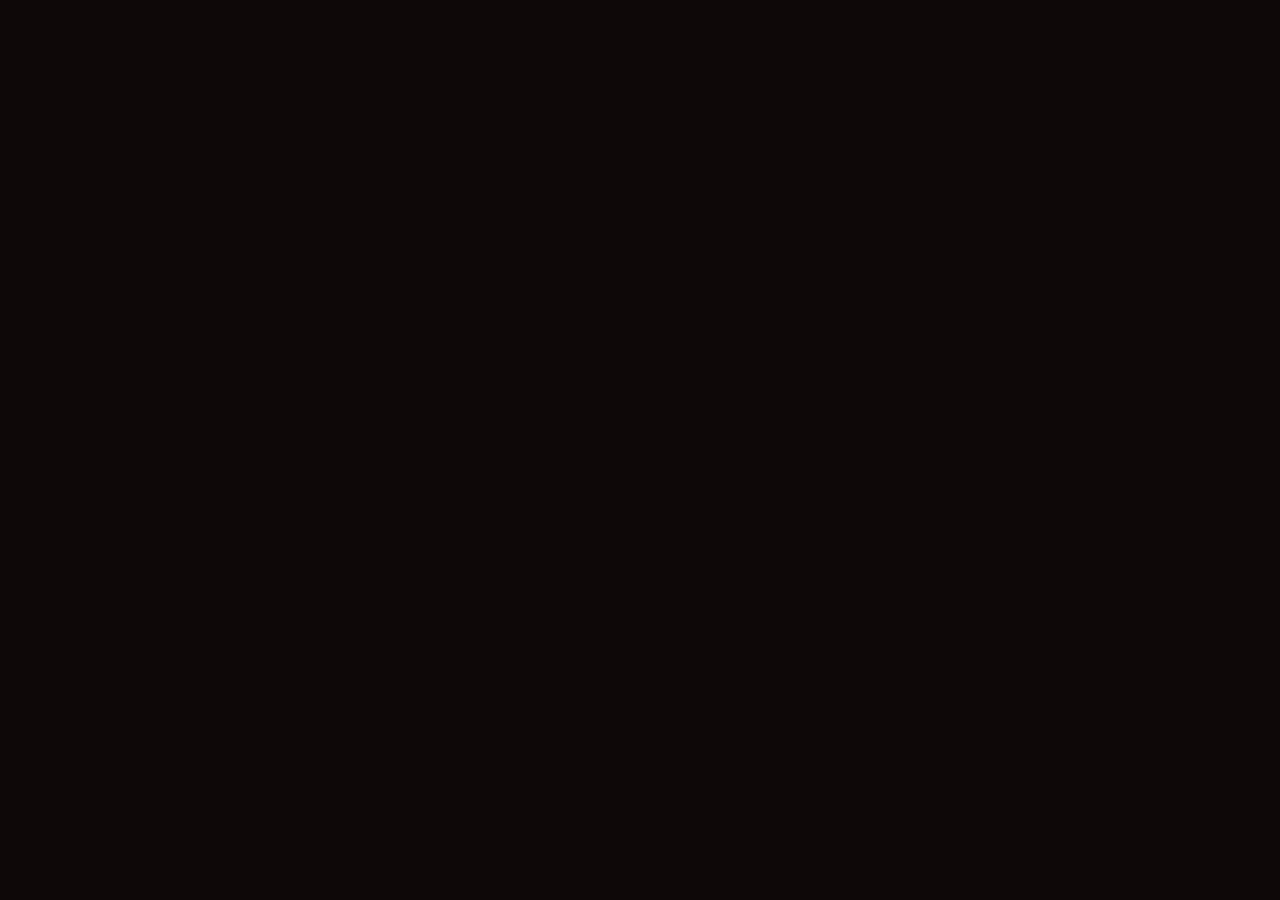
==== index.html @ f6d7a350 "Add files via upload" ====
<!DOCTYPE html>
<html lang="en">
<head>
    <meta charset="utf-8">
    <meta name="viewport" content="width=device-width, initial-scale=1">
    <link rel="preload" as="image" href="images/hero-bg-687dcZs4.jpg">
    <link rel="stylesheet" href="https://fonts.googleapis.com/css2?family=Oswald:wght@500;600;700&amp;family=Inter:wght@400;500;600;700&amp;display=swap" data-precedence="default">
    <link rel="stylesheet" href="css/styles-BRsDbNzU.css" data-precedence="default">
    <title>PlayCine011 — Assista Filmes e Séries em 4K</title>
    <meta name="author" content="Lovable">
    <meta name="twitter:site" content="@Lovable">
    <meta name="twitter:title" content="cena preferida">
    <meta name="twitter:description" content="PlayCine011 Premier is a responsive sales page for a streaming platform, designed to showcase content and subscription plans.">
    <meta property="og:image" content="images/social-1780427995251-20250920_192904.webp">
    <meta name="twitter:image" content="images/social-1780427995251-20250920_192904.webp">
    <meta name="description" content="PlayCine011: streaming de filmes, séries, animes, doramas, documentários e esportes em 4K. Assista no Android, iPhone e Smart TV. Planos a partir de R$ 14,99.">
    <meta property="og:title" content="PlayCine011 — Assista Filmes e Séries em 4K">
    <meta property="og:description" content="Milhares de títulos em 4K, sem anúncios, em todos os dispositivos. Assine o PlayCine011 e comece a assistir agora.">
    <meta property="og:type" content="website">
    <meta name="twitter:card" content="summary_large_image">
    <link rel="modulepreload" href="js/index-kqdsx0rV.js">
    <link rel="modulepreload" href="js/index-BGEMEQbx.js">
    <link rel="preconnect" href="https://fonts.googleapis.com">
    <link rel="preconnect" href="https://fonts.gstatic.com" crossorigin="anonymous">
    <style>
        #lovable-badge {
            --badge-bg: #1b1b1b;
            --badge-text: #c5c1b9;
            --badge-text-hover: #dcdad5;
            --badge-radius: 6px;
            --badge-padding: 8px;
            --badge-gap: 6px;
            --badge-shadow: 0 0 0 1px rgba(0, 0, 0, 0.88), 0 1px 0 0 rgba(0, 0, 0, 0.04), 0 2px 2px -1px rgba(0, 0, 0, 0.08), 0 4px 4px -2px rgba(0, 0, 0, 0.08), 0 8px 8px -4px rgba(0, 0, 0, 0.08), 0 16px 16px -8px rgba(0, 0, 0, 0.08);
            --badge-transition-duration: 0.2s;
            --badge-transition-easing: cubic-bezier(0.16, 1, 0.32, 1);
            --focus-color: #575ECF;
            --focus-offset: 2px;
            --focus-width: 2px;
            position: fixed;
            bottom: 12px;
            right: 12px;
            height: 24px;
            display: flex;
            align-items: center;
            z-index: 1000000;
            background-color: var(--badge-bg) !important;
            color: var(--badge-text) !important;
            border-radius: var(--badge-radius);
            box-shadow: var(--badge-shadow) !important;
            font-size: 12px;
            font-family: system-ui, -apple-system, BlinkMacSystemFont, 'Segoe UI', Roboto, sans-serif;
            font-weight: 400 !important;
            text-transform: none !important;
            font-feature-settings: normal !important;
            transform: translateZ(0);
            will-change: transform, opacity;
            transition: opacity var(--badge-transition-duration) var(--badge-transition-easing);
        }

            #lovable-badge.closing {
                opacity: 0;
                pointer-events: none;
            }

        #lovable-badge-cta {
            display: flex;
            align-items: baseline;
            gap: var(--badge-gap);
            box-sizing: border-box;
            padding: 4px var(--badge-padding) 0;
            height: 100%;
            color: inherit;
            text-decoration: none;
            white-space: nowrap;
            border-radius: var(--badge-radius) 0 0 var(--badge-radius);
            transition: background-color var(--badge-transition-duration) ease, color var(--badge-transition-duration) ease, transform 0.1s ease;
        }

            #lovable-badge-cta:hover {
                background: rgba(255, 255, 255, 0.04);
                color: var(--badge-text-hover);
            }

            #lovable-badge-cta:active {
                transform: scale(0.98);
            }

            #lovable-badge-cta:focus {
                outline: none;
            }

            #lovable-badge-cta:focus-visible {
                outline: var(--focus-width) solid var(--focus-color);
                outline-offset: var(--focus-offset);
                z-index: 1;
            }

        #lovable-badge-text {
            line-height: 1;
        }

        #lovable-badge-logo {
            position: relative;
            display: block;
            width: 52px;
            height: 12px;
        }

            #lovable-badge-logo svg {
                position: absolute;
                top: 0;
                left: 0;
            }

        #lovable-badge-divider {
            width: 1px;
            height: 24px;
            background-color: rgba(255, 255, 255, 0.04);
            flex-shrink: 0;
        }

        #lovable-badge-close {
            width: 24px;
            height: 24px;
            min-width: 24px;
            min-height: 24px;
            cursor: pointer;
            background: none;
            border: none;
            padding: 0;
            display: flex;
            align-items: center;
            justify-content: center;
            border-radius: 0 var(--badge-radius) var(--badge-radius) 0;
            flex-shrink: 0;
            transition: background-color var(--badge-transition-duration) ease, transform 0.1s ease;
        }

            #lovable-badge-close:hover {
                background: rgba(255, 255, 255, 0.04);
            }

            #lovable-badge-close:active {
                transform: scale(0.92);
            }

            #lovable-badge-close:focus {
                outline: none;
            }

            #lovable-badge-close:focus-visible {
                outline: var(--focus-width) solid var(--focus-color);
                outline-offset: calc(var(--focus-offset) * -1);
                z-index: 1;
            }

            #lovable-badge-close svg path {
                fill: var(--badge-text);
                transition: fill var(--badge-transition-duration) ease;
            }

            #lovable-badge-close:hover svg path {
                fill: var(--badge-text-hover);
            }

        @media (prefers-reduced-motion: reduce) {
            #lovable-badge,
            #lovable-badge-cta,
            #lovable-badge-close,
            #lovable-badge-close svg path {
                transition: none;
            }

                #lovable-badge-cta:active,
                #lovable-badge-close:active {
                    transform: none;
                }
        }

        @media (prefers-contrast: high) {
            #lovable-badge {
                --badge-bg: #000;
                --badge-text: #fff;
                --badge-text-hover: #fff;
                border: 2px solid currentColor;
            }

            #lovable-badge-cta:focus-visible,
            #lovable-badge-close:focus-visible {
                outline-width: 3px;
            }
        }
    </style>
    <script defer="" src="js/~flock.js" data-proxy-url="/~api/analytics"></script>
    <script defer="" src="js/events.270c78a44fc53e7b.js" data-artifact-kind="dwl_content_hash" data-artifact-id="4fb3347946e44992340c96dd89b57aa603f84efa9a0a3ed5787c2adf6afe642f" data-commit-sha="6b64a10627c7257ae767de34f8fa471a5d9185c2" data-context-token="v1.[base64].Ubd9vipr-4fgm9LHUYAP4t9m-U6Jeo9VBevCRsYd0Pc" data-autocapture="1" data-consent="1"></script>
</head>
<body>
    <!--$--><div class="min-h-screen bg-background"><header class="sticky top-0 z-40 border-b border-border/60 bg-background/80 backdrop-blur-md"><div class="mx-auto flex w-full max-w-6xl items-center justify-between px-4 py-3"><a href="#topo" class="flex items-center gap-2 "><span class="flex h-9 w-9 items-center justify-center rounded-lg bg-gradient-primary shadow-glow"><svg xmlns="http://www.w3.org/2000/svg" width="24" height="24" viewBox="0 0 24 24" fill="none" stroke="currentColor" stroke-width="2" stroke-linecap="round" stroke-linejoin="round" class="lucide lucide-play h-5 w-5 fill-primary-foreground text-primary-foreground" aria-hidden="true"><path d="M5 5a2 2 0 0 1 3.008-1.728l11.997 6.998a2 2 0 0 1 .003 3.458l-12 7A2 2 0 0 1 5 19z"></path></svg></span><span class="font-display text-2xl font-bold tracking-tight">Play Cine011</span></a><nav class="hidden items-center gap-7 md:flex"><a href="#em-alta" class="text-sm font-medium text-muted-foreground transition-colors hover:text-foreground">Em Alta</a><a href="#categorias" class="text-sm font-medium text-muted-foreground transition-colors hover:text-foreground">Categorias</a><a href="#planos" class="text-sm font-medium text-muted-foreground transition-colors hover:text-foreground">Planos</a><a href="#faq" class="text-sm font-medium text-muted-foreground transition-colors hover:text-foreground">FAQ</a></nav><a href="https://api.whatsapp.com/send/?phone=5511966957972&text=Ol%C3%A1%21+Vim+pelo+Instagram+playcine011+e+quero+solicitar+meu+teste+de+6+horas.&type=phone_number&app_absent=0" target="_blank" rel="noopener noreferrer" class="inline-flex items-center justify-center gap-2 whitespace-nowrap cursor-pointer focus-visible:outline-none focus-visible:ring-1 focus-visible:ring-ring disabled:pointer-events-none disabled:opacity-50 disabled:cursor-not-allowed [&amp;_svg]:pointer-events-none [&amp;_svg]:size-4 [&amp;_svg]:shrink-0 bg-gradient-primary text-primary-foreground font-semibold shadow-glow hover:brightness-110 transition-all h-8 rounded-md px-3 text-xs">TESTE GRÁTIS</a></div></header><main><section id="topo" class="relative overflow-hidden"><img src="images/hero-bg-687dcZs4.jpg" alt="Atmosfera de cinema FilmePreferida" width="1920" height="1080" class="absolute inset-0 h-full w-full object-cover opacity-60"><div class="absolute inset-0" style="background:var(--gradient-hero)"></div></section><section id="em-alta" class="mx-auto w-full max-w-6xl px-4 py-16"><div class="mb-8 flex items-end justify-between"><div><p class="text-sm font-semibold uppercase tracking-widest text-primary">🔥 Em Alta</p><h2 class="mt-1 font-display text-3xl font-bold sm:text-4xl">Os mais assistidos</h2></div></div><div class="group/marquee relative overflow-hidden [mask-image:linear-gradient(to_right,transparent,black_5%,black_95%,transparent)]"><div class="flex w-max gap-4 animate-marquee group-hover/marquee:[animation-play-state:paused]"><div class="group relative w-40 shrink-0 overflow-hidden rounded-xl border border-border/60 shadow-card"><img src="images/wUc6IDf5ChjM1UyQye21qFBeJY0.jpg" alt="Pôster do filme Obsessão" loading="lazy" width="640" height="960" class="aspect-[2/3] w-full object-cover transition-transform duration-500 group-hover:scale-105"><div class="absolute inset-0 bg-gradient-to-t from-background via-background/20 to-transparent"></div><span class="absolute right-2 top-2 flex items-center gap-1 rounded-full bg-background/80 px-2 py-0.5 text-xs font-semibold backdrop-blur"><svg xmlns="http://www.w3.org/2000/svg" width="24" height="24" viewBox="0 0 24 24" fill="none" stroke="currentColor" stroke-width="2" stroke-linecap="round" stroke-linejoin="round" class="lucide lucide-star h-3 w-3 fill-primary text-primary" aria-hidden="true"><path d="M11.525 2.295a.53.53 0 0 1 .95 0l2.31 4.679a2.123 2.123 0 0 0 1.595 1.16l5.166.756a.53.53 0 0 1 .294.904l-3.736 3.638a2.123 2.123 0 0 0-.611 1.878l.882 5.14a.53.53 0 0 1-.771.56l-4.618-2.428a2.122 2.122 0 0 0-1.973 0L6.396 21.01a.53.53 0 0 1-.77-.56l.881-5.139a2.122 2.122 0 0 0-.611-1.879L2.16 9.795a.53.53 0 0 1 .294-.906l5.165-.755a2.122 2.122 0 0 0 1.597-1.16z"></path></svg> <!-- -->8.9</span><div class="absolute bottom-0 w-full p-3"><p class="text-xs uppercase tracking-wide text-primary">Suspense</p><p class="font-display text-sm font-semibold leading-tight">Obsessão</p></div></div><div class="group relative w-40 shrink-0 overflow-hidden rounded-xl border border-border/60 shadow-card"><img src="images/m0ehGErq8GTLK4WZxaq9QLGAR3u.jpg" alt="Pôster do filme A Odisseia" loading="lazy" width="640" height="960" class="aspect-[2/3] w-full object-cover transition-transform duration-500 group-hover:scale-105"><div class="absolute inset-0 bg-gradient-to-t from-background via-background/20 to-transparent"></div><span class="absolute right-2 top-2 flex items-center gap-1 rounded-full bg-background/80 px-2 py-0.5 text-xs font-semibold backdrop-blur"><svg xmlns="http://www.w3.org/2000/svg" width="24" height="24" viewBox="0 0 24 24" fill="none" stroke="currentColor" stroke-width="2" stroke-linecap="round" stroke-linejoin="round" class="lucide lucide-star h-3 w-3 fill-primary text-primary" aria-hidden="true"><path d="M11.525 2.295a.53.53 0 0 1 .95 0l2.31 4.679a2.123 2.123 0 0 0 1.595 1.16l5.166.756a.53.53 0 0 1 .294.904l-3.736 3.638a2.123 2.123 0 0 0-.611 1.878l.882 5.14a.53.53 0 0 1-.771.56l-4.618-2.428a2.122 2.122 0 0 0-1.973 0L6.396 21.01a.53.53 0 0 1-.77-.56l.881-5.139a2.122 2.122 0 0 0-.611-1.879L2.16 9.795a.53.53 0 0 1 .294-.906l5.165-.755a2.122 2.122 0 0 0 1.597-1.16z"></path></svg> <!-- -->9.1</span><div class="absolute bottom-0 w-full p-3"><p class="text-xs uppercase tracking-wide text-primary">Aventura</p><p class="font-display text-sm font-semibold leading-tight">A Odisseia</p></div></div><div class="group relative w-40 shrink-0 overflow-hidden rounded-xl border border-border/60 shadow-card"><img src="images/oJ5NVSCi1h1EkJiYN9gAAYEtPQA.jpg" alt="Pôster do filme Moana" loading="lazy" width="640" height="960" class="aspect-[2/3] w-full object-cover transition-transform duration-500 group-hover:scale-105"><div class="absolute inset-0 bg-gradient-to-t from-background via-background/20 to-transparent"></div><span class="absolute right-2 top-2 flex items-center gap-1 rounded-full bg-background/80 px-2 py-0.5 text-xs font-semibold backdrop-blur"><svg xmlns="http://www.w3.org/2000/svg" width="24" height="24" viewBox="0 0 24 24" fill="none" stroke="currentColor" stroke-width="2" stroke-linecap="round" stroke-linejoin="round" class="lucide lucide-star h-3 w-3 fill-primary text-primary" aria-hidden="true"><path d="M11.525 2.295a.53.53 0 0 1 .95 0l2.31 4.679a2.123 2.123 0 0 0 1.595 1.16l5.166.756a.53.53 0 0 1 .294.904l-3.736 3.638a2.123 2.123 0 0 0-.611 1.878l.882 5.14a.53.53 0 0 1-.771.56l-4.618-2.428a2.122 2.122 0 0 0-1.973 0L6.396 21.01a.53.53 0 0 1-.77-.56l.881-5.139a2.122 2.122 0 0 0-.611-1.879L2.16 9.795a.53.53 0 0 1 .294-.906l5.165-.755a2.122 2.122 0 0 0 1.597-1.16z"></path></svg> <!-- -->8.5</span><div class="absolute bottom-0 w-full p-3"><p class="text-xs uppercase tracking-wide text-primary">Animação</p><p class="font-display text-sm font-semibold leading-tight">Moana</p></div></div><div class="group relative w-40 shrink-0 overflow-hidden rounded-xl border border-border/60 shadow-card"><img src="images/fteLdvfRnltfLjAEnsl5E3vImnW.jpg" alt="Pôster do filme A Morte do Demônio: Em Chamas" loading="lazy" width="640" height="960" class="aspect-[2/3] w-full object-cover transition-transform duration-500 group-hover:scale-105"><div class="absolute inset-0 bg-gradient-to-t from-background via-background/20 to-transparent"></div><span class="absolute right-2 top-2 flex items-center gap-1 rounded-full bg-background/80 px-2 py-0.5 text-xs font-semibold backdrop-blur"><svg xmlns="http://www.w3.org/2000/svg" width="24" height="24" viewBox="0 0 24 24" fill="none" stroke="currentColor" stroke-width="2" stroke-linecap="round" stroke-linejoin="round" class="lucide lucide-star h-3 w-3 fill-primary text-primary" aria-hidden="true"><path d="M11.525 2.295a.53.53 0 0 1 .95 0l2.31 4.679a2.123 2.123 0 0 0 1.595 1.16l5.166.756a.53.53 0 0 1 .294.904l-3.736 3.638a2.123 2.123 0 0 0-.611 1.878l.882 5.14a.53.53 0 0 1-.771.56l-4.618-2.428a2.122 2.122 0 0 0-1.973 0L6.396 21.01a.53.53 0 0 1-.77-.56l.881-5.139a2.122 2.122 0 0 0-.611-1.879L2.16 9.795a.53.53 0 0 1 .294-.906l5.165-.755a2.122 2.122 0 0 0 1.597-1.16z"></path></svg> <!-- -->8.3</span><div class="absolute bottom-0 w-full p-3"><p class="text-xs uppercase tracking-wide text-primary">Terror</p><p class="font-display text-sm font-semibold leading-tight">A Morte do Demônio: Em Chamas</p></div></div><div class="group relative w-40 shrink-0 overflow-hidden rounded-xl border border-border/60 shadow-card"><img src="images/qEl4BDBTGnhLiadZx0c9nHM8vBF.jpg" alt="Pôster do filme Backrooms: Um Não-Lugar" loading="lazy" width="640" height="960" class="aspect-[2/3] w-full object-cover transition-transform duration-500 group-hover:scale-105"><div class="absolute inset-0 bg-gradient-to-t from-background via-background/20 to-transparent"></div><span class="absolute right-2 top-2 flex items-center gap-1 rounded-full bg-background/80 px-2 py-0.5 text-xs font-semibold backdrop-blur"><svg xmlns="http://www.w3.org/2000/svg" width="24" height="24" viewBox="0 0 24 24" fill="none" stroke="currentColor" stroke-width="2" stroke-linecap="round" stroke-linejoin="round" class="lucide lucide-star h-3 w-3 fill-primary text-primary" aria-hidden="true"><path d="M11.525 2.295a.53.53 0 0 1 .95 0l2.31 4.679a2.123 2.123 0 0 0 1.595 1.16l5.166.756a.53.53 0 0 1 .294.904l-3.736 3.638a2.123 2.123 0 0 0-.611 1.878l.882 5.14a.53.53 0 0 1-.771.56l-4.618-2.428a2.122 2.122 0 0 0-1.973 0L6.396 21.01a.53.53 0 0 1-.77-.56l.881-5.139a2.122 2.122 0 0 0-.611-1.879L2.16 9.795a.53.53 0 0 1 .294-.906l5.165-.755a2.122 2.122 0 0 0 1.597-1.16z"></path></svg> <!-- -->8.0</span><div class="absolute bottom-0 w-full p-3"><p class="text-xs uppercase tracking-wide text-primary">Terror</p><p class="font-display text-sm font-semibold leading-tight">Backrooms: Um Não-Lugar</p></div></div><div class="group relative w-40 shrink-0 overflow-hidden rounded-xl border border-border/60 shadow-card"><img src="images/7i5SCCAooEriurXkraQ1t2stDZx.jpg" alt="Pôster do filme Digger" loading="lazy" width="640" height="960" class="aspect-[2/3] w-full object-cover transition-transform duration-500 group-hover:scale-105"><div class="absolute inset-0 bg-gradient-to-t from-background via-background/20 to-transparent"></div><span class="absolute right-2 top-2 flex items-center gap-1 rounded-full bg-background/80 px-2 py-0.5 text-xs font-semibold backdrop-blur"><svg xmlns="http://www.w3.org/2000/svg" width="24" height="24" viewBox="0 0 24 24" fill="none" stroke="currentColor" stroke-width="2" stroke-linecap="round" stroke-linejoin="round" class="lucide lucide-star h-3 w-3 fill-primary text-primary" aria-hidden="true"><path d="M11.525 2.295a.53.53 0 0 1 .95 0l2.31 4.679a2.123 2.123 0 0 0 1.595 1.16l5.166.756a.53.53 0 0 1 .294.904l-3.736 3.638a2.123 2.123 0 0 0-.611 1.878l.882 5.14a.53.53 0 0 1-.771.56l-4.618-2.428a2.122 2.122 0 0 0-1.973 0L6.396 21.01a.53.53 0 0 1-.77-.56l.881-5.139a2.122 2.122 0 0 0-.611-1.879L2.16 9.795a.53.53 0 0 1 .294-.906l5.165-.755a2.122 2.122 0 0 0 1.597-1.16z"></path></svg> <!-- -->8.2</span><div class="absolute bottom-0 w-full p-3"><p class="text-xs uppercase tracking-wide text-primary">Ação</p><p class="font-display text-sm font-semibold leading-tight">Digger</p></div></div><div class="group relative w-40 shrink-0 overflow-hidden rounded-xl border border-border/60 shadow-card"><img src="images/k334z7zxOJlJvOsOwyRF6HClCvi.jpg" alt="Pôster do filme The Furious" loading="lazy" width="640" height="960" class="aspect-[2/3] w-full object-cover transition-transform duration-500 group-hover:scale-105"><div class="absolute inset-0 bg-gradient-to-t from-background via-background/20 to-transparent"></div><span class="absolute right-2 top-2 flex items-center gap-1 rounded-full bg-background/80 px-2 py-0.5 text-xs font-semibold backdrop-blur"><svg xmlns="http://www.w3.org/2000/svg" width="24" height="24" viewBox="0 0 24 24" fill="none" stroke="currentColor" stroke-width="2" stroke-linecap="round" stroke-linejoin="round" class="lucide lucide-star h-3 w-3 fill-primary text-primary" aria-hidden="true"><path d="M11.525 2.295a.53.53 0 0 1 .95 0l2.31 4.679a2.123 2.123 0 0 0 1.595 1.16l5.166.756a.53.53 0 0 1 .294.904l-3.736 3.638a2.123 2.123 0 0 0-.611 1.878l.882 5.14a.53.53 0 0 1-.771.56l-4.618-2.428a2.122 2.122 0 0 0-1.973 0L6.396 21.01a.53.53 0 0 1-.77-.56l.881-5.139a2.122 2.122 0 0 0-.611-1.879L2.16 9.795a.53.53 0 0 1 .294-.906l5.165-.755a2.122 2.122 0 0 0 1.597-1.16z"></path></svg> <!-- -->8.4</span><div class="absolute bottom-0 w-full p-3"><p class="text-xs uppercase tracking-wide text-primary">Ação</p><p class="font-display text-sm font-semibold leading-tight">The Furious</p></div></div><div class="group relative w-40 shrink-0 overflow-hidden rounded-xl border border-border/60 shadow-card"><img src="images/sssrBhdvDcczgMQYDc8oCoSuFEJ.jpg" alt="Pôster do filme Toy Story 5" loading="lazy" width="640" height="960" class="aspect-[2/3] w-full object-cover transition-transform duration-500 group-hover:scale-105"><div class="absolute inset-0 bg-gradient-to-t from-background via-background/20 to-transparent"></div><span class="absolute right-2 top-2 flex items-center gap-1 rounded-full bg-background/80 px-2 py-0.5 text-xs font-semibold backdrop-blur"><svg xmlns="http://www.w3.org/2000/svg" width="24" height="24" viewBox="0 0 24 24" fill="none" stroke="currentColor" stroke-width="2" stroke-linecap="round" stroke-linejoin="round" class="lucide lucide-star h-3 w-3 fill-primary text-primary" aria-hidden="true"><path d="M11.525 2.295a.53.53 0 0 1 .95 0l2.31 4.679a2.123 2.123 0 0 0 1.595 1.16l5.166.756a.53.53 0 0 1 .294.904l-3.736 3.638a2.123 2.123 0 0 0-.611 1.878l.882 5.14a.53.53 0 0 1-.771.56l-4.618-2.428a2.122 2.122 0 0 0-1.973 0L6.396 21.01a.53.53 0 0 1-.77-.56l.881-5.139a2.122 2.122 0 0 0-.611-1.879L2.16 9.795a.53.53 0 0 1 .294-.906l5.165-.755a2.122 2.122 0 0 0 1.597-1.16z"></path></svg> <!-- -->8.7</span><div class="absolute bottom-0 w-full p-3"><p class="text-xs uppercase tracking-wide text-primary">Animação</p><p class="font-display text-sm font-semibold leading-tight">Toy Story 5</p></div></div><div class="group relative w-40 shrink-0 overflow-hidden rounded-xl border border-border/60 shadow-card"><img src="images/x0nvYzQpyJc5pdT9lMnkMuYAg0O.jpg" alt="Pôster do filme Homem-Aranha: Um Novo Dia" loading="lazy" width="640" height="960" class="aspect-[2/3] w-full object-cover transition-transform duration-500 group-hover:scale-105"><div class="absolute inset-0 bg-gradient-to-t from-background via-background/20 to-transparent"></div><span class="absolute right-2 top-2 flex items-center gap-1 rounded-full bg-background/80 px-2 py-0.5 text-xs font-semibold backdrop-blur"><svg xmlns="http://www.w3.org/2000/svg" width="24" height="24" viewBox="0 0 24 24" fill="none" stroke="currentColor" stroke-width="2" stroke-linecap="round" stroke-linejoin="round" class="lucide lucide-star h-3 w-3 fill-primary text-primary" aria-hidden="true"><path d="M11.525 2.295a.53.53 0 0 1 .95 0l2.31 4.679a2.123 2.123 0 0 0 1.595 1.16l5.166.756a.53.53 0 0 1 .294.904l-3.736 3.638a2.123 2.123 0 0 0-.611 1.878l.882 5.14a.53.53 0 0 1-.771.56l-4.618-2.428a2.122 2.122 0 0 0-1.973 0L6.396 21.01a.53.53 0 0 1-.77-.56l.881-5.139a2.122 2.122 0 0 0-.611-1.879L2.16 9.795a.53.53 0 0 1 .294-.906l5.165-.755a2.122 2.122 0 0 0 1.597-1.16z"></path></svg> <!-- -->9.0</span><div class="absolute bottom-0 w-full p-3"><p class="text-xs uppercase tracking-wide text-primary">Ação</p><p class="font-display text-sm font-semibold leading-tight">Homem-Aranha: Um Novo Dia</p></div></div><div class="group relative w-40 shrink-0 overflow-hidden rounded-xl border border-border/60 shadow-card"><img src="images/hTowtXrkCY7FJyoj4p91JckrJSE.jpg" alt="Pôster do filme Minions &amp; Monstros" loading="lazy" width="640" height="960" class="aspect-[2/3] w-full object-cover transition-transform duration-500 group-hover:scale-105"><div class="absolute inset-0 bg-gradient-to-t from-background via-background/20 to-transparent"></div><span class="absolute right-2 top-2 flex items-center gap-1 rounded-full bg-background/80 px-2 py-0.5 text-xs font-semibold backdrop-blur"><svg xmlns="http://www.w3.org/2000/svg" width="24" height="24" viewBox="0 0 24 24" fill="none" stroke="currentColor" stroke-width="2" stroke-linecap="round" stroke-linejoin="round" class="lucide lucide-star h-3 w-3 fill-primary text-primary" aria-hidden="true"><path d="M11.525 2.295a.53.53 0 0 1 .95 0l2.31 4.679a2.123 2.123 0 0 0 1.595 1.16l5.166.756a.53.53 0 0 1 .294.904l-3.736 3.638a2.123 2.123 0 0 0-.611 1.878l.882 5.14a.53.53 0 0 1-.771.56l-4.618-2.428a2.122 2.122 0 0 0-1.973 0L6.396 21.01a.53.53 0 0 1-.77-.56l.881-5.139a2.122 2.122 0 0 0-.611-1.879L2.16 9.795a.53.53 0 0 1 .294-.906l5.165-.755a2.122 2.122 0 0 0 1.597-1.16z"></path></svg> <!-- -->8.1</span><div class="absolute bottom-0 w-full p-3"><p class="text-xs uppercase tracking-wide text-primary">Animação</p><p class="font-display text-sm font-semibold leading-tight">Minions &amp; Monstros</p></div></div><div class="group relative w-40 shrink-0 overflow-hidden rounded-xl border border-border/60 shadow-card"><img src="images/7pIgFNoX07z7alHt73TSsKRtYye.jpg" alt="Pôster do filme Devoradores de Estrelas" loading="lazy" width="640" height="960" class="aspect-[2/3] w-full object-cover transition-transform duration-500 group-hover:scale-105"><div class="absolute inset-0 bg-gradient-to-t from-background via-background/20 to-transparent"></div><span class="absolute right-2 top-2 flex items-center gap-1 rounded-full bg-background/80 px-2 py-0.5 text-xs font-semibold backdrop-blur"><svg xmlns="http://www.w3.org/2000/svg" width="24" height="24" viewBox="0 0 24 24" fill="none" stroke="currentColor" stroke-width="2" stroke-linecap="round" stroke-linejoin="round" class="lucide lucide-star h-3 w-3 fill-primary text-primary" aria-hidden="true"><path d="M11.525 2.295a.53.53 0 0 1 .95 0l2.31 4.679a2.123 2.123 0 0 0 1.595 1.16l5.166.756a.53.53 0 0 1 .294.904l-3.736 3.638a2.123 2.123 0 0 0-.611 1.878l.882 5.14a.53.53 0 0 1-.771.56l-4.618-2.428a2.122 2.122 0 0 0-1.973 0L6.396 21.01a.53.53 0 0 1-.77-.56l.881-5.139a2.122 2.122 0 0 0-.611-1.879L2.16 9.795a.53.53 0 0 1 .294-.906l5.165-.755a2.122 2.122 0 0 0 1.597-1.16z"></path></svg> <!-- -->8.3</span><div class="absolute bottom-0 w-full p-3"><p class="text-xs uppercase tracking-wide text-primary">Sci-Fi</p><p class="font-display text-sm font-semibold leading-tight">Devoradores de Estrelas</p></div></div><div class="group relative w-40 shrink-0 overflow-hidden rounded-xl border border-border/60 shadow-card"><img src="images/50yWyY981TyUHhoxxSEKwO70FmQ.jpg" alt="Pôster do filme O Diabo Veste Prada 2" loading="lazy" width="640" height="960" class="aspect-[2/3] w-full object-cover transition-transform duration-500 group-hover:scale-105"><div class="absolute inset-0 bg-gradient-to-t from-background via-background/20 to-transparent"></div><span class="absolute right-2 top-2 flex items-center gap-1 rounded-full bg-background/80 px-2 py-0.5 text-xs font-semibold backdrop-blur"><svg xmlns="http://www.w3.org/2000/svg" width="24" height="24" viewBox="0 0 24 24" fill="none" stroke="currentColor" stroke-width="2" stroke-linecap="round" stroke-linejoin="round" class="lucide lucide-star h-3 w-3 fill-primary text-primary" aria-hidden="true"><path d="M11.525 2.295a.53.53 0 0 1 .95 0l2.31 4.679a2.123 2.123 0 0 0 1.595 1.16l5.166.756a.53.53 0 0 1 .294.904l-3.736 3.638a2.123 2.123 0 0 0-.611 1.878l.882 5.14a.53.53 0 0 1-.771.56l-4.618-2.428a2.122 2.122 0 0 0-1.973 0L6.396 21.01a.53.53 0 0 1-.77-.56l.881-5.139a2.122 2.122 0 0 0-.611-1.879L2.16 9.795a.53.53 0 0 1 .294-.906l5.165-.755a2.122 2.122 0 0 0 1.597-1.16z"></path></svg> <!-- -->8.6</span><div class="absolute bottom-0 w-full p-3"><p class="text-xs uppercase tracking-wide text-primary">Drama</p><p class="font-display text-sm font-semibold leading-tight">O Diabo Veste Prada 2</p></div></div><div class="group relative w-40 shrink-0 overflow-hidden rounded-xl border border-border/60 shadow-card"><img src="images/wUc6IDf5ChjM1UyQye21qFBeJY0.jpg" alt="Pôster do filme Obsessão" loading="lazy" width="640" height="960" class="aspect-[2/3] w-full object-cover transition-transform duration-500 group-hover:scale-105"><div class="absolute inset-0 bg-gradient-to-t from-background via-background/20 to-transparent"></div><span class="absolute right-2 top-2 flex items-center gap-1 rounded-full bg-background/80 px-2 py-0.5 text-xs font-semibold backdrop-blur"><svg xmlns="http://www.w3.org/2000/svg" width="24" height="24" viewBox="0 0 24 24" fill="none" stroke="currentColor" stroke-width="2" stroke-linecap="round" stroke-linejoin="round" class="lucide lucide-star h-3 w-3 fill-primary text-primary" aria-hidden="true"><path d="M11.525 2.295a.53.53 0 0 1 .95 0l2.31 4.679a2.123 2.123 0 0 0 1.595 1.16l5.166.756a.53.53 0 0 1 .294.904l-3.736 3.638a2.123 2.123 0 0 0-.611 1.878l.882 5.14a.53.53 0 0 1-.771.56l-4.618-2.428a2.122 2.122 0 0 0-1.973 0L6.396 21.01a.53.53 0 0 1-.77-.56l.881-5.139a2.122 2.122 0 0 0-.611-1.879L2.16 9.795a.53.53 0 0 1 .294-.906l5.165-.755a2.122 2.122 0 0 0 1.597-1.16z"></path></svg> <!-- -->8.9</span><div class="absolute bottom-0 w-full p-3"><p class="text-xs uppercase tracking-wide text-primary">Suspense</p><p class="font-display text-sm font-semibold leading-tight">Obsessão</p></div></div><div class="group relative w-40 shrink-0 overflow-hidden rounded-xl border border-border/60 shadow-card"><img src="images/m0ehGErq8GTLK4WZxaq9QLGAR3u.jpg" alt="Pôster do filme A Odisseia" loading="lazy" width="640" height="960" class="aspect-[2/3] w-full object-cover transition-transform duration-500 group-hover:scale-105"><div class="absolute inset-0 bg-gradient-to-t from-background via-background/20 to-transparent"></div><span class="absolute right-2 top-2 flex items-center gap-1 rounded-full bg-background/80 px-2 py-0.5 text-xs font-semibold backdrop-blur"><svg xmlns="http://www.w3.org/2000/svg" width="24" height="24" viewBox="0 0 24 24" fill="none" stroke="currentColor" stroke-width="2" stroke-linecap="round" stroke-linejoin="round" class="lucide lucide-star h-3 w-3 fill-primary text-primary" aria-hidden="true"><path d="M11.525 2.295a.53.53 0 0 1 .95 0l2.31 4.679a2.123 2.123 0 0 0 1.595 1.16l5.166.756a.53.53 0 0 1 .294.904l-3.736 3.638a2.123 2.123 0 0 0-.611 1.878l.882 5.14a.53.53 0 0 1-.771.56l-4.618-2.428a2.122 2.122 0 0 0-1.973 0L6.396 21.01a.53.53 0 0 1-.77-.56l.881-5.139a2.122 2.122 0 0 0-.611-1.879L2.16 9.795a.53.53 0 0 1 .294-.906l5.165-.755a2.122 2.122 0 0 0 1.597-1.16z"></path></svg> <!-- -->9.1</span><div class="absolute bottom-0 w-full p-3"><p class="text-xs uppercase tracking-wide text-primary">Aventura</p><p class="font-display text-sm font-semibold leading-tight">A Odisseia</p></div></div><div class="group relative w-40 shrink-0 overflow-hidden rounded-xl border border-border/60 shadow-card"><img src="images/oJ5NVSCi1h1EkJiYN9gAAYEtPQA.jpg" alt="Pôster do filme Moana" loading="lazy" width="640" height="960" class="aspect-[2/3] w-full object-cover transition-transform duration-500 group-hover:scale-105"><div class="absolute inset-0 bg-gradient-to-t from-background via-background/20 to-transparent"></div><span class="absolute right-2 top-2 flex items-center gap-1 rounded-full bg-background/80 px-2 py-0.5 text-xs font-semibold backdrop-blur"><svg xmlns="http://www.w3.org/2000/svg" width="24" height="24" viewBox="0 0 24 24" fill="none" stroke="currentColor" stroke-width="2" stroke-linecap="round" stroke-linejoin="round" class="lucide lucide-star h-3 w-3 fill-primary text-primary" aria-hidden="true"><path d="M11.525 2.295a.53.53 0 0 1 .95 0l2.31 4.679a2.123 2.123 0 0 0 1.595 1.16l5.166.756a.53.53 0 0 1 .294.904l-3.736 3.638a2.123 2.123 0 0 0-.611 1.878l.882 5.14a.53.53 0 0 1-.771.56l-4.618-2.428a2.122 2.122 0 0 0-1.973 0L6.396 21.01a.53.53 0 0 1-.77-.56l.881-5.139a2.122 2.122 0 0 0-.611-1.879L2.16 9.795a.53.53 0 0 1 .294-.906l5.165-.755a2.122 2.122 0 0 0 1.597-1.16z"></path></svg> <!-- -->8.5</span><div class="absolute bottom-0 w-full p-3"><p class="text-xs uppercase tracking-wide text-primary">Animação</p><p class="font-display text-sm font-semibold leading-tight">Moana</p></div></div><div class="group relative w-40 shrink-0 overflow-hidden rounded-xl border border-border/60 shadow-card"><img src="images/fteLdvfRnltfLjAEnsl5E3vImnW.jpg" alt="Pôster do filme A Morte do Demônio: Em Chamas" loading="lazy" width="640" height="960" class="aspect-[2/3] w-full object-cover transition-transform duration-500 group-hover:scale-105"><div class="absolute inset-0 bg-gradient-to-t from-background via-background/20 to-transparent"></div><span class="absolute right-2 top-2 flex items-center gap-1 rounded-full bg-background/80 px-2 py-0.5 text-xs font-semibold backdrop-blur"><svg xmlns="http://www.w3.org/2000/svg" width="24" height="24" viewBox="0 0 24 24" fill="none" stroke="currentColor" stroke-width="2" stroke-linecap="round" stroke-linejoin="round" class="lucide lucide-star h-3 w-3 fill-primary text-primary" aria-hidden="true"><path d="M11.525 2.295a.53.53 0 0 1 .95 0l2.31 4.679a2.123 2.123 0 0 0 1.595 1.16l5.166.756a.53.53 0 0 1 .294.904l-3.736 3.638a2.123 2.123 0 0 0-.611 1.878l.882 5.14a.53.53 0 0 1-.771.56l-4.618-2.428a2.122 2.122 0 0 0-1.973 0L6.396 21.01a.53.53 0 0 1-.77-.56l.881-5.139a2.122 2.122 0 0 0-.611-1.879L2.16 9.795a.53.53 0 0 1 .294-.906l5.165-.755a2.122 2.122 0 0 0 1.597-1.16z"></path></svg> <!-- -->8.3</span><div class="absolute bottom-0 w-full p-3"><p class="text-xs uppercase tracking-wide text-primary">Terror</p><p class="font-display text-sm font-semibold leading-tight">A Morte do Demônio: Em Chamas</p></div></div><div class="group relative w-40 shrink-0 overflow-hidden rounded-xl border border-border/60 shadow-card"><img src="images/qEl4BDBTGnhLiadZx0c9nHM8vBF.jpg" alt="Pôster do filme Backrooms: Um Não-Lugar" loading="lazy" width="640" height="960" class="aspect-[2/3] w-full object-cover transition-transform duration-500 group-hover:scale-105"><div class="absolute inset-0 bg-gradient-to-t from-background via-background/20 to-transparent"></div><span class="absolute right-2 top-2 flex items-center gap-1 rounded-full bg-background/80 px-2 py-0.5 text-xs font-semibold backdrop-blur"><svg xmlns="http://www.w3.org/2000/svg" width="24" height="24" viewBox="0 0 24 24" fill="none" stroke="currentColor" stroke-width="2" stroke-linecap="round" stroke-linejoin="round" class="lucide lucide-star h-3 w-3 fill-primary text-primary" aria-hidden="true"><path d="M11.525 2.295a.53.53 0 0 1 .95 0l2.31 4.679a2.123 2.123 0 0 0 1.595 1.16l5.166.756a.53.53 0 0 1 .294.904l-3.736 3.638a2.123 2.123 0 0 0-.611 1.878l.882 5.14a.53.53 0 0 1-.771.56l-4.618-2.428a2.122 2.122 0 0 0-1.973 0L6.396 21.01a.53.53 0 0 1-.77-.56l.881-5.139a2.122 2.122 0 0 0-.611-1.879L2.16 9.795a.53.53 0 0 1 .294-.906l5.165-.755a2.122 2.122 0 0 0 1.597-1.16z"></path></svg> <!-- -->8.0</span><div class="absolute bottom-0 w-full p-3"><p class="text-xs uppercase tracking-wide text-primary">Terror</p><p class="font-display text-sm font-semibold leading-tight">Backrooms: Um Não-Lugar</p></div></div><div class="group relative w-40 shrink-0 overflow-hidden rounded-xl border border-border/60 shadow-card"><img src="images/7i5SCCAooEriurXkraQ1t2stDZx.jpg" alt="Pôster do filme Digger" loading="lazy" width="640" height="960" class="aspect-[2/3] w-full object-cover transition-transform duration-500 group-hover:scale-105"><div class="absolute inset-0 bg-gradient-to-t from-background via-background/20 to-transparent"></div><span class="absolute right-2 top-2 flex items-center gap-1 rounded-full bg-background/80 px-2 py-0.5 text-xs font-semibold backdrop-blur"><svg xmlns="http://www.w3.org/2000/svg" width="24" height="24" viewBox="0 0 24 24" fill="none" stroke="currentColor" stroke-width="2" stroke-linecap="round" stroke-linejoin="round" class="lucide lucide-star h-3 w-3 fill-primary text-primary" aria-hidden="true"><path d="M11.525 2.295a.53.53 0 0 1 .95 0l2.31 4.679a2.123 2.123 0 0 0 1.595 1.16l5.166.756a.53.53 0 0 1 .294.904l-3.736 3.638a2.123 2.123 0 0 0-.611 1.878l.882 5.14a.53.53 0 0 1-.771.56l-4.618-2.428a2.122 2.122 0 0 0-1.973 0L6.396 21.01a.53.53 0 0 1-.77-.56l.881-5.139a2.122 2.122 0 0 0-.611-1.879L2.16 9.795a.53.53 0 0 1 .294-.906l5.165-.755a2.122 2.122 0 0 0 1.597-1.16z"></path></svg> <!-- -->8.2</span><div class="absolute bottom-0 w-full p-3"><p class="text-xs uppercase tracking-wide text-primary">Ação</p><p class="font-display text-sm font-semibold leading-tight">Digger</p></div></div><div class="group relative w-40 shrink-0 overflow-hidden rounded-xl border border-border/60 shadow-card"><img src="images/k334z7zxOJlJvOsOwyRF6HClCvi.jpg" alt="Pôster do filme The Furious" loading="lazy" width="640" height="960" class="aspect-[2/3] w-full object-cover transition-transform duration-500 group-hover:scale-105"><div class="absolute inset-0 bg-gradient-to-t from-background via-background/20 to-transparent"></div><span class="absolute right-2 top-2 flex items-center gap-1 rounded-full bg-background/80 px-2 py-0.5 text-xs font-semibold backdrop-blur"><svg xmlns="http://www.w3.org/2000/svg" width="24" height="24" viewBox="0 0 24 24" fill="none" stroke="currentColor" stroke-width="2" stroke-linecap="round" stroke-linejoin="round" class="lucide lucide-star h-3 w-3 fill-primary text-primary" aria-hidden="true"><path d="M11.525 2.295a.53.53 0 0 1 .95 0l2.31 4.679a2.123 2.123 0 0 0 1.595 1.16l5.166.756a.53.53 0 0 1 .294.904l-3.736 3.638a2.123 2.123 0 0 0-.611 1.878l.882 5.14a.53.53 0 0 1-.771.56l-4.618-2.428a2.122 2.122 0 0 0-1.973 0L6.396 21.01a.53.53 0 0 1-.77-.56l.881-5.139a2.122 2.122 0 0 0-.611-1.879L2.16 9.795a.53.53 0 0 1 .294-.906l5.165-.755a2.122 2.122 0 0 0 1.597-1.16z"></path></svg> <!-- -->8.4</span><div class="absolute bottom-0 w-full p-3"><p class="text-xs uppercase tracking-wide text-primary">Ação</p><p class="font-display text-sm font-semibold leading-tight">The Furious</p></div></div><div class="group relative w-40 shrink-0 overflow-hidden rounded-xl border border-border/60 shadow-card"><img src="images/sssrBhdvDcczgMQYDc8oCoSuFEJ.jpg" alt="Pôster do filme Toy Story 5" loading="lazy" width="640" height="960" class="aspect-[2/3] w-full object-cover transition-transform duration-500 group-hover:scale-105"><div class="absolute inset-0 bg-gradient-to-t from-background via-background/20 to-transparent"></div><span class="absolute right-2 top-2 flex items-center gap-1 rounded-full bg-background/80 px-2 py-0.5 text-xs font-semibold backdrop-blur"><svg xmlns="http://www.w3.org/2000/svg" width="24" height="24" viewBox="0 0 24 24" fill="none" stroke="currentColor" stroke-width="2" stroke-linecap="round" stroke-linejoin="round" class="lucide lucide-star h-3 w-3 fill-primary text-primary" aria-hidden="true"><path d="M11.525 2.295a.53.53 0 0 1 .95 0l2.31 4.679a2.123 2.123 0 0 0 1.595 1.16l5.166.756a.53.53 0 0 1 .294.904l-3.736 3.638a2.123 2.123 0 0 0-.611 1.878l.882 5.14a.53.53 0 0 1-.771.56l-4.618-2.428a2.122 2.122 0 0 0-1.973 0L6.396 21.01a.53.53 0 0 1-.77-.56l.881-5.139a2.122 2.122 0 0 0-.611-1.879L2.16 9.795a.53.53 0 0 1 .294-.906l5.165-.755a2.122 2.122 0 0 0 1.597-1.16z"></path></svg> <!-- -->8.7</span><div class="absolute bottom-0 w-full p-3"><p class="text-xs uppercase tracking-wide text-primary">Animação</p><p class="font-display text-sm font-semibold leading-tight">Toy Story 5</p></div></div><div class="group relative w-40 shrink-0 overflow-hidden rounded-xl border border-border/60 shadow-card"><img src="images/x0nvYzQpyJc5pdT9lMnkMuYAg0O.jpg" alt="Pôster do filme Homem-Aranha: Um Novo Dia" loading="lazy" width="640" height="960" class="aspect-[2/3] w-full object-cover transition-transform duration-500 group-hover:scale-105"><div class="absolute inset-0 bg-gradient-to-t from-background via-background/20 to-transparent"></div><span class="absolute right-2 top-2 flex items-center gap-1 rounded-full bg-background/80 px-2 py-0.5 text-xs font-semibold backdrop-blur"><svg xmlns="http://www.w3.org/2000/svg" width="24" height="24" viewBox="0 0 24 24" fill="none" stroke="currentColor" stroke-width="2" stroke-linecap="round" stroke-linejoin="round" class="lucide lucide-star h-3 w-3 fill-primary text-primary" aria-hidden="true"><path d="M11.525 2.295a.53.53 0 0 1 .95 0l2.31 4.679a2.123 2.123 0 0 0 1.595 1.16l5.166.756a.53.53 0 0 1 .294.904l-3.736 3.638a2.123 2.123 0 0 0-.611 1.878l.882 5.14a.53.53 0 0 1-.771.56l-4.618-2.428a2.122 2.122 0 0 0-1.973 0L6.396 21.01a.53.53 0 0 1-.77-.56l.881-5.139a2.122 2.122 0 0 0-.611-1.879L2.16 9.795a.53.53 0 0 1 .294-.906l5.165-.755a2.122 2.122 0 0 0 1.597-1.16z"></path></svg> <!-- -->9.0</span><div class="absolute bottom-0 w-full p-3"><p class="text-xs uppercase tracking-wide text-primary">Ação</p><p class="font-display text-sm font-semibold leading-tight">Homem-Aranha: Um Novo Dia</p></div></div><div class="group relative w-40 shrink-0 overflow-hidden rounded-xl border border-border/60 shadow-card"><img src="images/hTowtXrkCY7FJyoj4p91JckrJSE.jpg" alt="Pôster do filme Minions &amp; Monstros" loading="lazy" width="640" height="960" class="aspect-[2/3] w-full object-cover transition-transform duration-500 group-hover:scale-105"><div class="absolute inset-0 bg-gradient-to-t from-background via-background/20 to-transparent"></div><span class="absolute right-2 top-2 flex items-center gap-1 rounded-full bg-background/80 px-2 py-0.5 text-xs font-semibold backdrop-blur"><svg xmlns="http://www.w3.org/2000/svg" width="24" height="24" viewBox="0 0 24 24" fill="none" stroke="currentColor" stroke-width="2" stroke-linecap="round" stroke-linejoin="round" class="lucide lucide-star h-3 w-3 fill-primary text-primary" aria-hidden="true"><path d="M11.525 2.295a.53.53 0 0 1 .95 0l2.31 4.679a2.123 2.123 0 0 0 1.595 1.16l5.166.756a.53.53 0 0 1 .294.904l-3.736 3.638a2.123 2.123 0 0 0-.611 1.878l.882 5.14a.53.53 0 0 1-.771.56l-4.618-2.428a2.122 2.122 0 0 0-1.973 0L6.396 21.01a.53.53 0 0 1-.77-.56l.881-5.139a2.122 2.122 0 0 0-.611-1.879L2.16 9.795a.53.53 0 0 1 .294-.906l5.165-.755a2.122 2.122 0 0 0 1.597-1.16z"></path></svg> <!-- -->8.1</span><div class="absolute bottom-0 w-full p-3"><p class="text-xs uppercase tracking-wide text-primary">Animação</p><p class="font-display text-sm font-semibold leading-tight">Minions &amp; Monstros</p></div></div><div class="group relative w-40 shrink-0 overflow-hidden rounded-xl border border-border/60 shadow-card"><img src="images/7pIgFNoX07z7alHt73TSsKRtYye.jpg" alt="Pôster do filme Devoradores de Estrelas" loading="lazy" width="640" height="960" class="aspect-[2/3] w-full object-cover transition-transform duration-500 group-hover:scale-105"><div class="absolute inset-0 bg-gradient-to-t from-background via-background/20 to-transparent"></div><span class="absolute right-2 top-2 flex items-center gap-1 rounded-full bg-background/80 px-2 py-0.5 text-xs font-semibold backdrop-blur"><svg xmlns="http://www.w3.org/2000/svg" width="24" height="24" viewBox="0 0 24 24" fill="none" stroke="currentColor" stroke-width="2" stroke-linecap="round" stroke-linejoin="round" class="lucide lucide-star h-3 w-3 fill-primary text-primary" aria-hidden="true"><path d="M11.525 2.295a.53.53 0 0 1 .95 0l2.31 4.679a2.123 2.123 0 0 0 1.595 1.16l5.166.756a.53.53 0 0 1 .294.904l-3.736 3.638a2.123 2.123 0 0 0-.611 1.878l.882 5.14a.53.53 0 0 1-.771.56l-4.618-2.428a2.122 2.122 0 0 0-1.973 0L6.396 21.01a.53.53 0 0 1-.77-.56l.881-5.139a2.122 2.122 0 0 0-.611-1.879L2.16 9.795a.53.53 0 0 1 .294-.906l5.165-.755a2.122 2.122 0 0 0 1.597-1.16z"></path></svg> <!-- -->8.3</span><div class="absolute bottom-0 w-full p-3"><p class="text-xs uppercase tracking-wide text-primary">Sci-Fi</p><p class="font-display text-sm font-semibold leading-tight">Devoradores de Estrelas</p></div></div><div class="group relative w-40 shrink-0 overflow-hidden rounded-xl border border-border/60 shadow-card"><img src="images/50yWyY981TyUHhoxxSEKwO70FmQ.jpg" alt="Pôster do filme O Diabo Veste Prada 2" loading="lazy" width="640" height="960" class="aspect-[2/3] w-full object-cover transition-transform duration-500 group-hover:scale-105"><div class="absolute inset-0 bg-gradient-to-t from-background via-background/20 to-transparent"></div><span class="absolute right-2 top-2 flex items-center gap-1 rounded-full bg-background/80 px-2 py-0.5 text-xs font-semibold backdrop-blur"><svg xmlns="http://www.w3.org/2000/svg" width="24" height="24" viewBox="0 0 24 24" fill="none" stroke="currentColor" stroke-width="2" stroke-linecap="round" stroke-linejoin="round" class="lucide lucide-star h-3 w-3 fill-primary text-primary" aria-hidden="true"><path d="M11.525 2.295a.53.53 0 0 1 .95 0l2.31 4.679a2.123 2.123 0 0 0 1.595 1.16l5.166.756a.53.53 0 0 1 .294.904l-3.736 3.638a2.123 2.123 0 0 0-.611 1.878l.882 5.14a.53.53 0 0 1-.771.56l-4.618-2.428a2.122 2.122 0 0 0-1.973 0L6.396 21.01a.53.53 0 0 1-.77-.56l.881-5.139a2.122 2.122 0 0 0-.611-1.879L2.16 9.795a.53.53 0 0 1 .294-.906l5.165-.755a2.122 2.122 0 0 0 1.597-1.16z"></path></svg> <!-- -->8.6</span><div class="absolute bottom-0 w-full p-3"><p class="text-xs uppercase tracking-wide text-primary">Drama</p><p class="font-display text-sm font-semibold leading-tight">O Diabo Veste Prada 2</p></div></div></div></div></section><section id="categorias" class="bg-card/40 py-16"><div class="mx-auto w-full max-w-6xl px-4"><div class="mb-10 text-center"><p class="text-sm font-semibold uppercase tracking-widest text-primary">Tudo em um só lugar</p><h2 class="mt-1 font-display text-3xl font-bold sm:text-4xl">Categorias Disponíveis</h2></div><div class="grid grid-cols-1 gap-5 sm:grid-cols-2 lg:grid-cols-3"><div class="group relative overflow-hidden rounded-2xl border border-border/60 shadow-card transition-all duration-300 hover:-translate-y-1 hover:border-primary/50"><img src="images/cat-filmes-series-BKEMo7Tn.jpg" alt="Categoria Filmes e Séries" loading="lazy" width="800" height="600" class="aspect-[4/3] w-full object-cover transition-transform duration-500 group-hover:scale-105"><div class="absolute inset-0 bg-gradient-to-t from-background via-background/40 to-transparent"></div><div class="absolute bottom-0 w-full p-4"><p class="font-display text-lg font-semibold">Filmes e Séries</p><p class="text-xs text-muted-foreground">Lançamentos e temporadas completas para maratonar.</p></div></div><div class="group relative overflow-hidden rounded-2xl border border-border/60 shadow-card transition-all duration-300 hover:-translate-y-1 hover:border-primary/50"><img src="images/cat-infantil-CVGjhcBF.jpg" alt="Categoria Canais Infantis" loading="lazy" width="800" height="600" class="aspect-[4/3] w-full object-cover transition-transform duration-500 group-hover:scale-105"><div class="absolute inset-0 bg-gradient-to-t from-background via-background/40 to-transparent"></div><div class="absolute bottom-0 w-full p-4"><p class="font-display text-lg font-semibold">Canais Infantis</p><p class="text-xs text-muted-foreground">Desenhos, filmes e diversão para todas as idades.</p></div></div><div class="group relative overflow-hidden rounded-2xl border border-border/60 shadow-card transition-all duration-300 hover:-translate-y-1 hover:border-primary/50"><img src="images/cat-esportes-CrVFaA80.jpg" alt="Categoria Esportes" loading="lazy" width="800" height="600" class="aspect-[4/3] w-full object-cover transition-transform duration-500 group-hover:scale-105"><div class="absolute inset-0 bg-gradient-to-t from-background via-background/40 to-transparent"></div><div class="absolute bottom-0 w-full p-4"><p class="font-display text-lg font-semibold">Esportes</p><p class="text-xs text-muted-foreground">Futebol, lutas e muito mais, ao vivo na sua TV.</p></div></div><div class="group relative overflow-hidden rounded-2xl border border-border/60 shadow-card transition-all duration-300 hover:-translate-y-1 hover:border-primary/50"><img src="images/cat-animes-C0Kg8W4Q.jpg" alt="Categoria Animes" loading="lazy" width="800" height="600" class="aspect-[4/3] w-full object-cover transition-transform duration-500 group-hover:scale-105"><div class="absolute inset-0 bg-gradient-to-t from-background via-background/40 to-transparent"></div><div class="absolute bottom-0 w-full p-4"><p class="font-display text-lg font-semibold">Animes</p><p class="text-xs text-muted-foreground">Títulos populares e novidades em qualidade HD.</p></div></div><div class="group relative overflow-hidden rounded-2xl border border-border/60 shadow-card transition-all duration-300 hover:-translate-y-1 hover:border-primary/50"><img src="images/cat-doramas-CzmrGCVl.jpg" alt="Categoria Doramas" loading="lazy" width="800" height="600" class="aspect-[4/3] w-full object-cover transition-transform duration-500 group-hover:scale-105"><div class="absolute inset-0 bg-gradient-to-t from-background via-background/40 to-transparent"></div><div class="absolute bottom-0 w-full p-4"><p class="font-display text-lg font-semibold">Doramas</p><p class="text-xs text-muted-foreground">Os romances e dramas mais amados da Ásia.</p></div></div><div class="group relative overflow-hidden rounded-2xl border border-border/60 shadow-card transition-all duration-300 hover:-translate-y-1 hover:border-primary/50"><img src="images/cat-documentarios-DvlbdXZ8.jpg" alt="Categoria Documentários" loading="lazy" width="800" height="600" class="aspect-[4/3] w-full object-cover transition-transform duration-500 group-hover:scale-105"><div class="absolute inset-0 bg-gradient-to-t from-background via-background/40 to-transparent"></div><div class="absolute bottom-0 w-full p-4"><p class="font-display text-lg font-semibold">Documentários</p><p class="text-xs text-muted-foreground">Histórias reais que vão te surpreender.</p></div></div></div></div></section><section id="planos" class="mx-auto w-full max-w-5xl px-4 py-16"><div class="mb-10 text-center"><p class="text-sm font-semibold uppercase tracking-widest text-primary">Escolha o seu</p><h2 class="mt-1 font-display text-3xl font-bold sm:text-4xl">Planos para todos</h2><p class="mx-auto mt-2 max-w-md text-sm text-muted-foreground">Quanto maior o plano, maior a economia. Cancele quando quiser.</p></div><div class="grid gap-5 sm:grid-cols-2 lg:grid-cols-4"><div class="relative flex flex-col rounded-2xl border p-6 shadow-card transition-transform duration-300 hover:-translate-y-1 border-emerald-500/60 bg-gradient-card shadow-[0_0_25px_-5px_rgba(16,185,129,0.5)]"><span class="absolute -top-3 left-1/2 -translate-x-1/2 whitespace-nowrap rounded-full px-3 py-1 text-xs font-semibold uppercase tracking-wide bg-emerald-500 text-white shadow-lg">🚀 COMECE AQUI</span><h3 class="font-display text-xl font-semibold">Plano <!-- -->Mensal</h3><div class="mt-3 flex items-end gap-1"><span class="font-display text-3xl font-bold ">R$ 14,99</span><span class="pb-1 text-sm text-muted-foreground">/mês</span></div><span class="mt-2 inline-block text-xs text-muted-foreground">Flexível, sem compromisso</span><span class="mt-2 inline-block text-xs font-medium text-emerald-500">2 tela</span><ul class="mt-5 flex-1 space-y-2.5"><li class="flex items-center gap-2 text-sm text-muted-foreground"><svg xmlns="http://www.w3.org/2000/svg" width="24" height="24" viewBox="0 0 24 24" fill="none" stroke="currentColor" stroke-width="2" stroke-linecap="round" stroke-linejoin="round" class="lucide lucide-check h-4 w-4 shrink-0 text-emerald-500" aria-hidden="true"><path d="M20 6 9 17l-5-5"></path></svg>Catálogo completo 4K</li><li class="flex items-center gap-2 text-sm text-muted-foreground"><svg xmlns="http://www.w3.org/2000/svg" width="24" height="24" viewBox="0 0 24 24" fill="none" stroke="currentColor" stroke-width="2" stroke-linecap="round" stroke-linejoin="round" class="lucide lucide-check h-4 w-4 shrink-0 text-emerald-500" aria-hidden="true"><path d="M20 6 9 17l-5-5"></path></svg>Sem anúncios</li><li class="flex items-center gap-2 text-sm text-muted-foreground"><svg xmlns="http://www.w3.org/2000/svg" width="24" height="24" viewBox="0 0 24 24" fill="none" stroke="currentColor" stroke-width="2" stroke-linecap="round" stroke-linejoin="round" class="lucide lucide-check h-4 w-4 shrink-0 text-emerald-500" aria-hidden="true"><path d="M20 6 9 17l-5-5"></path></svg>Em todos os dispositivos</li><li class="flex items-center gap-2 text-sm text-muted-foreground"><svg xmlns="http://www.w3.org/2000/svg" width="24" height="24" viewBox="0 0 24 24" fill="none" stroke="currentColor" stroke-width="2" stroke-linecap="round" stroke-linejoin="round" class="lucide lucide-check h-4 w-4 shrink-0 text-emerald-500" aria-hidden="true"><path d="M20 6 9 17l-5-5"></path></svg>Suporte 24 horas</li></ul><a href="https://pay.rapidoeseguro.com/dCzKkLVd-PHFLXC2Q" target="_blank" rel="noopener noreferrer" class="inline-flex items-center justify-center gap-2 whitespace-nowrap text-sm font-medium cursor-pointer transition-colors focus-visible:outline-none focus-visible:ring-1 focus-visible:ring-ring disabled:pointer-events-none disabled:opacity-50 disabled:cursor-not-allowed [&amp;_svg]:pointer-events-none [&amp;_svg]:size-4 [&amp;_svg]:shrink-0 border border-input bg-background shadow-sm hover:bg-accent hover:text-accent-foreground h-10 rounded-md px-8 mt-6 w-full">ASSINAR AGORA</a></div><div class="relative flex flex-col rounded-2xl border p-6 shadow-card transition-transform duration-300 hover:-translate-y-1 border-blue-500/60 bg-gradient-card shadow-[0_0_25px_-5px_rgba(59,130,246,0.5)]"><span class="absolute -top-3 left-1/2 -translate-x-1/2 whitespace-nowrap rounded-full px-3 py-1 text-xs font-semibold uppercase tracking-wide bg-blue-500 text-white shadow-lg">💎 MELHOR CUSTO</span><h3 class="font-display text-xl font-semibold">Plano <!-- -->Trimestral</h3><div class="mt-3 flex items-end gap-1"><span class="font-display text-3xl font-bold ">R$ 39,99</span><span class="pb-1 text-sm text-muted-foreground">/3 meses</span></div><span class="mt-2 inline-block text-xs text-muted-foreground">Flexível, sem compromisso</span><span class="mt-2 inline-block text-xs font-medium text-blue-500">2 tela</span><ul class="mt-5 flex-1 space-y-2.5"><li class="flex items-center gap-2 text-sm text-muted-foreground"><svg xmlns="http://www.w3.org/2000/svg" width="24" height="24" viewBox="0 0 24 24" fill="none" stroke="currentColor" stroke-width="2" stroke-linecap="round" stroke-linejoin="round" class="lucide lucide-check h-4 w-4 shrink-0 text-blue-500" aria-hidden="true"><path d="M20 6 9 17l-5-5"></path></svg>Catálogo completo 4K</li><li class="flex items-center gap-2 text-sm text-muted-foreground"><svg xmlns="http://www.w3.org/2000/svg" width="24" height="24" viewBox="0 0 24 24" fill="none" stroke="currentColor" stroke-width="2" stroke-linecap="round" stroke-linejoin="round" class="lucide lucide-check h-4 w-4 shrink-0 text-blue-500" aria-hidden="true"><path d="M20 6 9 17l-5-5"></path></svg>Sem anúncios</li><li class="flex items-center gap-2 text-sm text-muted-foreground"><svg xmlns="http://www.w3.org/2000/svg" width="24" height="24" viewBox="0 0 24 24" fill="none" stroke="currentColor" stroke-width="2" stroke-linecap="round" stroke-linejoin="round" class="lucide lucide-check h-4 w-4 shrink-0 text-blue-500" aria-hidden="true"><path d="M20 6 9 17l-5-5"></path></svg>Em todos os dispositivos</li><li class="flex items-center gap-2 text-sm text-muted-foreground"><svg xmlns="http://www.w3.org/2000/svg" width="24" height="24" viewBox="0 0 24 24" fill="none" stroke="currentColor" stroke-width="2" stroke-linecap="round" stroke-linejoin="round" class="lucide lucide-check h-4 w-4 shrink-0 text-blue-500" aria-hidden="true"><path d="M20 6 9 17l-5-5"></path></svg>Suporte 24 horas</li></ul><a href="https://pay.rapidoeseguro.com/TPZV1WNX" target="_blank" rel="noopener noreferrer" class="inline-flex items-center justify-center gap-2 whitespace-nowrap text-sm font-medium cursor-pointer transition-colors focus-visible:outline-none focus-visible:ring-1 focus-visible:ring-ring disabled:pointer-events-none disabled:opacity-50 disabled:cursor-not-allowed [&amp;_svg]:pointer-events-none [&amp;_svg]:size-4 [&amp;_svg]:shrink-0 border border-input bg-background shadow-sm hover:bg-accent hover:text-accent-foreground h-10 rounded-md px-8 mt-6 w-full">ASSINAR AGORA</a></div><div class="relative flex flex-col rounded-2xl border p-6 shadow-card transition-transform duration-300 hover:-translate-y-1 border-red bg-gradient-card shadow-red-glow"><span class="absolute -top-3 left-1/2 -translate-x-1/2 whitespace-nowrap rounded-full px-3 py-1 text-xs font-semibold uppercase tracking-wide bg-gradient-primary text-primary-foreground">MAIS POPULAR</span><h3 class="font-display text-xl font-semibold">Plano <!-- -->Semestral</h3><div class="mt-3 flex items-end gap-1"><span class="font-display text-3xl font-bold text-red-500">R$ 74,99</span><span class="pb-1 text-sm text-muted-foreground">/6 meses</span></div><span class="mt-2 inline-block text-xs font-medium text-red-500">2 tela</span><ul class="mt-5 flex-1 space-y-2.5"><li class="flex items-center gap-2 text-sm text-muted-foreground"><svg xmlns="http://www.w3.org/2000/svg" width="24" height="24" viewBox="0 0 24 24" fill="none" stroke="currentColor" stroke-width="2" stroke-linecap="round" stroke-linejoin="round" class="lucide lucide-check h-4 w-4 shrink-0 text-red-500" aria-hidden="true"><path d="M20 6 9 17l-5-5"></path></svg>Catálogo completo 4K</li><li class="flex items-center gap-2 text-sm text-muted-foreground"><svg xmlns="http://www.w3.org/2000/svg" width="24" height="24" viewBox="0 0 24 24" fill="none" stroke="currentColor" stroke-width="2" stroke-linecap="round" stroke-linejoin="round" class="lucide lucide-check h-4 w-4 shrink-0 text-red-500" aria-hidden="true"><path d="M20 6 9 17l-5-5"></path></svg>Sem anúncios</li><li class="flex items-center gap-2 text-sm text-muted-foreground"><svg xmlns="http://www.w3.org/2000/svg" width="24" height="24" viewBox="0 0 24 24" fill="none" stroke="currentColor" stroke-width="2" stroke-linecap="round" stroke-linejoin="round" class="lucide lucide-check h-4 w-4 shrink-0 text-red-500" aria-hidden="true"><path d="M20 6 9 17l-5-5"></path></svg>Em todos os dispositivos</li><li class="flex items-center gap-2 text-sm text-muted-foreground"><svg xmlns="http://www.w3.org/2000/svg" width="24" height="24" viewBox="0 0 24 24" fill="none" stroke="currentColor" stroke-width="2" stroke-linecap="round" stroke-linejoin="round" class="lucide lucide-check h-4 w-4 shrink-0 text-red-500" aria-hidden="true"><path d="M20 6 9 17l-5-5"></path></svg>Suporte 24 horas</li></ul><a href="https://api.whatsapp.com/send/?phone=5511966957972&text=Ol%C3%A1%21+Vim+pelo+Instagram+playcine011+e+quero+solicitar+meu+teste+de+6+horas.&type=phone_number&app_absent=0" target="_blank" rel="noopener noreferrer" class="inline-flex items-center justify-center gap-2 whitespace-nowrap text-sm cursor-pointer focus-visible:outline-none focus-visible:ring-1 focus-visible:ring-ring disabled:pointer-events-none disabled:opacity-50 disabled:cursor-not-allowed [&amp;_svg]:pointer-events-none [&amp;_svg]:size-4 [&amp;_svg]:shrink-0 bg-gradient-primary text-primary-foreground font-semibold shadow-red-glow hover:brightness-110 transition-all h-10 rounded-md px-8 mt-6 w-full">ASSINAR AGORA</a></div><div class="relative flex flex-col rounded-2xl border p-6 shadow-card transition-transform duration-300 hover:-translate-y-1 border-gold bg-gradient-card shadow-gold-glow"><span class="absolute -top-3 left-1/2 -translate-x-1/2 whitespace-nowrap rounded-full px-3 py-1 text-xs font-semibold uppercase tracking-wide bg-gradient-gold text-black">MAIOR ECONOMIA</span><h3 class="font-display text-xl font-semibold">Plano <!-- -->Anual</h3><div class="mt-3 flex items-end gap-1"><span class="font-display text-3xl font-bold text-gold">R$ 99,99</span><span class="pb-1 text-sm text-muted-foreground">/ano</span></div><span class="mt-2 inline-block text-xs font-medium text-gold">2 telas</span><ul class="mt-5 flex-1 space-y-2.5"><li class="flex items-center gap-2 text-sm text-muted-foreground"><svg xmlns="http://www.w3.org/2000/svg" width="24" height="24" viewBox="0 0 24 24" fill="none" stroke="currentColor" stroke-width="2" stroke-linecap="round" stroke-linejoin="round" class="lucide lucide-check h-4 w-4 shrink-0 text-gold" aria-hidden="true"><path d="M20 6 9 17l-5-5"></path></svg>Catálogo completo 4K</li><li class="flex items-center gap-2 text-sm text-muted-foreground"><svg xmlns="http://www.w3.org/2000/svg" width="24" height="24" viewBox="0 0 24 24" fill="none" stroke="currentColor" stroke-width="2" stroke-linecap="round" stroke-linejoin="round" class="lucide lucide-check h-4 w-4 shrink-0 text-gold" aria-hidden="true"><path d="M20 6 9 17l-5-5"></path></svg>Sem anúncios</li><li class="flex items-center gap-2 text-sm text-muted-foreground"><svg xmlns="http://www.w3.org/2000/svg" width="24" height="24" viewBox="0 0 24 24" fill="none" stroke="currentColor" stroke-width="2" stroke-linecap="round" stroke-linejoin="round" class="lucide lucide-check h-4 w-4 shrink-0 text-gold" aria-hidden="true"><path d="M20 6 9 17l-5-5"></path></svg>Em todos os dispositivos</li><li class="flex items-center gap-2 text-sm text-muted-foreground"><svg xmlns="http://www.w3.org/2000/svg" width="24" height="24" viewBox="0 0 24 24" fill="none" stroke="currentColor" stroke-width="2" stroke-linecap="round" stroke-linejoin="round" class="lucide lucide-check h-4 w-4 shrink-0 text-gold" aria-hidden="true"><path d="M20 6 9 17l-5-5"></path></svg>Suporte 24 horas</li></ul><a href="https://api.whatsapp.com/send/?phone=5511966957972&text=Ol%C3%A1%21+Vim+pelo+Instagram+playcine011+e+quero+solicitar+meu+teste+de+6+horas.&type=phone_number&app_absent=0" target="_blank" rel="noopener noreferrer" class="inline-flex items-center justify-center gap-2 whitespace-nowrap text-sm cursor-pointer focus-visible:outline-none focus-visible:ring-1 focus-visible:ring-ring disabled:pointer-events-none disabled:opacity-50 disabled:cursor-not-allowed [&amp;_svg]:pointer-events-none [&amp;_svg]:size-4 [&amp;_svg]:shrink-0 bg-gradient-gold text-black font-semibold shadow-gold-glow hover:brightness-110 transition-all h-10 rounded-md px-8 mt-6 w-full">ASSINAR AGORA</a></div></div></section><section class="bg-card/40 py-16"><div class="mx-auto w-full max-w-6xl px-4"><div class="mb-10 text-center"><p class="text-sm font-semibold uppercase tracking-widest text-primary">Quem assina, ama</p><h2 class="mt-1 font-display text-3xl font-bold sm:text-4xl">O que dizem nossos clientes</h2></div><div class="grid gap-5 md:grid-cols-3"><div class="flex flex-col rounded-2xl border border-border/60 bg-gradient-card p-6 shadow-card"><svg xmlns="http://www.w3.org/2000/svg" width="24" height="24" viewBox="0 0 24 24" fill="none" stroke="currentColor" stroke-width="2" stroke-linecap="round" stroke-linejoin="round" class="lucide lucide-quote h-8 w-8 text-primary/60" aria-hidden="true"><path d="M16 3a2 2 0 0 0-2 2v6a2 2 0 0 0 2 2 1 1 0 0 1 1 1v1a2 2 0 0 1-2 2 1 1 0 0 0-1 1v2a1 1 0 0 0 1 1 6 6 0 0 0 6-6V5a2 2 0 0 0-2-2z"></path><path d="M5 3a2 2 0 0 0-2 2v6a2 2 0 0 0 2 2 1 1 0 0 1 1 1v1a2 2 0 0 1-2 2 1 1 0 0 0-1 1v2a1 1 0 0 0 1 1 6 6 0 0 0 6-6V5a2 2 0 0 0-2-2z"></path></svg><div class="mt-2 flex gap-0.5"><svg xmlns="http://www.w3.org/2000/svg" width="24" height="24" viewBox="0 0 24 24" fill="none" stroke="currentColor" stroke-width="2" stroke-linecap="round" stroke-linejoin="round" class="lucide lucide-star h-4 w-4 fill-primary text-primary" aria-hidden="true"><path d="M11.525 2.295a.53.53 0 0 1 .95 0l2.31 4.679a2.123 2.123 0 0 0 1.595 1.16l5.166.756a.53.53 0 0 1 .294.904l-3.736 3.638a2.123 2.123 0 0 0-.611 1.878l.882 5.14a.53.53 0 0 1-.771.56l-4.618-2.428a2.122 2.122 0 0 0-1.973 0L6.396 21.01a.53.53 0 0 1-.77-.56l.881-5.139a2.122 2.122 0 0 0-.611-1.879L2.16 9.795a.53.53 0 0 1 .294-.906l5.165-.755a2.122 2.122 0 0 0 1.597-1.16z"></path></svg><svg xmlns="http://www.w3.org/2000/svg" width="24" height="24" viewBox="0 0 24 24" fill="none" stroke="currentColor" stroke-width="2" stroke-linecap="round" stroke-linejoin="round" class="lucide lucide-star h-4 w-4 fill-primary text-primary" aria-hidden="true"><path d="M11.525 2.295a.53.53 0 0 1 .95 0l2.31 4.679a2.123 2.123 0 0 0 1.595 1.16l5.166.756a.53.53 0 0 1 .294.904l-3.736 3.638a2.123 2.123 0 0 0-.611 1.878l.882 5.14a.53.53 0 0 1-.771.56l-4.618-2.428a2.122 2.122 0 0 0-1.973 0L6.396 21.01a.53.53 0 0 1-.77-.56l.881-5.139a2.122 2.122 0 0 0-.611-1.879L2.16 9.795a.53.53 0 0 1 .294-.906l5.165-.755a2.122 2.122 0 0 0 1.597-1.16z"></path></svg><svg xmlns="http://www.w3.org/2000/svg" width="24" height="24" viewBox="0 0 24 24" fill="none" stroke="currentColor" stroke-width="2" stroke-linecap="round" stroke-linejoin="round" class="lucide lucide-star h-4 w-4 fill-primary text-primary" aria-hidden="true"><path d="M11.525 2.295a.53.53 0 0 1 .95 0l2.31 4.679a2.123 2.123 0 0 0 1.595 1.16l5.166.756a.53.53 0 0 1 .294.904l-3.736 3.638a2.123 2.123 0 0 0-.611 1.878l.882 5.14a.53.53 0 0 1-.771.56l-4.618-2.428a2.122 2.122 0 0 0-1.973 0L6.396 21.01a.53.53 0 0 1-.77-.56l.881-5.139a2.122 2.122 0 0 0-.611-1.879L2.16 9.795a.53.53 0 0 1 .294-.906l5.165-.755a2.122 2.122 0 0 0 1.597-1.16z"></path></svg><svg xmlns="http://www.w3.org/2000/svg" width="24" height="24" viewBox="0 0 24 24" fill="none" stroke="currentColor" stroke-width="2" stroke-linecap="round" stroke-linejoin="round" class="lucide lucide-star h-4 w-4 fill-primary text-primary" aria-hidden="true"><path d="M11.525 2.295a.53.53 0 0 1 .95 0l2.31 4.679a2.123 2.123 0 0 0 1.595 1.16l5.166.756a.53.53 0 0 1 .294.904l-3.736 3.638a2.123 2.123 0 0 0-.611 1.878l.882 5.14a.53.53 0 0 1-.771.56l-4.618-2.428a2.122 2.122 0 0 0-1.973 0L6.396 21.01a.53.53 0 0 1-.77-.56l.881-5.139a2.122 2.122 0 0 0-.611-1.879L2.16 9.795a.53.53 0 0 1 .294-.906l5.165-.755a2.122 2.122 0 0 0 1.597-1.16z"></path></svg><svg xmlns="http://www.w3.org/2000/svg" width="24" height="24" viewBox="0 0 24 24" fill="none" stroke="currentColor" stroke-width="2" stroke-linecap="round" stroke-linejoin="round" class="lucide lucide-star h-4 w-4 fill-primary text-primary" aria-hidden="true"><path d="M11.525 2.295a.53.53 0 0 1 .95 0l2.31 4.679a2.123 2.123 0 0 0 1.595 1.16l5.166.756a.53.53 0 0 1 .294.904l-3.736 3.638a2.123 2.123 0 0 0-.611 1.878l.882 5.14a.53.53 0 0 1-.771.56l-4.618-2.428a2.122 2.122 0 0 0-1.973 0L6.396 21.01a.53.53 0 0 1-.77-.56l.881-5.139a2.122 2.122 0 0 0-.611-1.879L2.16 9.795a.53.53 0 0 1 .294-.906l5.165-.755a2.122 2.122 0 0 0 1.597-1.16z"></path></svg></div><p class="mt-4 flex-1 text-sm text-muted-foreground">"<!-- -->Melhor plataforma que já assinei! Imagem em 4K perfeita e nunca trava. Assisto no celular no trânsito e na TV em casa.<!-- -->"</p><div class="mt-5 flex items-center gap-3"><span class="flex h-10 w-10 items-center justify-center rounded-full bg-gradient-primary font-display font-bold text-primary-foreground">M</span><div><p class="text-sm font-semibold">Mariana Costa</p><p class="text-xs text-muted-foreground">São Paulo, SP</p></div></div></div><div class="flex flex-col rounded-2xl border border-border/60 bg-gradient-card p-6 shadow-card"><svg xmlns="http://www.w3.org/2000/svg" width="24" height="24" viewBox="0 0 24 24" fill="none" stroke="currentColor" stroke-width="2" stroke-linecap="round" stroke-linejoin="round" class="lucide lucide-quote h-8 w-8 text-primary/60" aria-hidden="true"><path d="M16 3a2 2 0 0 0-2 2v6a2 2 0 0 0 2 2 1 1 0 0 1 1 1v1a2 2 0 0 1-2 2 1 1 0 0 0-1 1v2a1 1 0 0 0 1 1 6 6 0 0 0 6-6V5a2 2 0 0 0-2-2z"></path><path d="M5 3a2 2 0 0 0-2 2v6a2 2 0 0 0 2 2 1 1 0 0 1 1 1v1a2 2 0 0 1-2 2 1 1 0 0 0-1 1v2a1 1 0 0 0 1 1 6 6 0 0 0 6-6V5a2 2 0 0 0-2-2z"></path></svg><div class="mt-2 flex gap-0.5"><svg xmlns="http://www.w3.org/2000/svg" width="24" height="24" viewBox="0 0 24 24" fill="none" stroke="currentColor" stroke-width="2" stroke-linecap="round" stroke-linejoin="round" class="lucide lucide-star h-4 w-4 fill-primary text-primary" aria-hidden="true"><path d="M11.525 2.295a.53.53 0 0 1 .95 0l2.31 4.679a2.123 2.123 0 0 0 1.595 1.16l5.166.756a.53.53 0 0 1 .294.904l-3.736 3.638a2.123 2.123 0 0 0-.611 1.878l.882 5.14a.53.53 0 0 1-.771.56l-4.618-2.428a2.122 2.122 0 0 0-1.973 0L6.396 21.01a.53.53 0 0 1-.77-.56l.881-5.139a2.122 2.122 0 0 0-.611-1.879L2.16 9.795a.53.53 0 0 1 .294-.906l5.165-.755a2.122 2.122 0 0 0 1.597-1.16z"></path></svg><svg xmlns="http://www.w3.org/2000/svg" width="24" height="24" viewBox="0 0 24 24" fill="none" stroke="currentColor" stroke-width="2" stroke-linecap="round" stroke-linejoin="round" class="lucide lucide-star h-4 w-4 fill-primary text-primary" aria-hidden="true"><path d="M11.525 2.295a.53.53 0 0 1 .95 0l2.31 4.679a2.123 2.123 0 0 0 1.595 1.16l5.166.756a.53.53 0 0 1 .294.904l-3.736 3.638a2.123 2.123 0 0 0-.611 1.878l.882 5.14a.53.53 0 0 1-.771.56l-4.618-2.428a2.122 2.122 0 0 0-1.973 0L6.396 21.01a.53.53 0 0 1-.77-.56l.881-5.139a2.122 2.122 0 0 0-.611-1.879L2.16 9.795a.53.53 0 0 1 .294-.906l5.165-.755a2.122 2.122 0 0 0 1.597-1.16z"></path></svg><svg xmlns="http://www.w3.org/2000/svg" width="24" height="24" viewBox="0 0 24 24" fill="none" stroke="currentColor" stroke-width="2" stroke-linecap="round" stroke-linejoin="round" class="lucide lucide-star h-4 w-4 fill-primary text-primary" aria-hidden="true"><path d="M11.525 2.295a.53.53 0 0 1 .95 0l2.31 4.679a2.123 2.123 0 0 0 1.595 1.16l5.166.756a.53.53 0 0 1 .294.904l-3.736 3.638a2.123 2.123 0 0 0-.611 1.878l.882 5.14a.53.53 0 0 1-.771.56l-4.618-2.428a2.122 2.122 0 0 0-1.973 0L6.396 21.01a.53.53 0 0 1-.77-.56l.881-5.139a2.122 2.122 0 0 0-.611-1.879L2.16 9.795a.53.53 0 0 1 .294-.906l5.165-.755a2.122 2.122 0 0 0 1.597-1.16z"></path></svg><svg xmlns="http://www.w3.org/2000/svg" width="24" height="24" viewBox="0 0 24 24" fill="none" stroke="currentColor" stroke-width="2" stroke-linecap="round" stroke-linejoin="round" class="lucide lucide-star h-4 w-4 fill-primary text-primary" aria-hidden="true"><path d="M11.525 2.295a.53.53 0 0 1 .95 0l2.31 4.679a2.123 2.123 0 0 0 1.595 1.16l5.166.756a.53.53 0 0 1 .294.904l-3.736 3.638a2.123 2.123 0 0 0-.611 1.878l.882 5.14a.53.53 0 0 1-.771.56l-4.618-2.428a2.122 2.122 0 0 0-1.973 0L6.396 21.01a.53.53 0 0 1-.77-.56l.881-5.139a2.122 2.122 0 0 0-.611-1.879L2.16 9.795a.53.53 0 0 1 .294-.906l5.165-.755a2.122 2.122 0 0 0 1.597-1.16z"></path></svg><svg xmlns="http://www.w3.org/2000/svg" width="24" height="24" viewBox="0 0 24 24" fill="none" stroke="currentColor" stroke-width="2" stroke-linecap="round" stroke-linejoin="round" class="lucide lucide-star h-4 w-4 fill-primary text-primary" aria-hidden="true"><path d="M11.525 2.295a.53.53 0 0 1 .95 0l2.31 4.679a2.123 2.123 0 0 0 1.595 1.16l5.166.756a.53.53 0 0 1 .294.904l-3.736 3.638a2.123 2.123 0 0 0-.611 1.878l.882 5.14a.53.53 0 0 1-.771.56l-4.618-2.428a2.122 2.122 0 0 0-1.973 0L6.396 21.01a.53.53 0 0 1-.77-.56l.881-5.139a2.122 2.122 0 0 0-.611-1.879L2.16 9.795a.53.53 0 0 1 .294-.906l5.165-.755a2.122 2.122 0 0 0 1.597-1.16z"></path></svg></div><p class="mt-4 flex-1 text-sm text-muted-foreground">"<!-- -->O catálogo de animes e doramas é gigante. Achei séries que não tinha em nenhum outro lugar. Vale muito a pena!<!-- -->"</p><div class="mt-5 flex items-center gap-3"><span class="flex h-10 w-10 items-center justify-center rounded-full bg-gradient-primary font-display font-bold text-primary-foreground">R</span><div><p class="text-sm font-semibold">Rafael Lima</p><p class="text-xs text-muted-foreground">Recife, PE</p></div></div></div><div class="flex flex-col rounded-2xl border border-border/60 bg-gradient-card p-6 shadow-card"><svg xmlns="http://www.w3.org/2000/svg" width="24" height="24" viewBox="0 0 24 24" fill="none" stroke="currentColor" stroke-width="2" stroke-linecap="round" stroke-linejoin="round" class="lucide lucide-quote h-8 w-8 text-primary/60" aria-hidden="true"><path d="M16 3a2 2 0 0 0-2 2v6a2 2 0 0 0 2 2 1 1 0 0 1 1 1v1a2 2 0 0 1-2 2 1 1 0 0 0-1 1v2a1 1 0 0 0 1 1 6 6 0 0 0 6-6V5a2 2 0 0 0-2-2z"></path><path d="M5 3a2 2 0 0 0-2 2v6a2 2 0 0 0 2 2 1 1 0 0 1 1 1v1a2 2 0 0 1-2 2 1 1 0 0 0-1 1v2a1 1 0 0 0 1 1 6 6 0 0 0 6-6V5a2 2 0 0 0-2-2z"></path></svg><div class="mt-2 flex gap-0.5"><svg xmlns="http://www.w3.org/2000/svg" width="24" height="24" viewBox="0 0 24 24" fill="none" stroke="currentColor" stroke-width="2" stroke-linecap="round" stroke-linejoin="round" class="lucide lucide-star h-4 w-4 fill-primary text-primary" aria-hidden="true"><path d="M11.525 2.295a.53.53 0 0 1 .95 0l2.31 4.679a2.123 2.123 0 0 0 1.595 1.16l5.166.756a.53.53 0 0 1 .294.904l-3.736 3.638a2.123 2.123 0 0 0-.611 1.878l.882 5.14a.53.53 0 0 1-.771.56l-4.618-2.428a2.122 2.122 0 0 0-1.973 0L6.396 21.01a.53.53 0 0 1-.77-.56l.881-5.139a2.122 2.122 0 0 0-.611-1.879L2.16 9.795a.53.53 0 0 1 .294-.906l5.165-.755a2.122 2.122 0 0 0 1.597-1.16z"></path></svg><svg xmlns="http://www.w3.org/2000/svg" width="24" height="24" viewBox="0 0 24 24" fill="none" stroke="currentColor" stroke-width="2" stroke-linecap="round" stroke-linejoin="round" class="lucide lucide-star h-4 w-4 fill-primary text-primary" aria-hidden="true"><path d="M11.525 2.295a.53.53 0 0 1 .95 0l2.31 4.679a2.123 2.123 0 0 0 1.595 1.16l5.166.756a.53.53 0 0 1 .294.904l-3.736 3.638a2.123 2.123 0 0 0-.611 1.878l.882 5.14a.53.53 0 0 1-.771.56l-4.618-2.428a2.122 2.122 0 0 0-1.973 0L6.396 21.01a.53.53 0 0 1-.77-.56l.881-5.139a2.122 2.122 0 0 0-.611-1.879L2.16 9.795a.53.53 0 0 1 .294-.906l5.165-.755a2.122 2.122 0 0 0 1.597-1.16z"></path></svg><svg xmlns="http://www.w3.org/2000/svg" width="24" height="24" viewBox="0 0 24 24" fill="none" stroke="currentColor" stroke-width="2" stroke-linecap="round" stroke-linejoin="round" class="lucide lucide-star h-4 w-4 fill-primary text-primary" aria-hidden="true"><path d="M11.525 2.295a.53.53 0 0 1 .95 0l2.31 4.679a2.123 2.123 0 0 0 1.595 1.16l5.166.756a.53.53 0 0 1 .294.904l-3.736 3.638a2.123 2.123 0 0 0-.611 1.878l.882 5.14a.53.53 0 0 1-.771.56l-4.618-2.428a2.122 2.122 0 0 0-1.973 0L6.396 21.01a.53.53 0 0 1-.77-.56l.881-5.139a2.122 2.122 0 0 0-.611-1.879L2.16 9.795a.53.53 0 0 1 .294-.906l5.165-.755a2.122 2.122 0 0 0 1.597-1.16z"></path></svg><svg xmlns="http://www.w3.org/2000/svg" width="24" height="24" viewBox="0 0 24 24" fill="none" stroke="currentColor" stroke-width="2" stroke-linecap="round" stroke-linejoin="round" class="lucide lucide-star h-4 w-4 fill-primary text-primary" aria-hidden="true"><path d="M11.525 2.295a.53.53 0 0 1 .95 0l2.31 4.679a2.123 2.123 0 0 0 1.595 1.16l5.166.756a.53.53 0 0 1 .294.904l-3.736 3.638a2.123 2.123 0 0 0-.611 1.878l.882 5.14a.53.53 0 0 1-.771.56l-4.618-2.428a2.122 2.122 0 0 0-1.973 0L6.396 21.01a.53.53 0 0 1-.77-.56l.881-5.139a2.122 2.122 0 0 0-.611-1.879L2.16 9.795a.53.53 0 0 1 .294-.906l5.165-.755a2.122 2.122 0 0 0 1.597-1.16z"></path></svg><svg xmlns="http://www.w3.org/2000/svg" width="24" height="24" viewBox="0 0 24 24" fill="none" stroke="currentColor" stroke-width="2" stroke-linecap="round" stroke-linejoin="round" class="lucide lucide-star h-4 w-4 fill-primary text-primary" aria-hidden="true"><path d="M11.525 2.295a.53.53 0 0 1 .95 0l2.31 4.679a2.123 2.123 0 0 0 1.595 1.16l5.166.756a.53.53 0 0 1 .294.904l-3.736 3.638a2.123 2.123 0 0 0-.611 1.878l.882 5.14a.53.53 0 0 1-.771.56l-4.618-2.428a2.122 2.122 0 0 0-1.973 0L6.396 21.01a.53.53 0 0 1-.77-.56l.881-5.139a2.122 2.122 0 0 0-.611-1.879L2.16 9.795a.53.53 0 0 1 .294-.906l5.165-.755a2.122 2.122 0 0 0 1.597-1.16z"></path></svg></div><p class="mt-4 flex-1 text-sm text-muted-foreground">"<!-- -->Assinei o plano anual e foi a melhor escolha. Suporte super rápido pelo WhatsApp e preço imbatível.<!-- -->"</p><div class="mt-5 flex items-center gap-3"><span class="flex h-10 w-10 items-center justify-center rounded-full bg-gradient-primary font-display font-bold text-primary-foreground">J</span><div><p class="text-sm font-semibold">Juliana Alves</p><p class="text-xs text-muted-foreground">Belo Horizonte, MG</p></div></div></div></div></div></section><section id="faq" class="mx-auto w-full max-w-3xl px-4 py-16"><div class="mb-8 text-center"><p class="text-sm font-semibold uppercase tracking-widest text-primary">Dúvidas frequentes</p><h2 class="mt-1 font-display text-3xl font-bold sm:text-4xl">Perguntas &amp; Respostas</h2></div><div class="w-full" data-orientation="vertical"><div data-state="closed" data-orientation="vertical" class="mb-3 rounded-xl border border-border/60 bg-gradient-card px-4"><h3 data-orientation="vertical" data-state="closed" class="flex"><button type="button" aria-controls="radix-_R_2diaq_" aria-expanded="false" data-state="closed" data-orientation="vertical" id="radix-_R_diaq_" class="flex flex-1 items-center justify-between py-4 cursor-pointer transition-all [&amp;[data-state=open]>svg]:rotate-180 text-left font-display text-base font-semibold hover:no-underline" data-radix-collection-item="">Em quais dispositivos posso assistir?<svg xmlns="http://www.w3.org/2000/svg" width="24" height="24" viewBox="0 0 24 24" fill="none" stroke="currentColor" stroke-width="2" stroke-linecap="round" stroke-linejoin="round" class="lucide lucide-chevron-down h-4 w-4 shrink-0 text-muted-foreground transition-transform duration-200" aria-hidden="true"><path d="m6 9 6 6 6-6"></path></svg></button></h3><div data-state="closed" id="radix-_R_2diaq_" hidden="" role="region" aria-labelledby="radix-_R_diaq_" data-orientation="vertical" class="overflow-hidden text-sm data-[state=closed]:animate-accordion-up data-[state=open]:animate-accordion-down" style="--radix-accordion-content-height:var(--radix-collapsible-content-height);--radix-accordion-content-width:var(--radix-collapsible-content-width)"></div></div><div data-state="closed" data-orientation="vertical" class="mb-3 rounded-xl border border-border/60 bg-gradient-card px-4"><h3 data-orientation="vertical" data-state="closed" class="flex"><button type="button" aria-controls="radix-_R_2liaq_" aria-expanded="false" data-state="closed" data-orientation="vertical" id="radix-_R_liaq_" class="flex flex-1 items-center justify-between py-4 cursor-pointer transition-all [&amp;[data-state=open]>svg]:rotate-180 text-left font-display text-base font-semibold hover:no-underline" data-radix-collection-item="">Preciso de fidelidade ou contrato?<svg xmlns="http://www.w3.org/2000/svg" width="24" height="24" viewBox="0 0 24 24" fill="none" stroke="currentColor" stroke-width="2" stroke-linecap="round" stroke-linejoin="round" class="lucide lucide-chevron-down h-4 w-4 shrink-0 text-muted-foreground transition-transform duration-200" aria-hidden="true"><path d="m6 9 6 6 6-6"></path></svg></button></h3><div data-state="closed" id="radix-_R_2liaq_" hidden="" role="region" aria-labelledby="radix-_R_liaq_" data-orientation="vertical" class="overflow-hidden text-sm data-[state=closed]:animate-accordion-up data-[state=open]:animate-accordion-down" style="--radix-accordion-content-height:var(--radix-collapsible-content-height);--radix-accordion-content-width:var(--radix-collapsible-content-width)"></div></div><div data-state="closed" data-orientation="vertical" class="mb-3 rounded-xl border border-border/60 bg-gradient-card px-4"><h3 data-orientation="vertical" data-state="closed" class="flex"><button type="button" aria-controls="radix-_R_2tiaq_" aria-expanded="false" data-state="closed" data-orientation="vertical" id="radix-_R_tiaq_" class="flex flex-1 items-center justify-between py-4 cursor-pointer transition-all [&amp;[data-state=open]>svg]:rotate-180 text-left font-display text-base font-semibold hover:no-underline" data-radix-collection-item="">O conteúdo é em alta qualidade?<svg xmlns="http://www.w3.org/2000/svg" width="24" height="24" viewBox="0 0 24 24" fill="none" stroke="currentColor" stroke-width="2" stroke-linecap="round" stroke-linejoin="round" class="lucide lucide-chevron-down h-4 w-4 shrink-0 text-muted-foreground transition-transform duration-200" aria-hidden="true"><path d="m6 9 6 6 6-6"></path></svg></button></h3><div data-state="closed" id="radix-_R_2tiaq_" hidden="" role="region" aria-labelledby="radix-_R_tiaq_" data-orientation="vertical" class="overflow-hidden text-sm data-[state=closed]:animate-accordion-up data-[state=open]:animate-accordion-down" style="--radix-accordion-content-height:var(--radix-collapsible-content-height);--radix-accordion-content-width:var(--radix-collapsible-content-width)"></div></div><div data-state="closed" data-orientation="vertical" class="mb-3 rounded-xl border border-border/60 bg-gradient-card px-4"><h3 data-orientation="vertical" data-state="closed" class="flex"><button type="button" aria-controls="radix-_R_35iaq_" aria-expanded="false" data-state="closed" data-orientation="vertical" id="radix-_R_15iaq_" class="flex flex-1 items-center justify-between py-4 cursor-pointer transition-all [&amp;[data-state=open]>svg]:rotate-180 text-left font-display text-base font-semibold hover:no-underline" data-radix-collection-item="">Como funciona o pagamento?<svg xmlns="http://www.w3.org/2000/svg" width="24" height="24" viewBox="0 0 24 24" fill="none" stroke="currentColor" stroke-width="2" stroke-linecap="round" stroke-linejoin="round" class="lucide lucide-chevron-down h-4 w-4 shrink-0 text-muted-foreground transition-transform duration-200" aria-hidden="true"><path d="m6 9 6 6 6-6"></path></svg></button></h3><div data-state="closed" id="radix-_R_35iaq_" hidden="" role="region" aria-labelledby="radix-_R_15iaq_" data-orientation="vertical" class="overflow-hidden text-sm data-[state=closed]:animate-accordion-up data-[state=open]:animate-accordion-down" style="--radix-accordion-content-height:var(--radix-collapsible-content-height);--radix-accordion-content-width:var(--radix-collapsible-content-width)"></div></div><div data-state="closed" data-orientation="vertical" class="mb-3 rounded-xl border border-border/60 bg-gradient-card px-4"><h3 data-orientation="vertical" data-state="closed" class="flex"><button type="button" aria-controls="radix-_R_3diaq_" aria-expanded="false" data-state="closed" data-orientation="vertical" id="radix-_R_1diaq_" class="flex flex-1 items-center justify-between py-4 cursor-pointer transition-all [&amp;[data-state=open]>svg]:rotate-180 text-left font-display text-base font-semibold hover:no-underline" data-radix-collection-item="">Posso assistir offline?<svg xmlns="http://www.w3.org/2000/svg" width="24" height="24" viewBox="0 0 24 24" fill="none" stroke="currentColor" stroke-width="2" stroke-linecap="round" stroke-linejoin="round" class="lucide lucide-chevron-down h-4 w-4 shrink-0 text-muted-foreground transition-transform duration-200" aria-hidden="true"><path d="m6 9 6 6 6-6"></path></svg></button></h3><div data-state="closed" id="radix-_R_3diaq_" hidden="" role="region" aria-labelledby="radix-_R_1diaq_" data-orientation="vertical" class="overflow-hidden text-sm data-[state=closed]:animate-accordion-up data-[state=open]:animate-accordion-down" style="--radix-accordion-content-height:var(--radix-collapsible-content-height);--radix-accordion-content-width:var(--radix-collapsible-content-width)"></div></div><div data-state="closed" data-orientation="vertical" class="mb-3 rounded-xl border border-border/60 bg-gradient-card px-4"><h3 data-orientation="vertical" data-state="closed" class="flex"><button type="button" aria-controls="radix-_R_3liaq_" aria-expanded="false" data-state="closed" data-orientation="vertical" id="radix-_R_1liaq_" class="flex flex-1 items-center justify-between py-4 cursor-pointer transition-all [&amp;[data-state=open]>svg]:rotate-180 text-left font-display text-base font-semibold hover:no-underline" data-radix-collection-item="">Tem suporte se eu tiver dúvidas?<svg xmlns="http://www.w3.org/2000/svg" width="24" height="24" viewBox="0 0 24 24" fill="none" stroke="currentColor" stroke-width="2" stroke-linecap="round" stroke-linejoin="round" class="lucide lucide-chevron-down h-4 w-4 shrink-0 text-muted-foreground transition-transform duration-200" aria-hidden="true"><path d="m6 9 6 6 6-6"></path></svg></button></h3><div data-state="closed" id="radix-_R_3liaq_" hidden="" role="region" aria-labelledby="radix-_R_1liaq_" data-orientation="vertical" class="overflow-hidden text-sm data-[state=closed]:animate-accordion-up data-[state=open]:animate-accordion-down" style="--radix-accordion-content-height:var(--radix-collapsible-content-height);--radix-accordion-content-width:var(--radix-collapsible-content-width)"></div></div></div></section></main><footer id="contato" class="border-t border-border/60 bg-card/40"><div class="mx-auto w-full max-w-6xl px-4 py-14"><div class="rounded-2xl bg-gradient-card p-8 text-center shadow-card"><h2 class="font-display text-2xl font-bold sm:text-3xl">Pronto para começar?</h2><p class="mx-auto mt-2 max-w-md text-sm text-muted-foreground">Fale com a gente agora pelo WhatsApp e libere seu acesso em minutos.</p><a href="https://api.whatsapp.com/send/?phone=5511966957972&text=Ol%C3%A1%21+Vim+pelo+Instagram+playcine011+e+quero+solicitar+meu+teste+de+6+horas.&type=phone_number&app_absent=0" target="_blank" rel="noopener noreferrer" class="inline-flex items-center justify-center gap-2 whitespace-nowrap cursor-pointer focus-visible:outline-none focus-visible:ring-1 focus-visible:ring-ring disabled:pointer-events-none disabled:opacity-50 disabled:cursor-not-allowed [&amp;_svg]:pointer-events-none [&amp;_svg]:size-4 [&amp;_svg]:shrink-0 bg-gradient-primary text-primary-foreground font-semibold shadow-glow hover:brightness-110 transition-all h-12 rounded-lg px-8 text-base mt-6"><svg xmlns="http://www.w3.org/2000/svg" width="24" height="24" viewBox="0 0 24 24" fill="none" stroke="currentColor" stroke-width="2" stroke-linecap="round" stroke-linejoin="round" class="lucide lucide-message-circle h-5 w-5" aria-hidden="true"><path d="M2.992 16.342a2 2 0 0 1 .094 1.167l-1.065 3.29a1 1 0 0 0 1.236 1.168l3.413-.998a2 2 0 0 1 1.099.092 10 10 0 1 0-4.777-4.719"></path></svg> ASSINAR AGORA</a></div><div class="mt-10 flex flex-col items-center justify-between gap-4 border-t border-border/60 pt-8 sm:flex-row"><a href="#topo" class="flex items-center gap-2 "><span class="flex h-9 w-9 items-center justify-center rounded-lg bg-gradient-primary shadow-glow"><svg xmlns="http://www.w3.org/2000/svg" width="24" height="24" viewBox="0 0 24 24" fill="none" stroke="currentColor" stroke-width="2" stroke-linecap="round" stroke-linejoin="round" class="lucide lucide-play h-5 w-5 fill-primary-foreground text-primary-foreground" aria-hidden="true"><path d="M5 5a2 2 0 0 1 3.008-1.728l11.997 6.998a2 2 0 0 1 .003 3.458l-12 7A2 2 0 0 1 5 19z"></path></svg></span><span class="font-display text-2xl font-bold tracking-tight">Play Cine011</span></a><p class="text-xs text-muted-foreground">© <!-- -->2026<!-- --> PlayCine011. Todos os direitos reservados.</p></div></div></footer><a href="https://api.whatsapp.com/send/?phone=5511966957972&text=Ol%C3%A1%21+Vim+pelo+Instagram+playcine011+e+quero+solicitar+meu+teste+de+6+horas.&type=phone_number&app_absent=0" target="_blank" rel="noopener noreferrer" aria-label="Fale conosco no WhatsApp" class="animate-pulse-glow fixed bottom-5 right-5 z-50 flex h-14 w-14 items-center justify-center rounded-full bg-[#25D366] text-white shadow-lg transition-transform hover:scale-110"><svg xmlns="http://www.w3.org/2000/svg" width="24" height="24" viewBox="0 0 24 24" fill="none" stroke="currentColor" stroke-width="2" stroke-linecap="round" stroke-linejoin="round" class="lucide lucide-message-circle h-7 w-7 fill-white" aria-hidden="true"><path d="M2.992 16.342a2 2 0 0 1 .094 1.167l-1.065 3.29a1 1 0 0 0 1.236 1.168l3.413-.998a2 2 0 0 1 1.099.092 10 10 0 1 0-4.777-4.719"></path></svg></a></div><!--/$-->
    <script type="module" async="" src="js/index-kqdsx0rV.js"></script>
            
            
                    <path fill="#FCFBF8" fill-rule="evenodd" d="M20.318 5.25c.643 0 1.206.14 1.69.418a2.81 2.81 0 0 1 1.118 1.191c.266.513.4 1.115.4 1.807s-.134 1.296-.4 1.812a2.81 2.81 0 0 1-1.118 1.193c-.484.278-1.047.418-1.69.418s-1.208-.14-1.695-.418a2.85 2.85 0 0 1-1.125-1.193c-.262-.516-.393-1.12-.393-1.812s.131-1.294.393-1.807a2.848 2.848 0 0 1 1.125-1.191c.487-.279 1.052-.418 1.695-.418Zm0 1.425c-.27 0-.504.076-.7.228-.193.147-.34.37-.443.67-.102.295-.153.66-.153 1.093 0 .435.05.801.153 1.1.102.3.25.524.443.676.196.147.43.22.7.22.27 0 .502-.073.694-.22.193-.152.341-.375.443-.67.103-.299.153-.667.153-1.106 0-.65-.112-1.145-.337-1.481a1.08 1.08 0 0 0-.953-.51ZM32.7 5.25c.61 0 1.127.1 1.549.3.422.197.74.48.953.849.217.368.325.809.325 1.32v2.704c0 .29.02.562.062.812.044.245.108.4.19.466V12h-1.935a5.895 5.895 0 0 1-.105-.684 7.745 7.745 0 0 1-.02-.228 2.293 2.293 0 0 1-.151.203c-.205.242-.47.437-.793.584-.32.143-.685.215-1.094.215-.406 0-.77-.08-1.094-.24a1.845 1.845 0 0 1-.756-.682 1.984 1.984 0 0 1-.27-1.045c0-.606.178-1.069.535-1.388.356-.324.87-.534 1.542-.633l1.125-.16c.225-.032.403-.074.534-.123a.622.622 0 0 0 .288-.196.549.549 0 0 0 .093-.327.65.65 0 0 0-.11-.367.702.702 0 0 0-.32-.27c-.14-.07-.31-.105-.51-.105-.32 0-.576.083-.768.251-.193.164-.298.39-.314.676h-1.923c.016-.434.147-.82.393-1.155.25-.34.596-.604 1.039-.792.442-.189.954-.283 1.535-.283Zm.99 3.498a.98.98 0 0 1-.215.14 2.49 2.49 0 0 1-.584.178l-.473.092c-.315.061-.553.156-.713.283-.155.127-.233.305-.233.534 0 .23.084.412.252.547.168.135.383.203.645.203s.494-.058.694-.173c.201-.118.355-.282.461-.49.11-.21.166-.448.166-.714v-.6Zm4.526-2.375c.065-.125.138-.243.221-.349.197-.25.437-.44.719-.571.282-.135.6-.203.952-.203.528 0 .988.138 1.377.412.389.275.688.67.896 1.186.21.512.314 1.12.314 1.824 0 .7-.107 1.309-.32 1.825-.213.512-.518.906-.915 1.18-.393.275-.854.412-1.383.412-.352 0-.667-.062-.946-.184a1.832 1.832 0 0 1-.7-.554 2.2 2.2 0 0 1-.234-.383V12h-1.843V3h1.862v3.373Zm1.284.296c-.274 0-.51.085-.707.253-.192.163-.338.397-.436.7a3.376 3.376 0 0 0-.148 1.05c0 .406.05.759.148 1.058.098.299.243.53.436.694.197.164.433.246.707.246.279 0 .512-.082.7-.246.193-.164.336-.395.43-.694.099-.3.148-.652.148-1.058 0-.405-.05-.757-.147-1.056-.095-.299-.238-.53-.43-.694a1.015 1.015 0 0 0-.7-.253Zm9.416-1.419c.602 0 1.136.131 1.604.393.466.262.829.643 1.086 1.143.263.5.394 1.097.394 1.794 0 .25-.002.449-.006.596H47.51c.018.288.071.538.164.75a1.3 1.3 0 0 0 .491.596c.214.13.465.196.757.196.319 0 .583-.082.792-.246.209-.167.34-.403.393-.706h1.862a2.48 2.48 0 0 1-.485 1.235 2.54 2.54 0 0 1-1.051.805c-.439.188-.949.283-1.53.283-.655 0-1.225-.125-1.708-.375a2.672 2.672 0 0 1-1.13-1.143c-.267-.508-.4-1.137-.4-1.887 0-.712.14-1.327.418-1.843a2.86 2.86 0 0 1 1.155-1.186c.491-.27 1.051-.405 1.678-.405Zm-.044 1.345c-.274 0-.516.068-.725.203a1.29 1.29 0 0 0-.479.59 2.045 2.045 0 0 0-.132.498h2.562a1.873 1.873 0 0 0-.138-.602 1.061 1.061 0 0 0-.418-.516 1.243 1.243 0 0 0-.67-.173Z" clip-rule="evenodd"></path>
                    <path fill="#FCFBF8" d="m26.605 9.995 1.342-4.566h1.924L27.628 12h-2.07l-2.33-6.57h1.98l1.397 4.565Zm-13.013.143h2.256c1.632 0 1.421 1.837 1.418 1.861h-5.603V3h1.93v7.138Zm31.516 1.861h-1.862V3h1.862v8.999Z"></path>
                    <path fill="url(#a)" fill-rule="evenodd" d="M2.7 3c1.492 0 2.7 1.192 2.7 2.663v1.012h.9c1.49 0 2.7 1.192 2.7 2.662S7.791 12 6.3 12H0V5.663C0 4.193 1.209 3 2.7 3Z" clip-rule="evenodd"></path>
                    <defs>
                        <radialGradient id="a" cx="0" cy="0" r="1" gradientTransform="matrix(-1.54236 7.07838 -10.231 -2.15602 4.627 5.022)" gradientUnits="userSpaceOnUse">
                            <stop offset=".106" stop-color="#FE7B02"></stop>
                            <stop offset=".394" stop-color="#FE3F21"></stop>
                            <stop offset=".608" stop-color="#F858BC"></stop>
                            <stop offset=".929" stop-color="#575ECF"></stop>
                        </radialGradient>
                    </defs>
                </svg>

            </span>
        </a>

        <span id="lovable-badge-divider" aria-hidden="true"></span>

        <button id="lovable-badge-close" aria-label="Dismiss" title="Dismiss" type="button">
            <svg xmlns="http://www.w3.org/2000/svg" width="16" height="16" fill="none" viewBox="0 0 16 16" aria-hidden="true">
                <path d="M10.646 4.646a.5.5 0 1 1 .707.708L8.707 8l2.646 2.646a.5.5 0 1 1-.707.707L8 8.707l-2.646 2.646a.5.5 0 1 1-.708-.707L7.293 8 4.646 5.354a.5.5 0 1 1 .708-.708L8 7.293l2.646-2.647Z"></path>
            </svg>
        </button>
    </aside>
    <script>
        (() => {
            if (window.self !== window.top || navigator.userAgent.includes('puppeteer')) {
                const badge = document.querySelector('#lovable-badge');
                if (badge) {
                    badge.style.display = 'none';
                }
                return;
            }

            const closeButton = document.querySelector('#lovable-badge-close');
            if (closeButton) {
                closeButton.addEventListener('click', function (event) {
                    event.preventDefault();
                    event.stopPropagation();
                    const badge = document.querySelector('#lovable-badge');
                    if (badge) {
                        badge.classList.add('closing');
                        setTimeout(function () {
                            if (badge) {
                                badge.style.display = 'none';
                            }
                        }, 240);
                    }
                });
            }
        })();
    </script>
</body>
</html>
---- css/styles-BRsDbNzU.css ----
@layer properties{@supports (((-webkit-hyphens:none)) and (not (margin-trim:inline))) or ((-moz-orient:inline) and (not (color:rgb(from red r g b)))){*,:before,:after,::backdrop{--tw-translate-x:0;--tw-translate-y:0;--tw-translate-z:0;--tw-rotate-x:initial;--tw-rotate-y:initial;--tw-rotate-z:initial;--tw-skew-x:initial;--tw-skew-y:initial;--tw-space-y-reverse:0;--tw-space-x-reverse:0;--tw-border-style:solid;--tw-gradient-position:initial;--tw-gradient-from:#0000;--tw-gradient-via:#0000;--tw-gradient-to:#0000;--tw-gradient-stops:initial;--tw-gradient-via-stops:initial;--tw-gradient-from-position:0%;--tw-gradient-via-position:50%;--tw-gradient-to-position:100%;--tw-leading:initial;--tw-font-weight:initial;--tw-tracking:initial;--tw-ordinal:initial;--tw-slashed-zero:initial;--tw-numeric-figure:initial;--tw-numeric-spacing:initial;--tw-numeric-fraction:initial;--tw-shadow:0 0 #0000;--tw-shadow-color:initial;--tw-shadow-alpha:100%;--tw-inset-shadow:0 0 #0000;--tw-inset-shadow-color:initial;--tw-inset-shadow-alpha:100%;--tw-ring-color:initial;--tw-ring-shadow:0 0 #0000;--tw-inset-ring-color:initial;--tw-inset-ring-shadow:0 0 #0000;--tw-ring-inset:initial;--tw-ring-offset-width:0px;--tw-ring-offset-color:#fff;--tw-ring-offset-shadow:0 0 #0000;--tw-outline-style:solid;--tw-backdrop-blur:initial;--tw-backdrop-brightness:initial;--tw-backdrop-contrast:initial;--tw-backdrop-grayscale:initial;--tw-backdrop-hue-rotate:initial;--tw-backdrop-invert:initial;--tw-backdrop-opacity:initial;--tw-backdrop-saturate:initial;--tw-backdrop-sepia:initial;--tw-duration:initial;--tw-ease:initial;--tw-scale-x:1;--tw-scale-y:1;--tw-scale-z:1;--tw-content:"";--tw-blur:initial;--tw-brightness:initial;--tw-contrast:initial;--tw-grayscale:initial;--tw-hue-rotate:initial;--tw-invert:initial;--tw-opacity:initial;--tw-saturate:initial;--tw-sepia:initial;--tw-drop-shadow:initial;--tw-drop-shadow-color:initial;--tw-drop-shadow-alpha:100%;--tw-drop-shadow-size:initial;--tw-animation-delay:0s;--tw-animation-direction:normal;--tw-animation-duration:initial;--tw-animation-fill-mode:none;--tw-animation-iteration-count:1;--tw-enter-blur:0;--tw-enter-opacity:1;--tw-enter-rotate:0;--tw-enter-scale:1;--tw-enter-translate-x:0;--tw-enter-translate-y:0;--tw-exit-blur:0;--tw-exit-opacity:1;--tw-exit-rotate:0;--tw-exit-scale:1;--tw-exit-translate-x:0;--tw-exit-translate-y:0}}}@layer theme{:root,:host{--font-sans:"Inter", ui-sans-serif, system-ui, sans-serif;--font-mono:ui-monospace, SFMono-Regular, Menlo, Monaco, Consolas, "Liberation Mono", "Courier New", monospace;--color-red-500:#fb2c36;--color-black:#000;--color-white:#fff;--spacing:.25rem;--container-sm:24rem;--container-md:28rem;--container-lg:32rem;--container-xl:36rem;--container-3xl:48rem;--container-5xl:64rem;--container-6xl:72rem;--text-xs:.75rem;--text-xs--line-height:calc(1 / .75);--text-sm:.875rem;--text-sm--line-height:calc(1.25 / .875);--text-base:1rem;--text-base--line-height: 1.5 ;--text-lg:1.125rem;--text-lg--line-height:calc(1.75 / 1.125);--text-xl:1.25rem;--text-xl--line-height:calc(1.75 / 1.25);--text-2xl:1.5rem;--text-2xl--line-height:calc(2 / 1.5);--text-3xl:1.875rem;--text-3xl--line-height: 1.2 ;--text-4xl:2.25rem;--text-4xl--line-height:calc(2.5 / 2.25);--text-6xl:3.75rem;--text-6xl--line-height:1;--text-7xl:4.5rem;--text-7xl--line-height:1;--font-weight-normal:400;--font-weight-medium:500;--font-weight-semibold:600;--font-weight-bold:700;--tracking-tight:-.025em;--tracking-wide:.025em;--tracking-widest:.1em;--leading-tight:1.25;--leading-relaxed:1.625;--ease-in-out:cubic-bezier(.4, 0, .2, 1);--animate-pulse:pulse 2s cubic-bezier(.4, 0, .6, 1) infinite;--blur-md:12px;--aspect-video:16 / 9;--default-transition-duration:.15s;--default-transition-timing-function:cubic-bezier(.4, 0, .2, 1);--default-font-family:"Inter", ui-sans-serif, system-ui, sans-serif;--default-mono-font-family:var(--font-mono);--color-background:var(--background);--color-foreground:var(--foreground);--color-border:var(--border);--font-display:"Oswald", "Inter", ui-sans-serif, system-ui, sans-serif}@supports (color:lab(0% 0 0)){:root,:host{--color-red-500:lab(55.4814% 75.0732 48.8528)}}}@layer base{*,:after,:before,::backdrop{box-sizing:border-box;border:0 solid;margin:0;padding:0}::file-selector-button{box-sizing:border-box;border:0 solid;margin:0;padding:0}html,:host{-webkit-text-size-adjust:100%;tab-size:4;line-height:1.5;font-family:var(--default-font-family,ui-sans-serif, system-ui, sans-serif, "Apple Color Emoji", "Segoe UI Emoji", "Segoe UI Symbol", "Noto Color Emoji");font-feature-settings:var(--default-font-feature-settings,normal);font-variation-settings:var(--default-font-variation-settings,normal);-webkit-tap-highlight-color:transparent}hr{height:0;color:inherit;border-top-width:1px}abbr:where([title]){-webkit-text-decoration:underline dotted;text-decoration:underline dotted}h1,h2,h3,h4,h5,h6{font-size:inherit;font-weight:inherit}a{color:inherit;-webkit-text-decoration:inherit;text-decoration:inherit}b,strong{font-weight:bolder}code,kbd,samp,pre{font-family:var(--default-mono-font-family,ui-monospace, SFMono-Regular, Menlo, Monaco, Consolas, "Liberation Mono", "Courier New", monospace);font-feature-settings:var(--default-mono-font-feature-settings,normal);font-variation-settings:var(--default-mono-font-variation-settings,normal);font-size:1em}small{font-size:80%}sub,sup{vertical-align:baseline;font-size:75%;line-height:0;position:relative}sub{bottom:-.25em}sup{top:-.5em}table{text-indent:0;border-color:inherit;border-collapse:collapse}:-moz-focusring{outline:auto}progress{vertical-align:baseline}summary{display:list-item}ol,ul,menu{list-style:none}img,svg,video,canvas,audio,iframe,embed,object{vertical-align:middle;display:block}img,video{max-width:100%;height:auto}button,input,select,optgroup,textarea{font:inherit;font-feature-settings:inherit;font-variation-settings:inherit;letter-spacing:inherit;color:inherit;opacity:1;background-color:#0000;border-radius:0}::file-selector-button{font:inherit;font-feature-settings:inherit;font-variation-settings:inherit;letter-spacing:inherit;color:inherit;opacity:1;background-color:#0000;border-radius:0}:where(select:is([multiple],[size])) optgroup{font-weight:bolder}:where(select:is([multiple],[size])) optgroup option{padding-inline-start:20px}::file-selector-button{margin-inline-end:4px}::placeholder{opacity:1}@supports (not ((-webkit-appearance:-apple-pay-button))) or (contain-intrinsic-size:1px){::placeholder{color:currentColor}@supports (color:color-mix(in lab,red,red)){::placeholder{color:color-mix(in oklab,currentcolor 50%,transparent)}}}textarea{resize:vertical}::-webkit-search-decoration{-webkit-appearance:none}::-webkit-date-and-time-value{min-height:1lh;text-align:inherit}::-webkit-datetime-edit{display:inline-flex}::-webkit-datetime-edit-fields-wrapper{padding:0}::-webkit-datetime-edit{padding-block:0}::-webkit-datetime-edit-year-field{padding-block:0}::-webkit-datetime-edit-month-field{padding-block:0}::-webkit-datetime-edit-day-field{padding-block:0}::-webkit-datetime-edit-hour-field{padding-block:0}::-webkit-datetime-edit-minute-field{padding-block:0}::-webkit-datetime-edit-second-field{padding-block:0}::-webkit-datetime-edit-millisecond-field{padding-block:0}::-webkit-datetime-edit-meridiem-field{padding-block:0}::-webkit-calendar-picker-indicator{line-height:1}:-moz-ui-invalid{box-shadow:none}button,input:where([type=button],[type=reset],[type=submit]){appearance:button}::file-selector-button{appearance:button}::-webkit-inner-spin-button{height:auto}::-webkit-outer-spin-button{height:auto}[hidden]:where(:not([hidden=until-found])){display:none!important}*{border-color:var(--color-border)}body{background-color:var(--color-background);color:var(--color-foreground);font-family:var(--font-sans);-webkit-font-smoothing:antialiased}h1,h2,h3,.font-display{font-family:var(--font-display);letter-spacing:.01em}}@layer components;@layer utilities{.pointer-events-none{pointer-events:none}.invisible{visibility:hidden}.sr-only{clip-path:inset(50%);white-space:nowrap;border-width:0;width:1px;height:1px;margin:-1px;padding:0;position:absolute;overflow:hidden}.absolute{position:absolute}.fixed{position:fixed}.relative{position:relative}.sticky{position:sticky}.inset-0{inset:calc(var(--spacing) * 0)}.inset-x-0{inset-inline:calc(var(--spacing) * 0)}.inset-y-0{inset-block:calc(var(--spacing) * 0)}.start{inset-inline-start:var(--spacing)}.-top-3{top:calc(var(--spacing) * -3)}.-top-12{top:calc(var(--spacing) * -12)}.top-0{top:calc(var(--spacing) * 0)}.top-1\.5{top:calc(var(--spacing) * 1.5)}.top-1\/2{top:50%}.top-2{top:calc(var(--spacing) * 2)}.top-3\.5{top:calc(var(--spacing) * 3.5)}.top-4{top:calc(var(--spacing) * 4)}.top-\[1px\]{top:1px}.top-\[50\%\]{top:50%}.top-\[60\%\]{top:60%}.top-full{top:100%}.-right-12{right:calc(var(--spacing) * -12)}.right-0{right:calc(var(--spacing) * 0)}.right-1{right:calc(var(--spacing) * 1)}.right-2{right:calc(var(--spacing) * 2)}.right-3{right:calc(var(--spacing) * 3)}.right-4{right:calc(var(--spacing) * 4)}.right-5{right:calc(var(--spacing) * 5)}.-bottom-12{bottom:calc(var(--spacing) * -12)}.bottom-0{bottom:calc(var(--spacing) * 0)}.bottom-5{bottom:calc(var(--spacing) * 5)}.-left-12{left:calc(var(--spacing) * -12)}.left-0{left:calc(var(--spacing) * 0)}.left-1\/2{left:50%}.left-2{left:calc(var(--spacing) * 2)}.left-5{left:calc(var(--spacing) * 5)}.left-\[50\%\]{left:50%}.z-10{z-index:10}.z-20{z-index:20}.z-40{z-index:40}.z-50{z-index:50}.z-\[1\]{z-index:1}.-mx-1{margin-inline:calc(var(--spacing) * -1)}.mx-2{margin-inline:calc(var(--spacing) * 2)}.mx-3\.5{margin-inline:calc(var(--spacing) * 3.5)}.mx-auto{margin-inline:auto}.my-0\.5{margin-block:calc(var(--spacing) * .5)}.my-1{margin-block:calc(var(--spacing) * 1)}.-mt-4{margin-top:calc(var(--spacing) * -4)}.mt-0\.5{margin-top:calc(var(--spacing) * .5)}.mt-1{margin-top:calc(var(--spacing) * 1)}.mt-1\.5{margin-top:calc(var(--spacing) * 1.5)}.mt-2{margin-top:calc(var(--spacing) * 2)}.mt-3{margin-top:calc(var(--spacing) * 3)}.mt-4{margin-top:calc(var(--spacing) * 4)}.mt-5{margin-top:calc(var(--spacing) * 5)}.mt-6{margin-top:calc(var(--spacing) * 6)}.mt-8{margin-top:calc(var(--spacing) * 8)}.mt-9{margin-top:calc(var(--spacing) * 9)}.mt-10{margin-top:calc(var(--spacing) * 10)}.mt-24{margin-top:calc(var(--spacing) * 24)}.mt-auto{margin-top:auto}.mr-2{margin-right:calc(var(--spacing) * 2)}.mb-1{margin-bottom:calc(var(--spacing) * 1)}.mb-3{margin-bottom:calc(var(--spacing) * 3)}.mb-5{margin-bottom:calc(var(--spacing) * 5)}.mb-8{margin-bottom:calc(var(--spacing) * 8)}.mb-10{margin-bottom:calc(var(--spacing) * 10)}.-ml-4{margin-left:calc(var(--spacing) * -4)}.ml-1{margin-left:calc(var(--spacing) * 1)}.ml-auto{margin-left:auto}.block{display:block}.flex{display:flex}.grid{display:grid}.hidden{display:none}.inline{display:inline}.inline-block{display:inline-block}.inline-flex{display:inline-flex}.table{display:table}.aspect-\[2\/3\]{aspect-ratio:2/3}.aspect-\[4\/3\]{aspect-ratio:4/3}.aspect-square{aspect-ratio:1}.aspect-video{aspect-ratio:var(--aspect-video)}.size-\(--cell-size\){width:var(--cell-size);height:var(--cell-size)}.size-4{width:calc(var(--spacing) * 4);height:calc(var(--spacing) * 4)}.h-\(--cell-size\){height:var(--cell-size)}.h-1\.5{height:calc(var(--spacing) * 1.5)}.h-2{height:calc(var(--spacing) * 2)}.h-2\.5{height:calc(var(--spacing) * 2.5)}.h-3{height:calc(var(--spacing) * 3)}.h-3\.5{height:calc(var(--spacing) * 3.5)}.h-4{height:calc(var(--spacing) * 4)}.h-5{height:calc(var(--spacing) * 5)}.h-6{height:calc(var(--spacing) * 6)}.h-7{height:calc(var(--spacing) * 7)}.h-8{height:calc(var(--spacing) * 8)}.h-9{height:calc(var(--spacing) * 9)}.h-10{height:calc(var(--spacing) * 10)}.h-12{height:calc(var(--spacing) * 12)}.h-14{height:calc(var(--spacing) * 14)}.h-\[1px\]{height:1px}.h-\[var\(--radix-navigation-menu-viewport-height\)\]{height:var(--radix-navigation-menu-viewport-height)}.h-\[var\(--radix-select-trigger-height\)\]{height:var(--radix-select-trigger-height)}.h-auto{height:auto}.h-full{height:100%}.h-px{height:1px}.h-svh{height:100svh}.max-h-\(--radix-context-menu-content-available-height\){max-height:var(--radix-context-menu-content-available-height)}.max-h-\(--radix-select-content-available-height\){max-height:var(--radix-select-content-available-height)}.max-h-\[300px\]{max-height:300px}.max-h-\[var\(--radix-dropdown-menu-content-available-height\)\]{max-height:var(--radix-dropdown-menu-content-available-height)}.min-h-0{min-height:calc(var(--spacing) * 0)}.min-h-\[60px\]{min-height:60px}.min-h-screen{min-height:100vh}.min-h-svh{min-height:100svh}.w-\(--cell-size\){width:var(--cell-size)}.w-\(--sidebar-width\){width:var(--sidebar-width)}.w-0{width:calc(var(--spacing) * 0)}.w-1{width:calc(var(--spacing) * 1)}.w-2{width:calc(var(--spacing) * 2)}.w-2\.5{width:calc(var(--spacing) * 2.5)}.w-3{width:calc(var(--spacing) * 3)}.w-3\.5{width:calc(var(--spacing) * 3.5)}.w-3\/4{width:75%}.w-4{width:calc(var(--spacing) * 4)}.w-5{width:calc(var(--spacing) * 5)}.w-6{width:calc(var(--spacing) * 6)}.w-7{width:calc(var(--spacing) * 7)}.w-8{width:calc(var(--spacing) * 8)}.w-9{width:calc(var(--spacing) * 9)}.w-10{width:calc(var(--spacing) * 10)}.w-14{width:calc(var(--spacing) * 14)}.w-40{width:calc(var(--spacing) * 40)}.w-64{width:calc(var(--spacing) * 64)}.w-72{width:calc(var(--spacing) * 72)}.w-\[1px\]{width:1px}.w-\[100px\]{width:100px}.w-auto{width:auto}.w-fit{width:fit-content}.w-full{width:100%}.w-max{width:max-content}.w-px{width:1px}.max-w-\(--skeleton-width\){max-width:var(--skeleton-width)}.max-w-3xl{max-width:var(--container-3xl)}.max-w-5xl{max-width:var(--container-5xl)}.max-w-6xl{max-width:var(--container-6xl)}.max-w-\[18rem\]{max-width:18rem}.max-w-lg{max-width:var(--container-lg)}.max-w-max{max-width:max-content}.max-w-md{max-width:var(--container-md)}.max-w-xl{max-width:var(--container-xl)}.min-w-\(--cell-size\){min-width:var(--cell-size)}.min-w-0{min-width:calc(var(--spacing) * 0)}.min-w-5{min-width:calc(var(--spacing) * 5)}.min-w-8{min-width:calc(var(--spacing) * 8)}.min-w-9{min-width:calc(var(--spacing) * 9)}.min-w-10{min-width:calc(var(--spacing) * 10)}.min-w-\[8rem\]{min-width:8rem}.min-w-\[12rem\]{min-width:12rem}.min-w-\[var\(--radix-select-trigger-width\)\]{min-width:var(--radix-select-trigger-width)}.flex-1{flex:1}.shrink-0{flex-shrink:0}.grow{flex-grow:1}.grow-0{flex-grow:0}.basis-full{flex-basis:100%}.caption-bottom{caption-side:bottom}.border-collapse{border-collapse:collapse}.origin-\(--radix-context-menu-content-transform-origin\){transform-origin:var(--radix-context-menu-content-transform-origin)}.origin-\(--radix-dropdown-menu-content-transform-origin\){transform-origin:var(--radix-dropdown-menu-content-transform-origin)}.origin-\(--radix-hover-card-content-transform-origin\){transform-origin:var(--radix-hover-card-content-transform-origin)}.origin-\(--radix-menubar-content-transform-origin\){transform-origin:var(--radix-menubar-content-transform-origin)}.origin-\(--radix-popover-content-transform-origin\){transform-origin:var(--radix-popover-content-transform-origin)}.origin-\(--radix-select-content-transform-origin\){transform-origin:var(--radix-select-content-transform-origin)}.origin-\(--radix-tooltip-content-transform-origin\){transform-origin:var(--radix-tooltip-content-transform-origin)}.-translate-x-1\/2{--tw-translate-x: -50% ;translate:var(--tw-translate-x) var(--tw-translate-y)}.-translate-x-px{--tw-translate-x:-1px;translate:var(--tw-translate-x) var(--tw-translate-y)}.translate-x-\[-50\%\]{--tw-translate-x:-50%;translate:var(--tw-translate-x) var(--tw-translate-y)}.translate-x-px{--tw-translate-x:1px;translate:var(--tw-translate-x) var(--tw-translate-y)}.-translate-y-1\/2{--tw-translate-y: -50% ;translate:var(--tw-translate-x) var(--tw-translate-y)}.translate-y-\[-50\%\]{--tw-translate-y:-50%;translate:var(--tw-translate-x) var(--tw-translate-y)}.rotate-45{rotate:45deg}.rotate-90{rotate:90deg}.transform{transform:var(--tw-rotate-x,) var(--tw-rotate-y,) var(--tw-rotate-z,) var(--tw-skew-x,) var(--tw-skew-y,)}.animate-caret-blink{animation:1.25s ease-out infinite caret-blink}.animate-in{animation:enter var(--tw-animation-duration,var(--tw-duration,.15s))var(--tw-ease,ease)var(--tw-animation-delay,0s)var(--tw-animation-iteration-count,1)var(--tw-animation-direction,normal)var(--tw-animation-fill-mode,none)}.animate-pulse{animation:var(--animate-pulse)}.cursor-default{cursor:default}.cursor-pointer{cursor:pointer}.touch-none{touch-action:none}.list-none{list-style-type:none}.grid-cols-1{grid-template-columns:repeat(1,minmax(0,1fr))}.flex-col{flex-direction:column}.flex-col-reverse{flex-direction:column-reverse}.flex-row{flex-direction:row}.flex-wrap{flex-wrap:wrap}.place-content-center{place-content:center}.items-center{align-items:center}.items-end{align-items:flex-end}.items-start{align-items:flex-start}.items-stretch{align-items:stretch}.justify-between{justify-content:space-between}.justify-center{justify-content:center}.gap-0\.5{gap:calc(var(--spacing) * .5)}.gap-1{gap:calc(var(--spacing) * 1)}.gap-1\.5{gap:calc(var(--spacing) * 1.5)}.gap-2{gap:calc(var(--spacing) * 2)}.gap-3{gap:calc(var(--spacing) * 3)}.gap-4{gap:calc(var(--spacing) * 4)}.gap-5{gap:calc(var(--spacing) * 5)}.gap-7{gap:calc(var(--spacing) * 7)}:where(.space-y-1\.5>:not(:last-child)){--tw-space-y-reverse:0;margin-block-start:calc(calc(var(--spacing) * 1.5) * var(--tw-space-y-reverse));margin-block-end:calc(calc(var(--spacing) * 1.5) * calc(1 - var(--tw-space-y-reverse)))}:where(.space-y-2>:not(:last-child)){--tw-space-y-reverse:0;margin-block-start:calc(calc(var(--spacing) * 2) * var(--tw-space-y-reverse));margin-block-end:calc(calc(var(--spacing) * 2) * calc(1 - var(--tw-space-y-reverse)))}:where(.space-y-2\.5>:not(:last-child)){--tw-space-y-reverse:0;margin-block-start:calc(calc(var(--spacing) * 2.5) * var(--tw-space-y-reverse));margin-block-end:calc(calc(var(--spacing) * 2.5) * calc(1 - var(--tw-space-y-reverse)))}.gap-x-6{column-gap:calc(var(--spacing) * 6)}:where(.space-x-1>:not(:last-child)){--tw-space-x-reverse:0;margin-inline-start:calc(calc(var(--spacing) * 1) * var(--tw-space-x-reverse));margin-inline-end:calc(calc(var(--spacing) * 1) * calc(1 - var(--tw-space-x-reverse)))}.gap-y-2{row-gap:calc(var(--spacing) * 2)}.overflow-auto{overflow:auto}.overflow-hidden{overflow:hidden}.overflow-x-hidden{overflow-x:hidden}.overflow-y-auto{overflow-y:auto}.rounded-2xl{border-radius:calc(var(--radius) + 8px)}.rounded-\[2px\]{border-radius:2px}.rounded-\[inherit\]{border-radius:inherit}.rounded-full{border-radius:3.40282e38px}.rounded-lg{border-radius:var(--radius)}.rounded-md{border-radius:calc(var(--radius) - 2px)}.rounded-none{border-radius:0}.rounded-sm{border-radius:calc(var(--radius) - 4px)}.rounded-xl{border-radius:calc(var(--radius) + 4px)}.rounded-t-\[10px\]{border-top-left-radius:10px;border-top-right-radius:10px}.rounded-l-md{border-top-left-radius:calc(var(--radius) - 2px);border-bottom-left-radius:calc(var(--radius) - 2px)}.rounded-tl-sm{border-top-left-radius:calc(var(--radius) - 4px)}.rounded-r-md{border-top-right-radius:calc(var(--radius) - 2px);border-bottom-right-radius:calc(var(--radius) - 2px)}.border{border-style:var(--tw-border-style);border-width:1px}.border-2{border-style:var(--tw-border-style);border-width:2px}.border-\[1\.5px\]{border-style:var(--tw-border-style);border-width:1.5px}.border-y{border-block-style:var(--tw-border-style);border-block-width:1px}.border-t{border-top-style:var(--tw-border-style);border-top-width:1px}.border-r{border-right-style:var(--tw-border-style);border-right-width:1px}.border-b{border-bottom-style:var(--tw-border-style);border-bottom-width:1px}.border-l{border-left-style:var(--tw-border-style);border-left-width:1px}.border-dashed{--tw-border-style:dashed;border-style:dashed}.border-\(--color-border\){border-color:var(--color-border)}.border-border\/50{border-color:var(--border)}@supports (color:color-mix(in lab,red,red)){.border-border\/50{border-color:color-mix(in oklab,var(--border) 50%,transparent)}}.border-border\/60{border-color:var(--border)}@supports (color:color-mix(in lab,red,red)){.border-border\/60{border-color:color-mix(in oklab,var(--border) 60%,transparent)}}.border-destructive\/50{border-color:var(--destructive)}@supports (color:color-mix(in lab,red,red)){.border-destructive\/50{border-color:color-mix(in oklab,var(--destructive) 50%,transparent)}}.border-input{border-color:var(--input)}.border-primary,.border-primary\/40{border-color:var(--primary)}@supports (color:color-mix(in lab,red,red)){.border-primary\/40{border-color:color-mix(in oklab,var(--primary) 40%,transparent)}}.border-primary\/50{border-color:var(--primary)}@supports (color:color-mix(in lab,red,red)){.border-primary\/50{border-color:color-mix(in oklab,var(--primary) 50%,transparent)}}.border-sidebar-border{border-color:var(--sidebar-border)}.border-transparent{border-color:#0000}.border-t-transparent{border-top-color:#0000}.border-l-transparent{border-left-color:#0000}.bg-\(--color-bg\){background-color:var(--color-bg)}.bg-\[\#25D366\]{background-color:#25d366}.bg-accent{background-color:var(--accent)}.bg-background,.bg-background\/80{background-color:var(--background)}@supports (color:color-mix(in lab,red,red)){.bg-background\/80{background-color:color-mix(in oklab,var(--background) 80%,transparent)}}.bg-black\/80{background-color:#000c}@supports (color:color-mix(in lab,red,red)){.bg-black\/80{background-color:color-mix(in oklab,var(--color-black) 80%,transparent)}}.bg-border{background-color:var(--border)}.bg-card,.bg-card\/40{background-color:var(--card)}@supports (color:color-mix(in lab,red,red)){.bg-card\/40{background-color:color-mix(in oklab,var(--card) 40%,transparent)}}.bg-card\/95{background-color:var(--card)}@supports (color:color-mix(in lab,red,red)){.bg-card\/95{background-color:color-mix(in oklab,var(--card) 95%,transparent)}}.bg-destructive{background-color:var(--destructive)}.bg-foreground{background-color:var(--foreground)}.bg-muted,.bg-muted\/50{background-color:var(--muted)}@supports (color:color-mix(in lab,red,red)){.bg-muted\/50{background-color:color-mix(in oklab,var(--muted) 50%,transparent)}}.bg-popover{background-color:var(--popover)}.bg-primary,.bg-primary\/10{background-color:var(--primary)}@supports (color:color-mix(in lab,red,red)){.bg-primary\/10{background-color:color-mix(in oklab,var(--primary) 10%,transparent)}}.bg-primary\/20{background-color:var(--primary)}@supports (color:color-mix(in lab,red,red)){.bg-primary\/20{background-color:color-mix(in oklab,var(--primary) 20%,transparent)}}.bg-secondary{background-color:var(--secondary)}.bg-sidebar{background-color:var(--sidebar)}.bg-sidebar-border{background-color:var(--sidebar-border)}.bg-transparent{background-color:#0000}.bg-gradient-to-t{--tw-gradient-position:to top in oklab;background-image:linear-gradient(var(--tw-gradient-stops))}.from-background{--tw-gradient-from:var(--background);--tw-gradient-stops:var(--tw-gradient-via-stops,var(--tw-gradient-position), var(--tw-gradient-from) var(--tw-gradient-from-position), var(--tw-gradient-to) var(--tw-gradient-to-position))}.via-background\/20{--tw-gradient-via:var(--background)}@supports (color:color-mix(in lab,red,red)){.via-background\/20{--tw-gradient-via:color-mix(in oklab, var(--background) 20%, transparent)}}.via-background\/20{--tw-gradient-via-stops:var(--tw-gradient-position), var(--tw-gradient-from) var(--tw-gradient-from-position), var(--tw-gradient-via) var(--tw-gradient-via-position), var(--tw-gradient-to) var(--tw-gradient-to-position);--tw-gradient-stops:var(--tw-gradient-via-stops)}.via-background\/40{--tw-gradient-via:var(--background)}@supports (color:color-mix(in lab,red,red)){.via-background\/40{--tw-gradient-via:color-mix(in oklab, var(--background) 40%, transparent)}}.via-background\/40{--tw-gradient-via-stops:var(--tw-gradient-position), var(--tw-gradient-from) var(--tw-gradient-from-position), var(--tw-gradient-via) var(--tw-gradient-via-position), var(--tw-gradient-to) var(--tw-gradient-to-position);--tw-gradient-stops:var(--tw-gradient-via-stops)}.to-transparent{--tw-gradient-to:transparent;--tw-gradient-stops:var(--tw-gradient-via-stops,var(--tw-gradient-position), var(--tw-gradient-from) var(--tw-gradient-from-position), var(--tw-gradient-to) var(--tw-gradient-to-position))}.\[mask-image\:linear-gradient\(to_right\,transparent\,black_5\%\,black_95\%\,transparent\)\]{-webkit-mask-image:linear-gradient(90deg,#0000,#000 5% 95%,#0000);mask-image:linear-gradient(90deg,#0000,#000 5% 95%,#0000)}.fill-current{fill:currentColor}.fill-primary{fill:var(--primary)}.fill-primary-foreground{fill:var(--primary-foreground)}.fill-white{fill:var(--color-white)}.object-cover{object-fit:cover}.p-0{padding:calc(var(--spacing) * 0)}.p-1{padding:calc(var(--spacing) * 1)}.p-2{padding:calc(var(--spacing) * 2)}.p-3{padding:calc(var(--spacing) * 3)}.p-4{padding:calc(var(--spacing) * 4)}.p-6{padding:calc(var(--spacing) * 6)}.p-8{padding:calc(var(--spacing) * 8)}.p-\[1px\]{padding:1px}.px-\(--cell-size\){padding-inline:var(--cell-size)}.px-1{padding-inline:calc(var(--spacing) * 1)}.px-1\.5{padding-inline:calc(var(--spacing) * 1.5)}.px-2{padding-inline:calc(var(--spacing) * 2)}.px-2\.5{padding-inline:calc(var(--spacing) * 2.5)}.px-3{padding-inline:calc(var(--spacing) * 3)}.px-4{padding-inline:calc(var(--spacing) * 4)}.px-8{padding-inline:calc(var(--spacing) * 8)}.py-0\.5{padding-block:calc(var(--spacing) * .5)}.py-1{padding-block:calc(var(--spacing) * 1)}.py-1\.5{padding-block:calc(var(--spacing) * 1.5)}.py-2{padding-block:calc(var(--spacing) * 2)}.py-3{padding-block:calc(var(--spacing) * 3)}.py-4{padding-block:calc(var(--spacing) * 4)}.py-6{padding-block:calc(var(--spacing) * 6)}.py-14{padding-block:calc(var(--spacing) * 14)}.py-16{padding-block:calc(var(--spacing) * 16)}.py-20{padding-block:calc(var(--spacing) * 20)}.pt-0{padding-top:calc(var(--spacing) * 0)}.pt-3{padding-top:calc(var(--spacing) * 3)}.pt-4{padding-top:calc(var(--spacing) * 4)}.pt-8{padding-top:calc(var(--spacing) * 8)}.pr-1{padding-right:calc(var(--spacing) * 1)}.pr-2{padding-right:calc(var(--spacing) * 2)}.pr-2\.5{padding-right:calc(var(--spacing) * 2.5)}.pr-8{padding-right:calc(var(--spacing) * 8)}.pb-1{padding-bottom:calc(var(--spacing) * 1)}.pb-3{padding-bottom:calc(var(--spacing) * 3)}.pb-4{padding-bottom:calc(var(--spacing) * 4)}.pl-2{padding-left:calc(var(--spacing) * 2)}.pl-2\.5{padding-left:calc(var(--spacing) * 2.5)}.pl-4{padding-left:calc(var(--spacing) * 4)}.pl-8{padding-left:calc(var(--spacing) * 8)}.text-center{text-align:center}.text-left{text-align:left}.align-middle{vertical-align:middle}.font-display{font-family:Oswald,Inter,ui-sans-serif,system-ui,sans-serif}.font-mono{font-family:var(--font-mono)}.text-2xl{font-size:var(--text-2xl);line-height:var(--tw-leading,var(--text-2xl--line-height))}.text-3xl{font-size:var(--text-3xl);line-height:var(--tw-leading,var(--text-3xl--line-height))}.text-4xl{font-size:var(--text-4xl);line-height:var(--tw-leading,var(--text-4xl--line-height))}.text-7xl{font-size:var(--text-7xl);line-height:var(--tw-leading,var(--text-7xl--line-height))}.text-base{font-size:var(--text-base);line-height:var(--tw-leading,var(--text-base--line-height))}.text-lg{font-size:var(--text-lg);line-height:var(--tw-leading,var(--text-lg--line-height))}.text-sm{font-size:var(--text-sm);line-height:var(--tw-leading,var(--text-sm--line-height))}.text-xl{font-size:var(--text-xl);line-height:var(--tw-leading,var(--text-xl--line-height))}.text-xs{font-size:var(--text-xs);line-height:var(--tw-leading,var(--text-xs--line-height))}.text-\[0\.8rem\]{font-size:.8rem}.text-\[10px\]{font-size:10px}.leading-\[1\.05\]{--tw-leading:1.05;line-height:1.05}.leading-none{--tw-leading:1;line-height:1}.leading-tight{--tw-leading:var(--leading-tight);line-height:var(--leading-tight)}.font-bold{--tw-font-weight:var(--font-weight-bold);font-weight:var(--font-weight-bold)}.font-medium{--tw-font-weight:var(--font-weight-medium);font-weight:var(--font-weight-medium)}.font-normal{--tw-font-weight:var(--font-weight-normal);font-weight:var(--font-weight-normal)}.font-semibold{--tw-font-weight:var(--font-weight-semibold);font-weight:var(--font-weight-semibold)}.tracking-tight{--tw-tracking:var(--tracking-tight);letter-spacing:var(--tracking-tight)}.tracking-wide{--tw-tracking:var(--tracking-wide);letter-spacing:var(--tracking-wide)}.tracking-widest{--tw-tracking:var(--tracking-widest);letter-spacing:var(--tracking-widest)}.break-words{overflow-wrap:break-word}.whitespace-nowrap{white-space:nowrap}.text-accent-foreground{color:var(--accent-foreground)}.text-black{color:var(--color-black)}.text-card-foreground{color:var(--card-foreground)}.text-current{color:currentColor}.text-destructive{color:var(--destructive)}.text-destructive-foreground{color:var(--destructive-foreground)}.text-foreground{color:var(--foreground)}.text-muted-foreground{color:var(--muted-foreground)}.text-popover-foreground{color:var(--popover-foreground)}.text-primary{color:var(--primary)}.text-primary-foreground{color:var(--primary-foreground)}.text-primary\/60{color:var(--primary)}@supports (color:color-mix(in lab,red,red)){.text-primary\/60{color:color-mix(in oklab,var(--primary) 60%,transparent)}}.text-red-500{color:var(--color-red-500)}.text-secondary-foreground{color:var(--secondary-foreground)}.text-sidebar-foreground,.text-sidebar-foreground\/70{color:var(--sidebar-foreground)}@supports (color:color-mix(in lab,red,red)){.text-sidebar-foreground\/70{color:color-mix(in oklab,var(--sidebar-foreground) 70%,transparent)}}.text-white{color:var(--color-white)}.uppercase{text-transform:uppercase}.tabular-nums{--tw-numeric-spacing:tabular-nums;font-variant-numeric:var(--tw-ordinal,) var(--tw-slashed-zero,) var(--tw-numeric-figure,) var(--tw-numeric-spacing,) var(--tw-numeric-fraction,)}.underline-offset-4{text-underline-offset:4px}.opacity-0{opacity:0}.opacity-50{opacity:.5}.opacity-60{opacity:.6}.opacity-70{opacity:.7}.shadow{--tw-shadow:0 1px 3px 0 var(--tw-shadow-color,#0000001a), 0 1px 2px -1px var(--tw-shadow-color,#0000001a);box-shadow:var(--tw-inset-shadow),var(--tw-inset-ring-shadow),var(--tw-ring-offset-shadow),var(--tw-ring-shadow),var(--tw-shadow)}.shadow-\[0_0_0_1px_var\(--sidebar-border\)\]{--tw-shadow:0 0 0 1px var(--tw-shadow-color,var(--sidebar-border));box-shadow:var(--tw-inset-shadow),var(--tw-inset-ring-shadow),var(--tw-ring-offset-shadow),var(--tw-ring-shadow),var(--tw-shadow)}.shadow-lg{--tw-shadow:0 10px 15px -3px var(--tw-shadow-color,#0000001a), 0 4px 6px -4px var(--tw-shadow-color,#0000001a);box-shadow:var(--tw-inset-shadow),var(--tw-inset-ring-shadow),var(--tw-ring-offset-shadow),var(--tw-ring-shadow),var(--tw-shadow)}.shadow-md{--tw-shadow:0 4px 6px -1px var(--tw-shadow-color,#0000001a), 0 2px 4px -2px var(--tw-shadow-color,#0000001a);box-shadow:var(--tw-inset-shadow),var(--tw-inset-ring-shadow),var(--tw-ring-offset-shadow),var(--tw-ring-shadow),var(--tw-shadow)}.shadow-none{--tw-shadow:0 0 #0000;box-shadow:var(--tw-inset-shadow),var(--tw-inset-ring-shadow),var(--tw-ring-offset-shadow),var(--tw-ring-shadow),var(--tw-shadow)}.shadow-sm{--tw-shadow:0 1px 3px 0 var(--tw-shadow-color,#0000001a), 0 1px 2px -1px var(--tw-shadow-color,#0000001a);box-shadow:var(--tw-inset-shadow),var(--tw-inset-ring-shadow),var(--tw-ring-offset-shadow),var(--tw-ring-shadow),var(--tw-shadow)}.shadow-xl{--tw-shadow:0 20px 25px -5px var(--tw-shadow-color,#0000001a), 0 8px 10px -6px var(--tw-shadow-color,#0000001a);box-shadow:var(--tw-inset-shadow),var(--tw-inset-ring-shadow),var(--tw-ring-offset-shadow),var(--tw-ring-shadow),var(--tw-shadow)}.shadow-xs{--tw-shadow:0 1px 2px 0 var(--tw-shadow-color,#0000000d);box-shadow:var(--tw-inset-shadow),var(--tw-inset-ring-shadow),var(--tw-ring-offset-shadow),var(--tw-ring-shadow),var(--tw-shadow)}.ring-0{--tw-ring-shadow:var(--tw-ring-inset,) 0 0 0 calc(0px + var(--tw-ring-offset-width)) var(--tw-ring-color,currentcolor);box-shadow:var(--tw-inset-shadow),var(--tw-inset-ring-shadow),var(--tw-ring-offset-shadow),var(--tw-ring-shadow),var(--tw-shadow)}.ring-1{--tw-ring-shadow:var(--tw-ring-inset,) 0 0 0 calc(1px + var(--tw-ring-offset-width)) var(--tw-ring-color,currentcolor);box-shadow:var(--tw-inset-shadow),var(--tw-inset-ring-shadow),var(--tw-ring-offset-shadow),var(--tw-ring-shadow),var(--tw-shadow)}.shadow-card{--tw-shadow-color:var(--card)}@supports (color:color-mix(in lab,red,red)){.shadow-card{--tw-shadow-color:color-mix(in oklab, var(--card) var(--tw-shadow-alpha), transparent)}}.shadow-gold-glow{--tw-shadow-color:var(--gold-glow)}@supports (color:color-mix(in lab,red,red)){.shadow-gold-glow{--tw-shadow-color:color-mix(in oklab, var(--gold-glow) var(--tw-shadow-alpha), transparent)}}.ring-ring{--tw-ring-color:var(--ring)}.ring-sidebar-ring{--tw-ring-color:var(--sidebar-ring)}.ring-offset-background{--tw-ring-offset-color:var(--background)}.outline{outline-style:var(--tw-outline-style);outline-width:1px}.backdrop-blur{--tw-backdrop-blur:blur(8px);-webkit-backdrop-filter:var(--tw-backdrop-blur,) var(--tw-backdrop-brightness,) var(--tw-backdrop-contrast,) var(--tw-backdrop-grayscale,) var(--tw-backdrop-hue-rotate,) var(--tw-backdrop-invert,) var(--tw-backdrop-opacity,) var(--tw-backdrop-saturate,) var(--tw-backdrop-sepia,);backdrop-filter:var(--tw-backdrop-blur,) var(--tw-backdrop-brightness,) var(--tw-backdrop-contrast,) var(--tw-backdrop-grayscale,) var(--tw-backdrop-hue-rotate,) var(--tw-backdrop-invert,) var(--tw-backdrop-opacity,) var(--tw-backdrop-saturate,) var(--tw-backdrop-sepia,)}.backdrop-blur-md{--tw-backdrop-blur:blur(var(--blur-md));-webkit-backdrop-filter:var(--tw-backdrop-blur,) var(--tw-backdrop-brightness,) var(--tw-backdrop-contrast,) var(--tw-backdrop-grayscale,) var(--tw-backdrop-hue-rotate,) var(--tw-backdrop-invert,) var(--tw-backdrop-opacity,) var(--tw-backdrop-saturate,) var(--tw-backdrop-sepia,);backdrop-filter:var(--tw-backdrop-blur,) var(--tw-backdrop-brightness,) var(--tw-backdrop-contrast,) var(--tw-backdrop-grayscale,) var(--tw-backdrop-hue-rotate,) var(--tw-backdrop-invert,) var(--tw-backdrop-opacity,) var(--tw-backdrop-saturate,) var(--tw-backdrop-sepia,)}.transition{transition-property:color,background-color,border-color,outline-color,text-decoration-color,fill,stroke,--tw-gradient-from,--tw-gradient-via,--tw-gradient-to,opacity,box-shadow,transform,translate,scale,rotate,filter,-webkit-backdrop-filter,backdrop-filter,display,content-visibility,overlay,pointer-events;transition-timing-function:var(--tw-ease,var(--default-transition-timing-function));transition-duration:var(--tw-duration,var(--default-transition-duration))}.transition-\[left\,right\,width\]{transition-property:left,right,width;transition-timing-function:var(--tw-ease,var(--default-transition-timing-function));transition-duration:var(--tw-duration,var(--default-transition-duration))}.transition-\[margin\,opacity\]{transition-property:margin,opacity;transition-timing-function:var(--tw-ease,var(--default-transition-timing-function));transition-duration:var(--tw-duration,var(--default-transition-duration))}.transition-\[width\,height\,padding\]{transition-property:width,height,padding;transition-timing-function:var(--tw-ease,var(--default-transition-timing-function));transition-duration:var(--tw-duration,var(--default-transition-duration))}.transition-\[width\]{transition-property:width;transition-timing-function:var(--tw-ease,var(--default-transition-timing-function));transition-duration:var(--tw-duration,var(--default-transition-duration))}.transition-all{transition-property:all;transition-timing-function:var(--tw-ease,var(--default-transition-timing-function));transition-duration:var(--tw-duration,var(--default-transition-duration))}.transition-colors{transition-property:color,background-color,border-color,outline-color,text-decoration-color,fill,stroke,--tw-gradient-from,--tw-gradient-via,--tw-gradient-to;transition-timing-function:var(--tw-ease,var(--default-transition-timing-function));transition-duration:var(--tw-duration,var(--default-transition-duration))}.transition-opacity{transition-property:opacity;transition-timing-function:var(--tw-ease,var(--default-transition-timing-function));transition-duration:var(--tw-duration,var(--default-transition-duration))}.transition-transform{transition-property:transform,translate,scale,rotate;transition-timing-function:var(--tw-ease,var(--default-transition-timing-function));transition-duration:var(--tw-duration,var(--default-transition-duration))}.duration-200{--tw-duration:.2s;transition-duration:.2s}.duration-300{--tw-duration:.3s;transition-duration:.3s}.duration-500{--tw-duration:.5s;transition-duration:.5s}.duration-1000{--tw-duration:1s;transition-duration:1s}.ease-in-out{--tw-ease:var(--ease-in-out);transition-timing-function:var(--ease-in-out)}.ease-linear{--tw-ease:linear;transition-timing-function:linear}.fade-in-0{--tw-enter-opacity:0}.outline-none{--tw-outline-style:none;outline-style:none}.select-none{-webkit-user-select:none;user-select:none}.zoom-in-95{--tw-enter-scale:.95}.\[--cell-size\:2rem\]{--cell-size:2rem}.group-focus-within\/menu-item\:opacity-100:is(:where(.group\/menu-item):focus-within *){opacity:1}@media(hover:hover){.group-hover\:scale-105:is(:where(.group):hover *){--tw-scale-x:105%;--tw-scale-y:105%;--tw-scale-z:105%;scale:var(--tw-scale-x) var(--tw-scale-y)}.group-hover\/marquee\:\[animation-play-state\:paused\]:is(:where(.group\/marquee):hover *){animation-play-state:paused}.group-hover\/menu-item\:opacity-100:is(:where(.group\/menu-item):hover *){opacity:1}}.group-has-\[\[data-sidebar\=menu-action\]\]\/menu-item\:pr-8:is(:where(.group\/menu-item):has([data-sidebar=menu-action]) *){padding-right:calc(var(--spacing) * 8)}.group-data-\[collapsible\=icon\]\:-mt-8:is(:where(.group)[data-collapsible=icon] *){margin-top:calc(var(--spacing) * -8)}.group-data-\[collapsible\=icon\]\:hidden:is(:where(.group)[data-collapsible=icon] *){display:none}.group-data-\[collapsible\=icon\]\:\!size-8:is(:where(.group)[data-collapsible=icon] *){width:calc(var(--spacing) * 8)!important;height:calc(var(--spacing) * 8)!important}.group-data-\[collapsible\=icon\]\:w-\(--sidebar-width-icon\):is(:where(.group)[data-collapsible=icon] *){width:var(--sidebar-width-icon)}.group-data-\[collapsible\=icon\]\:w-\[calc\(var\(--sidebar-width-icon\)_\+_theme\(spacing\.4\)\)\]:is(:where(.group)[data-collapsible=icon] *){width:calc(var(--sidebar-width-icon) + 1rem)}.group-data-\[collapsible\=icon\]\:w-\[calc\(var\(--sidebar-width-icon\)_\+_theme\(spacing\.4\)_\+2px\)\]:is(:where(.group)[data-collapsible=icon] *){width:calc(var(--sidebar-width-icon) + 1rem + 2px)}.group-data-\[collapsible\=icon\]\:overflow-hidden:is(:where(.group)[data-collapsible=icon] *){overflow:hidden}.group-data-\[collapsible\=icon\]\:\!p-0:is(:where(.group)[data-collapsible=icon] *){padding:calc(var(--spacing) * 0)!important}.group-data-\[collapsible\=icon\]\:\!p-2:is(:where(.group)[data-collapsible=icon] *){padding:calc(var(--spacing) * 2)!important}.group-data-\[collapsible\=icon\]\:opacity-0:is(:where(.group)[data-collapsible=icon] *){opacity:0}.group-data-\[collapsible\=offcanvas\]\:right-\[calc\(var\(--sidebar-width\)\*-1\)\]:is(:where(.group)[data-collapsible=offcanvas] *){right:calc(var(--sidebar-width) * -1)}.group-data-\[collapsible\=offcanvas\]\:left-\[calc\(var\(--sidebar-width\)\*-1\)\]:is(:where(.group)[data-collapsible=offcanvas] *){left:calc(var(--sidebar-width) * -1)}.group-data-\[collapsible\=offcanvas\]\:w-0:is(:where(.group)[data-collapsible=offcanvas] *){width:calc(var(--spacing) * 0)}.group-data-\[collapsible\=offcanvas\]\:translate-x-0:is(:where(.group)[data-collapsible=offcanvas] *){--tw-translate-x:calc(var(--spacing) * 0);translate:var(--tw-translate-x) var(--tw-translate-y)}.group-data-\[focused\=true\]\/day\:relative:is(:where(.group\/day)[data-focused=true] *){position:relative}.group-data-\[focused\=true\]\/day\:z-10:is(:where(.group\/day)[data-focused=true] *){z-index:10}.group-data-\[focused\=true\]\/day\:border-ring:is(:where(.group\/day)[data-focused=true] *){border-color:var(--ring)}.group-data-\[focused\=true\]\/day\:ring-\[3px\]:is(:where(.group\/day)[data-focused=true] *){--tw-ring-shadow:var(--tw-ring-inset,) 0 0 0 calc(3px + var(--tw-ring-offset-width)) var(--tw-ring-color,currentcolor);box-shadow:var(--tw-inset-shadow),var(--tw-inset-ring-shadow),var(--tw-ring-offset-shadow),var(--tw-ring-shadow),var(--tw-shadow)}.group-data-\[focused\=true\]\/day\:ring-ring\/50:is(:where(.group\/day)[data-focused=true] *){--tw-ring-color:var(--ring)}@supports (color:color-mix(in lab,red,red)){.group-data-\[focused\=true\]\/day\:ring-ring\/50:is(:where(.group\/day)[data-focused=true] *){--tw-ring-color:color-mix(in oklab, var(--ring) 50%, transparent)}}.group-data-\[side\=left\]\:-right-4:is(:where(.group)[data-side=left] *){right:calc(var(--spacing) * -4)}.group-data-\[side\=left\]\:border-r:is(:where(.group)[data-side=left] *){border-right-style:var(--tw-border-style);border-right-width:1px}.group-data-\[side\=right\]\:left-0:is(:where(.group)[data-side=right] *){left:calc(var(--spacing) * 0)}.group-data-\[side\=right\]\:rotate-180:is(:where(.group)[data-side=right] *){rotate:180deg}.group-data-\[side\=right\]\:border-l:is(:where(.group)[data-side=right] *){border-left-style:var(--tw-border-style);border-left-width:1px}.group-data-\[state\=open\]\:rotate-180:is(:where(.group)[data-state=open] *){rotate:180deg}.group-data-\[variant\=floating\]\:rounded-lg:is(:where(.group)[data-variant=floating] *){border-radius:var(--radius)}.group-data-\[variant\=floating\]\:border:is(:where(.group)[data-variant=floating] *){border-style:var(--tw-border-style);border-width:1px}.group-data-\[variant\=floating\]\:border-sidebar-border:is(:where(.group)[data-variant=floating] *){border-color:var(--sidebar-border)}.group-data-\[variant\=floating\]\:shadow:is(:where(.group)[data-variant=floating] *){--tw-shadow:0 1px 3px 0 var(--tw-shadow-color,#0000001a), 0 1px 2px -1px var(--tw-shadow-color,#0000001a);box-shadow:var(--tw-inset-shadow),var(--tw-inset-ring-shadow),var(--tw-ring-offset-shadow),var(--tw-ring-shadow),var(--tw-shadow)}.group-\[\.toast\]\:bg-muted:is(:where(.group).toast *){background-color:var(--muted)}.group-\[\.toast\]\:bg-primary:is(:where(.group).toast *){background-color:var(--primary)}.group-\[\.toast\]\:text-muted-foreground:is(:where(.group).toast *){color:var(--muted-foreground)}.group-\[\.toast\]\:text-primary-foreground:is(:where(.group).toast *){color:var(--primary-foreground)}.group-\[\.toaster\]\:border-border:is(:where(.group).toaster *){border-color:var(--border)}.group-\[\.toaster\]\:bg-background:is(:where(.group).toaster *){background-color:var(--background)}.group-\[\.toaster\]\:text-foreground:is(:where(.group).toaster *){color:var(--foreground)}.group-\[\.toaster\]\:shadow-lg:is(:where(.group).toaster *){--tw-shadow:0 10px 15px -3px var(--tw-shadow-color,#0000001a), 0 4px 6px -4px var(--tw-shadow-color,#0000001a);box-shadow:var(--tw-inset-shadow),var(--tw-inset-ring-shadow),var(--tw-ring-offset-shadow),var(--tw-ring-shadow),var(--tw-shadow)}@media(hover:hover){.peer-hover\/menu-button\:text-sidebar-accent-foreground:is(:where(.peer\/menu-button):hover~*){color:var(--sidebar-accent-foreground)}}.peer-disabled\:cursor-not-allowed:is(:where(.peer):disabled~*){cursor:not-allowed}.peer-disabled\:opacity-70:is(:where(.peer):disabled~*){opacity:.7}.peer-data-\[active\=true\]\/menu-button\:text-sidebar-accent-foreground:is(:where(.peer\/menu-button)[data-active=true]~*){color:var(--sidebar-accent-foreground)}.peer-data-\[size\=default\]\/menu-button\:top-1\.5:is(:where(.peer\/menu-button)[data-size=default]~*){top:calc(var(--spacing) * 1.5)}.peer-data-\[size\=lg\]\/menu-button\:top-2\.5:is(:where(.peer\/menu-button)[data-size=lg]~*){top:calc(var(--spacing) * 2.5)}.peer-data-\[size\=sm\]\/menu-button\:top-1:is(:where(.peer\/menu-button)[data-size=sm]~*){top:calc(var(--spacing) * 1)}.file\:border-0::file-selector-button{border-style:var(--tw-border-style);border-width:0}.file\:bg-transparent::file-selector-button{background-color:#0000}.file\:text-sm::file-selector-button{font-size:var(--text-sm);line-height:var(--tw-leading,var(--text-sm--line-height))}.file\:font-medium::file-selector-button{--tw-font-weight:var(--font-weight-medium);font-weight:var(--font-weight-medium)}.file\:text-foreground::file-selector-button{color:var(--foreground)}.placeholder\:text-muted-foreground::placeholder{color:var(--muted-foreground)}.after\:absolute:after{content:var(--tw-content);position:absolute}.after\:-inset-2:after{content:var(--tw-content);inset:calc(var(--spacing) * -2)}.after\:inset-y-0:after{content:var(--tw-content);inset-block:calc(var(--spacing) * 0)}.after\:left-1\/2:after{content:var(--tw-content);left:50%}.after\:w-1:after{content:var(--tw-content);width:calc(var(--spacing) * 1)}.after\:w-\[2px\]:after{content:var(--tw-content);width:2px}.after\:-translate-x-1\/2:after{content:var(--tw-content);--tw-translate-x: -50% ;translate:var(--tw-translate-x) var(--tw-translate-y)}.group-data-\[collapsible\=offcanvas\]\:after\:left-full:is(:where(.group)[data-collapsible=offcanvas] *):after{content:var(--tw-content);left:100%}.first\:rounded-l-md:first-child{border-top-left-radius:calc(var(--radius) - 2px);border-bottom-left-radius:calc(var(--radius) - 2px)}.first\:border-l:first-child{border-left-style:var(--tw-border-style);border-left-width:1px}.last\:rounded-r-md:last-child{border-top-right-radius:calc(var(--radius) - 2px);border-bottom-right-radius:calc(var(--radius) - 2px)}@media(hover:hover){.hover\:-translate-y-1:hover{--tw-translate-y:calc(var(--spacing) * -1);translate:var(--tw-translate-x) var(--tw-translate-y)}.hover\:scale-110:hover{--tw-scale-x:110%;--tw-scale-y:110%;--tw-scale-z:110%;scale:var(--tw-scale-x) var(--tw-scale-y)}.hover\:border-primary\/50:hover{border-color:var(--primary)}@supports (color:color-mix(in lab,red,red)){.hover\:border-primary\/50:hover{border-color:color-mix(in oklab,var(--primary) 50%,transparent)}}.hover\:bg-accent:hover{background-color:var(--accent)}.hover\:bg-destructive\/80:hover{background-color:var(--destructive)}@supports (color:color-mix(in lab,red,red)){.hover\:bg-destructive\/80:hover{background-color:color-mix(in oklab,var(--destructive) 80%,transparent)}}.hover\:bg-destructive\/90:hover{background-color:var(--destructive)}@supports (color:color-mix(in lab,red,red)){.hover\:bg-destructive\/90:hover{background-color:color-mix(in oklab,var(--destructive) 90%,transparent)}}.hover\:bg-muted:hover,.hover\:bg-muted\/50:hover{background-color:var(--muted)}@supports (color:color-mix(in lab,red,red)){.hover\:bg-muted\/50:hover{background-color:color-mix(in oklab,var(--muted) 50%,transparent)}}.hover\:bg-primary\/80:hover{background-color:var(--primary)}@supports (color:color-mix(in lab,red,red)){.hover\:bg-primary\/80:hover{background-color:color-mix(in oklab,var(--primary) 80%,transparent)}}.hover\:bg-primary\/90:hover{background-color:var(--primary)}@supports (color:color-mix(in lab,red,red)){.hover\:bg-primary\/90:hover{background-color:color-mix(in oklab,var(--primary) 90%,transparent)}}.hover\:bg-secondary\/80:hover{background-color:var(--secondary)}@supports (color:color-mix(in lab,red,red)){.hover\:bg-secondary\/80:hover{background-color:color-mix(in oklab,var(--secondary) 80%,transparent)}}.hover\:bg-sidebar-accent:hover{background-color:var(--sidebar-accent)}.hover\:text-accent-foreground:hover{color:var(--accent-foreground)}.hover\:text-foreground:hover{color:var(--foreground)}.hover\:text-muted-foreground:hover{color:var(--muted-foreground)}.hover\:text-sidebar-accent-foreground:hover{color:var(--sidebar-accent-foreground)}.hover\:no-underline:hover{text-decoration-line:none}.hover\:underline:hover{text-decoration-line:underline}.hover\:opacity-100:hover{opacity:1}.hover\:shadow-\[0_0_0_1px_var\(--sidebar-accent\)\]:hover{--tw-shadow:0 0 0 1px var(--tw-shadow-color,var(--sidebar-accent));box-shadow:var(--tw-inset-shadow),var(--tw-inset-ring-shadow),var(--tw-ring-offset-shadow),var(--tw-ring-shadow),var(--tw-shadow)}.hover\:brightness-110:hover{--tw-brightness:brightness(110%);filter:var(--tw-blur,) var(--tw-brightness,) var(--tw-contrast,) var(--tw-grayscale,) var(--tw-hue-rotate,) var(--tw-invert,) var(--tw-saturate,) var(--tw-sepia,) var(--tw-drop-shadow,)}.group-data-\[collapsible\=offcanvas\]\:hover\:bg-sidebar:is(:where(.group)[data-collapsible=offcanvas] *):hover{background-color:var(--sidebar)}.hover\:after\:bg-sidebar-border:hover:after{content:var(--tw-content);background-color:var(--sidebar-border)}}.focus\:bg-accent:focus{background-color:var(--accent)}.focus\:text-accent-foreground:focus{color:var(--accent-foreground)}.focus\:ring-1:focus{--tw-ring-shadow:var(--tw-ring-inset,) 0 0 0 calc(1px + var(--tw-ring-offset-width)) var(--tw-ring-color,currentcolor);box-shadow:var(--tw-inset-shadow),var(--tw-inset-ring-shadow),var(--tw-ring-offset-shadow),var(--tw-ring-shadow),var(--tw-shadow)}.focus\:ring-2:focus{--tw-ring-shadow:var(--tw-ring-inset,) 0 0 0 calc(2px + var(--tw-ring-offset-width)) var(--tw-ring-color,currentcolor);box-shadow:var(--tw-inset-shadow),var(--tw-inset-ring-shadow),var(--tw-ring-offset-shadow),var(--tw-ring-shadow),var(--tw-shadow)}.focus\:ring-ring:focus{--tw-ring-color:var(--ring)}.focus\:ring-offset-2:focus{--tw-ring-offset-width:2px;--tw-ring-offset-shadow:var(--tw-ring-inset,) 0 0 0 var(--tw-ring-offset-width) var(--tw-ring-offset-color)}.focus\:outline-none:focus{--tw-outline-style:none;outline-style:none}.focus-visible\:ring-1:focus-visible{--tw-ring-shadow:var(--tw-ring-inset,) 0 0 0 calc(1px + var(--tw-ring-offset-width)) var(--tw-ring-color,currentcolor);box-shadow:var(--tw-inset-shadow),var(--tw-inset-ring-shadow),var(--tw-ring-offset-shadow),var(--tw-ring-shadow),var(--tw-shadow)}.focus-visible\:ring-2:focus-visible{--tw-ring-shadow:var(--tw-ring-inset,) 0 0 0 calc(2px + var(--tw-ring-offset-width)) var(--tw-ring-color,currentcolor);box-shadow:var(--tw-inset-shadow),var(--tw-inset-ring-shadow),var(--tw-ring-offset-shadow),var(--tw-ring-shadow),var(--tw-shadow)}.focus-visible\:ring-ring:focus-visible{--tw-ring-color:var(--ring)}.focus-visible\:ring-sidebar-ring:focus-visible{--tw-ring-color:var(--sidebar-ring)}.focus-visible\:ring-offset-1:focus-visible{--tw-ring-offset-width:1px;--tw-ring-offset-shadow:var(--tw-ring-inset,) 0 0 0 var(--tw-ring-offset-width) var(--tw-ring-offset-color)}.focus-visible\:ring-offset-2:focus-visible{--tw-ring-offset-width:2px;--tw-ring-offset-shadow:var(--tw-ring-inset,) 0 0 0 var(--tw-ring-offset-width) var(--tw-ring-offset-color)}.focus-visible\:ring-offset-background:focus-visible{--tw-ring-offset-color:var(--background)}.focus-visible\:outline-none:focus-visible{--tw-outline-style:none;outline-style:none}.active\:bg-sidebar-accent:active{background-color:var(--sidebar-accent)}.active\:text-sidebar-accent-foreground:active{color:var(--sidebar-accent-foreground)}.disabled\:pointer-events-none:disabled{pointer-events:none}.disabled\:cursor-not-allowed:disabled{cursor:not-allowed}.disabled\:opacity-50:disabled{opacity:.5}.has-focus\:border-ring:has(:focus){border-color:var(--ring)}.has-focus\:ring-\[3px\]:has(:focus){--tw-ring-shadow:var(--tw-ring-inset,) 0 0 0 calc(3px + var(--tw-ring-offset-width)) var(--tw-ring-color,currentcolor);box-shadow:var(--tw-inset-shadow),var(--tw-inset-ring-shadow),var(--tw-ring-offset-shadow),var(--tw-ring-shadow),var(--tw-shadow)}.has-focus\:ring-ring\/50:has(:focus){--tw-ring-color:var(--ring)}@supports (color:color-mix(in lab,red,red)){.has-focus\:ring-ring\/50:has(:focus){--tw-ring-color:color-mix(in oklab, var(--ring) 50%, transparent)}}.has-\[\:disabled\]\:opacity-50:has(:disabled){opacity:.5}.has-\[\[data-variant\=inset\]\]\:bg-sidebar:has([data-variant=inset]){background-color:var(--sidebar)}.aria-disabled\:pointer-events-none[aria-disabled=true]{pointer-events:none}.aria-disabled\:opacity-50[aria-disabled=true]{opacity:.5}.aria-selected\:text-muted-foreground[aria-selected=true]{color:var(--muted-foreground)}.data-\[active\=true\]\:bg-sidebar-accent[data-active=true]{background-color:var(--sidebar-accent)}.data-\[active\=true\]\:font-medium[data-active=true]{--tw-font-weight:var(--font-weight-medium);font-weight:var(--font-weight-medium)}.data-\[active\=true\]\:text-sidebar-accent-foreground[data-active=true]{color:var(--sidebar-accent-foreground)}.data-\[disabled\]\:pointer-events-none[data-disabled]{pointer-events:none}.data-\[disabled\]\:opacity-50[data-disabled]{opacity:.5}.data-\[disabled\=true\]\:pointer-events-none[data-disabled=true]{pointer-events:none}.data-\[disabled\=true\]\:opacity-50[data-disabled=true]{opacity:.5}.data-\[motion\=from-end\]\:slide-in-from-right-52[data-motion=from-end]{--tw-enter-translate-x:calc(52*var(--spacing))}.data-\[motion\=from-start\]\:slide-in-from-left-52[data-motion=from-start]{--tw-enter-translate-x:calc(52*var(--spacing)*-1)}.data-\[motion\=to-end\]\:slide-out-to-right-52[data-motion=to-end]{--tw-exit-translate-x:calc(52*var(--spacing))}.data-\[motion\=to-start\]\:slide-out-to-left-52[data-motion=to-start]{--tw-exit-translate-x:calc(52*var(--spacing)*-1)}.data-\[motion\^\=from-\]\:animate-in[data-motion^=from-]{animation:enter var(--tw-animation-duration,var(--tw-duration,.15s))var(--tw-ease,ease)var(--tw-animation-delay,0s)var(--tw-animation-iteration-count,1)var(--tw-animation-direction,normal)var(--tw-animation-fill-mode,none)}.data-\[motion\^\=from-\]\:fade-in[data-motion^=from-]{--tw-enter-opacity:0}.data-\[motion\^\=to-\]\:animate-out[data-motion^=to-]{animation:exit var(--tw-animation-duration,var(--tw-duration,.15s))var(--tw-ease,ease)var(--tw-animation-delay,0s)var(--tw-animation-iteration-count,1)var(--tw-animation-direction,normal)var(--tw-animation-fill-mode,none)}.data-\[motion\^\=to-\]\:fade-out[data-motion^=to-]{--tw-exit-opacity:0}.data-\[panel-group-direction\=vertical\]\:h-px[data-panel-group-direction=vertical]{height:1px}.data-\[panel-group-direction\=vertical\]\:w-full[data-panel-group-direction=vertical]{width:100%}.data-\[panel-group-direction\=vertical\]\:flex-col[data-panel-group-direction=vertical]{flex-direction:column}.data-\[panel-group-direction\=vertical\]\:after\:left-0[data-panel-group-direction=vertical]:after{content:var(--tw-content);left:calc(var(--spacing) * 0)}.data-\[panel-group-direction\=vertical\]\:after\:h-1[data-panel-group-direction=vertical]:after{content:var(--tw-content);height:calc(var(--spacing) * 1)}.data-\[panel-group-direction\=vertical\]\:after\:w-full[data-panel-group-direction=vertical]:after{content:var(--tw-content);width:100%}.data-\[panel-group-direction\=vertical\]\:after\:translate-x-0[data-panel-group-direction=vertical]:after{content:var(--tw-content);--tw-translate-x:calc(var(--spacing) * 0);translate:var(--tw-translate-x) var(--tw-translate-y)}.data-\[panel-group-direction\=vertical\]\:after\:-translate-y-1\/2[data-panel-group-direction=vertical]:after{content:var(--tw-content);--tw-translate-y: -50% ;translate:var(--tw-translate-x) var(--tw-translate-y)}.data-\[placeholder\]\:text-muted-foreground[data-placeholder]{color:var(--muted-foreground)}.data-\[range-end\=true\]\:rounded-md[data-range-end=true]{border-radius:calc(var(--radius) - 2px)}.data-\[range-end\=true\]\:bg-primary[data-range-end=true]{background-color:var(--primary)}.data-\[range-end\=true\]\:text-primary-foreground[data-range-end=true]{color:var(--primary-foreground)}.data-\[range-middle\=true\]\:rounded-none[data-range-middle=true]{border-radius:0}.data-\[range-middle\=true\]\:bg-accent[data-range-middle=true]{background-color:var(--accent)}.data-\[range-middle\=true\]\:text-accent-foreground[data-range-middle=true]{color:var(--accent-foreground)}.data-\[range-start\=true\]\:rounded-md[data-range-start=true]{border-radius:calc(var(--radius) - 2px)}.data-\[range-start\=true\]\:bg-primary[data-range-start=true]{background-color:var(--primary)}.data-\[range-start\=true\]\:text-primary-foreground[data-range-start=true]{color:var(--primary-foreground)}.data-\[selected-single\=true\]\:bg-primary[data-selected-single=true]{background-color:var(--primary)}.data-\[selected-single\=true\]\:text-primary-foreground[data-selected-single=true]{color:var(--primary-foreground)}.data-\[selected\=true\]\:rounded-none[data-selected=true]{border-radius:0}.data-\[selected\=true\]\:bg-accent[data-selected=true]{background-color:var(--accent)}.data-\[selected\=true\]\:text-accent-foreground[data-selected=true]{color:var(--accent-foreground)}.data-\[side\=bottom\]\:translate-y-1[data-side=bottom]{--tw-translate-y:calc(var(--spacing) * 1);translate:var(--tw-translate-x) var(--tw-translate-y)}.data-\[side\=bottom\]\:slide-in-from-top-2[data-side=bottom]{--tw-enter-translate-y:calc(2*var(--spacing)*-1)}.data-\[side\=left\]\:-translate-x-1[data-side=left]{--tw-translate-x:calc(var(--spacing) * -1);translate:var(--tw-translate-x) var(--tw-translate-y)}.data-\[side\=left\]\:slide-in-from-right-2[data-side=left]{--tw-enter-translate-x:calc(2*var(--spacing))}.data-\[side\=right\]\:translate-x-1[data-side=right]{--tw-translate-x:calc(var(--spacing) * 1);translate:var(--tw-translate-x) var(--tw-translate-y)}.data-\[side\=right\]\:slide-in-from-left-2[data-side=right]{--tw-enter-translate-x:calc(2*var(--spacing)*-1)}.data-\[side\=top\]\:-translate-y-1[data-side=top]{--tw-translate-y:calc(var(--spacing) * -1);translate:var(--tw-translate-x) var(--tw-translate-y)}.data-\[side\=top\]\:slide-in-from-bottom-2[data-side=top]{--tw-enter-translate-y:calc(2*var(--spacing))}.data-\[state\=active\]\:bg-background[data-state=active]{background-color:var(--background)}.data-\[state\=active\]\:text-foreground[data-state=active]{color:var(--foreground)}.data-\[state\=active\]\:shadow[data-state=active]{--tw-shadow:0 1px 3px 0 var(--tw-shadow-color,#0000001a), 0 1px 2px -1px var(--tw-shadow-color,#0000001a);box-shadow:var(--tw-inset-shadow),var(--tw-inset-ring-shadow),var(--tw-ring-offset-shadow),var(--tw-ring-shadow),var(--tw-shadow)}.data-\[state\=checked\]\:translate-x-4[data-state=checked]{--tw-translate-x:calc(var(--spacing) * 4);translate:var(--tw-translate-x) var(--tw-translate-y)}.data-\[state\=checked\]\:bg-primary[data-state=checked]{background-color:var(--primary)}.data-\[state\=checked\]\:text-primary-foreground[data-state=checked]{color:var(--primary-foreground)}.data-\[state\=closed\]\:animate-accordion-up[data-state=closed]{animation:accordion-up var(--tw-animation-duration,var(--tw-duration,.2s))var(--tw-ease,ease-out)var(--tw-animation-delay,0s)var(--tw-animation-iteration-count,1)var(--tw-animation-direction,normal)var(--tw-animation-fill-mode,none)}.data-\[state\=closed\]\:animate-out[data-state=closed]{animation:exit var(--tw-animation-duration,var(--tw-duration,.15s))var(--tw-ease,ease)var(--tw-animation-delay,0s)var(--tw-animation-iteration-count,1)var(--tw-animation-direction,normal)var(--tw-animation-fill-mode,none)}.data-\[state\=closed\]\:duration-300[data-state=closed]{--tw-duration:.3s;transition-duration:.3s}.data-\[state\=closed\]\:fade-out-0[data-state=closed]{--tw-exit-opacity:0}.data-\[state\=closed\]\:zoom-out-95[data-state=closed]{--tw-exit-scale:.95}.data-\[state\=closed\]\:slide-out-to-bottom[data-state=closed]{--tw-exit-translate-y:100%}.data-\[state\=closed\]\:slide-out-to-left[data-state=closed]{--tw-exit-translate-x:-100%}.data-\[state\=closed\]\:slide-out-to-right[data-state=closed]{--tw-exit-translate-x:100%}.data-\[state\=closed\]\:slide-out-to-top[data-state=closed]{--tw-exit-translate-y:-100%}.data-\[state\=hidden\]\:animate-out[data-state=hidden]{animation:exit var(--tw-animation-duration,var(--tw-duration,.15s))var(--tw-ease,ease)var(--tw-animation-delay,0s)var(--tw-animation-iteration-count,1)var(--tw-animation-direction,normal)var(--tw-animation-fill-mode,none)}.data-\[state\=hidden\]\:fade-out[data-state=hidden]{--tw-exit-opacity:0}.data-\[state\=on\]\:bg-accent[data-state=on]{background-color:var(--accent)}.data-\[state\=on\]\:text-accent-foreground[data-state=on]{color:var(--accent-foreground)}.data-\[state\=open\]\:animate-accordion-down[data-state=open]{animation:accordion-down var(--tw-animation-duration,var(--tw-duration,.2s))var(--tw-ease,ease-out)var(--tw-animation-delay,0s)var(--tw-animation-iteration-count,1)var(--tw-animation-direction,normal)var(--tw-animation-fill-mode,none)}.data-\[state\=open\]\:animate-in[data-state=open]{animation:enter var(--tw-animation-duration,var(--tw-duration,.15s))var(--tw-ease,ease)var(--tw-animation-delay,0s)var(--tw-animation-iteration-count,1)var(--tw-animation-direction,normal)var(--tw-animation-fill-mode,none)}.data-\[state\=open\]\:bg-accent[data-state=open],.data-\[state\=open\]\:bg-accent\/50[data-state=open]{background-color:var(--accent)}@supports (color:color-mix(in lab,red,red)){.data-\[state\=open\]\:bg-accent\/50[data-state=open]{background-color:color-mix(in oklab,var(--accent) 50%,transparent)}}.data-\[state\=open\]\:bg-secondary[data-state=open]{background-color:var(--secondary)}.data-\[state\=open\]\:text-accent-foreground[data-state=open]{color:var(--accent-foreground)}.data-\[state\=open\]\:text-muted-foreground[data-state=open]{color:var(--muted-foreground)}.data-\[state\=open\]\:opacity-100[data-state=open]{opacity:1}.data-\[state\=open\]\:duration-500[data-state=open]{--tw-duration:.5s;transition-duration:.5s}.data-\[state\=open\]\:fade-in-0[data-state=open]{--tw-enter-opacity:0}.data-\[state\=open\]\:zoom-in-90[data-state=open]{--tw-enter-scale:.9}.data-\[state\=open\]\:zoom-in-95[data-state=open]{--tw-enter-scale:.95}.data-\[state\=open\]\:slide-in-from-bottom[data-state=open]{--tw-enter-translate-y:100%}.data-\[state\=open\]\:slide-in-from-left[data-state=open]{--tw-enter-translate-x:-100%}.data-\[state\=open\]\:slide-in-from-right[data-state=open]{--tw-enter-translate-x:100%}.data-\[state\=open\]\:slide-in-from-top[data-state=open]{--tw-enter-translate-y:-100%}@media(hover:hover){.data-\[state\=open\]\:hover\:bg-accent[data-state=open]:hover{background-color:var(--accent)}.data-\[state\=open\]\:hover\:bg-sidebar-accent[data-state=open]:hover{background-color:var(--sidebar-accent)}.data-\[state\=open\]\:hover\:text-sidebar-accent-foreground[data-state=open]:hover{color:var(--sidebar-accent-foreground)}}.data-\[state\=open\]\:focus\:bg-accent[data-state=open]:focus{background-color:var(--accent)}.data-\[state\=selected\]\:bg-muted[data-state=selected]{background-color:var(--muted)}.data-\[state\=unchecked\]\:translate-x-0[data-state=unchecked]{--tw-translate-x:calc(var(--spacing) * 0);translate:var(--tw-translate-x) var(--tw-translate-y)}.data-\[state\=unchecked\]\:bg-input[data-state=unchecked]{background-color:var(--input)}.data-\[state\=visible\]\:animate-in[data-state=visible]{animation:enter var(--tw-animation-duration,var(--tw-duration,.15s))var(--tw-ease,ease)var(--tw-animation-delay,0s)var(--tw-animation-iteration-count,1)var(--tw-animation-direction,normal)var(--tw-animation-fill-mode,none)}.data-\[state\=visible\]\:fade-in[data-state=visible]{--tw-enter-opacity:0}@media(min-width:40rem){.sm\:mt-0{margin-top:calc(var(--spacing) * 0)}.sm\:flex{display:flex}.sm\:max-w-md{max-width:var(--container-md)}.sm\:max-w-sm{max-width:var(--container-sm)}.sm\:grid-cols-2{grid-template-columns:repeat(2,minmax(0,1fr))}.sm\:flex-row{flex-direction:row}.sm\:justify-end{justify-content:flex-end}.sm\:gap-2\.5{gap:calc(var(--spacing) * 2.5)}:where(.sm\:space-x-2>:not(:last-child)){--tw-space-x-reverse:0;margin-inline-start:calc(calc(var(--spacing) * 2) * var(--tw-space-x-reverse));margin-inline-end:calc(calc(var(--spacing) * 2) * calc(1 - var(--tw-space-x-reverse)))}.sm\:rounded-lg{border-radius:var(--radius)}.sm\:text-left{text-align:left}.sm\:text-3xl{font-size:var(--text-3xl);line-height:var(--tw-leading,var(--text-3xl--line-height))}.sm\:text-4xl{font-size:var(--text-4xl);line-height:var(--tw-leading,var(--text-4xl--line-height))}.sm\:text-6xl{font-size:var(--text-6xl);line-height:var(--tw-leading,var(--text-6xl--line-height))}.sm\:text-lg{font-size:var(--text-lg);line-height:var(--tw-leading,var(--text-lg--line-height))}}@media(min-width:48rem){.md\:absolute{position:absolute}.md\:block{display:block}.md\:flex{display:flex}.md\:w-\[var\(--radix-navigation-menu-viewport-width\)\]{width:var(--radix-navigation-menu-viewport-width)}.md\:w-auto{width:auto}.md\:grid-cols-3{grid-template-columns:repeat(3,minmax(0,1fr))}.md\:flex-row{flex-direction:row}.md\:py-32{padding-block:calc(var(--spacing) * 32)}.md\:text-7xl{font-size:var(--text-7xl);line-height:var(--tw-leading,var(--text-7xl--line-height))}.md\:text-sm{font-size:var(--text-sm);line-height:var(--tw-leading,var(--text-sm--line-height))}.md\:opacity-0{opacity:0}.md\:peer-data-\[variant\=inset\]\:m-2:is(:where(.peer)[data-variant=inset]~*){margin:calc(var(--spacing) * 2)}.md\:peer-data-\[variant\=inset\]\:ml-0:is(:where(.peer)[data-variant=inset]~*){margin-left:calc(var(--spacing) * 0)}.md\:peer-data-\[variant\=inset\]\:rounded-xl:is(:where(.peer)[data-variant=inset]~*){border-radius:calc(var(--radius) + 4px)}.md\:peer-data-\[variant\=inset\]\:shadow:is(:where(.peer)[data-variant=inset]~*){--tw-shadow:0 1px 3px 0 var(--tw-shadow-color,#0000001a), 0 1px 2px -1px var(--tw-shadow-color,#0000001a);box-shadow:var(--tw-inset-shadow),var(--tw-inset-ring-shadow),var(--tw-ring-offset-shadow),var(--tw-ring-shadow),var(--tw-shadow)}.md\:peer-data-\[state\=collapsed\]\:peer-data-\[variant\=inset\]\:ml-2:is(:where(.peer)[data-state=collapsed]~*):is(:where(.peer)[data-variant=inset]~*){margin-left:calc(var(--spacing) * 2)}}.after\:md\:hidden:after{content:var(--tw-content)}@media(min-width:48rem){.after\:md\:hidden:after{display:none}}@media(min-width:64rem){.lg\:grid-cols-3{grid-template-columns:repeat(3,minmax(0,1fr))}.lg\:grid-cols-4{grid-template-columns:repeat(4,minmax(0,1fr))}}.dark\:border-destructive:is(.dark *){border-color:var(--destructive)}.\[\&_\.recharts-cartesian-axis-tick_text\]\:fill-muted-foreground .recharts-cartesian-axis-tick text{fill:var(--muted-foreground)}.\[\&_\.recharts-cartesian-grid_line\[stroke\=\'\#ccc\'\]\]\:stroke-border\/50 .recharts-cartesian-grid line[stroke="#ccc"]{stroke:var(--border)}@supports (color:color-mix(in lab,red,red)){.\[\&_\.recharts-cartesian-grid_line\[stroke\=\'\#ccc\'\]\]\:stroke-border\/50 .recharts-cartesian-grid line[stroke="#ccc"]{stroke:color-mix(in oklab,var(--border) 50%,transparent)}}.\[\&_\.recharts-curve\.recharts-tooltip-cursor\]\:stroke-border .recharts-curve.recharts-tooltip-cursor{stroke:var(--border)}.\[\&_\.recharts-dot\[stroke\=\'\#fff\'\]\]\:stroke-transparent .recharts-dot[stroke="#fff"]{stroke:#0000}.\[\&_\.recharts-layer\]\:outline-none .recharts-layer{--tw-outline-style:none;outline-style:none}.\[\&_\.recharts-polar-grid_\[stroke\=\'\#ccc\'\]\]\:stroke-border .recharts-polar-grid [stroke="#ccc"]{stroke:var(--border)}.\[\&_\.recharts-radial-bar-background-sector\]\:fill-muted .recharts-radial-bar-background-sector,.\[\&_\.recharts-rectangle\.recharts-tooltip-cursor\]\:fill-muted .recharts-rectangle.recharts-tooltip-cursor{fill:var(--muted)}.\[\&_\.recharts-reference-line_\[stroke\=\'\#ccc\'\]\]\:stroke-border .recharts-reference-line [stroke="#ccc"]{stroke:var(--border)}.\[\&_\.recharts-sector\]\:outline-none .recharts-sector{--tw-outline-style:none;outline-style:none}.\[\&_\.recharts-sector\[stroke\=\'\#fff\'\]\]\:stroke-transparent .recharts-sector[stroke="#fff"]{stroke:#0000}.\[\&_\.recharts-surface\]\:outline-none .recharts-surface{--tw-outline-style:none;outline-style:none}.\[\&_\[cmdk-group-heading\]\]\:px-2 [cmdk-group-heading]{padding-inline:calc(var(--spacing) * 2)}.\[\&_\[cmdk-group-heading\]\]\:py-1\.5 [cmdk-group-heading]{padding-block:calc(var(--spacing) * 1.5)}.\[\&_\[cmdk-group-heading\]\]\:text-xs [cmdk-group-heading]{font-size:var(--text-xs);line-height:var(--tw-leading,var(--text-xs--line-height))}.\[\&_\[cmdk-group-heading\]\]\:font-medium [cmdk-group-heading]{--tw-font-weight:var(--font-weight-medium);font-weight:var(--font-weight-medium)}.\[\&_\[cmdk-group-heading\]\]\:text-muted-foreground [cmdk-group-heading]{color:var(--muted-foreground)}.\[\&_\[cmdk-group\]\]\:px-2 [cmdk-group]{padding-inline:calc(var(--spacing) * 2)}.\[\&_\[cmdk-group\]\:not\(\[hidden\]\)_\~\[cmdk-group\]\]\:pt-0 [cmdk-group]:not([hidden])~[cmdk-group]{padding-top:calc(var(--spacing) * 0)}.\[\&_\[cmdk-input-wrapper\]_svg\]\:h-5 [cmdk-input-wrapper] svg{height:calc(var(--spacing) * 5)}.\[\&_\[cmdk-input-wrapper\]_svg\]\:w-5 [cmdk-input-wrapper] svg{width:calc(var(--spacing) * 5)}.\[\&_\[cmdk-input\]\]\:h-12 [cmdk-input]{height:calc(var(--spacing) * 12)}.\[\&_\[cmdk-item\]\]\:px-2 [cmdk-item]{padding-inline:calc(var(--spacing) * 2)}.\[\&_\[cmdk-item\]\]\:py-3 [cmdk-item]{padding-block:calc(var(--spacing) * 3)}.\[\&_\[cmdk-item\]_svg\]\:h-5 [cmdk-item] svg{height:calc(var(--spacing) * 5)}.\[\&_\[cmdk-item\]_svg\]\:w-5 [cmdk-item] svg{width:calc(var(--spacing) * 5)}.\[\&_p\]\:leading-relaxed p{--tw-leading:var(--leading-relaxed);line-height:var(--leading-relaxed)}.\[\&_svg\]\:pointer-events-none svg{pointer-events:none}.\[\&_svg\]\:size-4 svg{width:calc(var(--spacing) * 4);height:calc(var(--spacing) * 4)}.\[\&_svg\]\:shrink-0 svg{flex-shrink:0}.\[\&_tr\]\:border-b tr{border-bottom-style:var(--tw-border-style);border-bottom-width:1px}.\[\&_tr\:last-child\]\:border-0 tr:last-child{border-style:var(--tw-border-style);border-width:0}.\[\&\:first-child\[data-selected\=true\]_button\]\:rounded-l-md:first-child[data-selected=true] button{border-top-left-radius:calc(var(--radius) - 2px);border-bottom-left-radius:calc(var(--radius) - 2px)}.\[\&\:has\(\[role\=checkbox\]\)\]\:pr-0:has([role=checkbox]){padding-right:calc(var(--spacing) * 0)}:is(.rtl\:\*\*\:\[\.rdp-button\\_next\>svg\]\:rotate-180:where(:is(:lang(ae),:lang(ar),:lang(arc),:lang(bcc),:lang(bqi),:lang(ckb),:lang(dv),:lang(fa),:lang(glk),:lang(he),:lang(ku),:lang(mzn),:lang(nqo),:lang(pnb),:lang(ps),:lang(sd),:lang(ug),:lang(ur),:lang(yi)),[dir=rtl],[dir=rtl] *) *):is(.rdp-button_next>svg),:is(.rtl\:\*\*\:\[\.rdp-button\\_previous\>svg\]\:rotate-180:where(:is(:lang(ae),:lang(ar),:lang(arc),:lang(bcc),:lang(bqi),:lang(ckb),:lang(dv),:lang(fa),:lang(glk),:lang(he),:lang(ku),:lang(mzn),:lang(nqo),:lang(pnb),:lang(ps),:lang(sd),:lang(ug),:lang(ur),:lang(yi)),[dir=rtl],[dir=rtl] *) *):is(.rdp-button_previous>svg){rotate:180deg}.\[\&\:last-child\[data-selected\=true\]_button\]\:rounded-r-md:last-child[data-selected=true] button{border-top-right-radius:calc(var(--radius) - 2px);border-bottom-right-radius:calc(var(--radius) - 2px)}.\[\&\>\[role\=checkbox\]\]\:translate-y-\[2px\]>[role=checkbox]{--tw-translate-y:2px;translate:var(--tw-translate-x) var(--tw-translate-y)}.\[\&\>button\]\:hidden>button{display:none}.\[\&\>span\]\:line-clamp-1>span{-webkit-line-clamp:1;-webkit-box-orient:vertical;display:-webkit-box;overflow:hidden}.\[\&\>span\]\:text-xs>span{font-size:var(--text-xs);line-height:var(--tw-leading,var(--text-xs--line-height))}.\[\&\>span\]\:opacity-70>span{opacity:.7}.\[\&\>span\:last-child\]\:truncate>span:last-child{text-overflow:ellipsis;white-space:nowrap;overflow:hidden}.\[\&\>svg\]\:absolute>svg{position:absolute}.\[\&\>svg\]\:top-4>svg{top:calc(var(--spacing) * 4)}.\[\&\>svg\]\:left-4>svg{left:calc(var(--spacing) * 4)}.\[\&\>svg\]\:size-3\.5>svg{width:calc(var(--spacing) * 3.5);height:calc(var(--spacing) * 3.5)}.\[\&\>svg\]\:size-4>svg{width:calc(var(--spacing) * 4);height:calc(var(--spacing) * 4)}.\[\&\>svg\]\:h-2\.5>svg{height:calc(var(--spacing) * 2.5)}.\[\&\>svg\]\:h-3>svg{height:calc(var(--spacing) * 3)}.\[\&\>svg\]\:h-3\.5>svg{height:calc(var(--spacing) * 3.5)}.\[\&\>svg\]\:w-2\.5>svg{width:calc(var(--spacing) * 2.5)}.\[\&\>svg\]\:w-3>svg{width:calc(var(--spacing) * 3)}.\[\&\>svg\]\:w-3\.5>svg{width:calc(var(--spacing) * 3.5)}.\[\&\>svg\]\:shrink-0>svg{flex-shrink:0}.\[\&\>svg\]\:text-destructive>svg{color:var(--destructive)}.\[\&\>svg\]\:text-foreground>svg{color:var(--foreground)}.\[\&\>svg\]\:text-muted-foreground>svg{color:var(--muted-foreground)}.\[\&\>svg\]\:text-sidebar-accent-foreground>svg{color:var(--sidebar-accent-foreground)}.\[\&\>svg\+div\]\:translate-y-\[-3px\]>svg+div{--tw-translate-y:-3px;translate:var(--tw-translate-x) var(--tw-translate-y)}.\[\&\>svg\~\*\]\:pl-7>svg~*{padding-left:calc(var(--spacing) * 7)}.\[\&\>tr\]\:last\:border-b-0>tr:last-child{border-bottom-style:var(--tw-border-style);border-bottom-width:0}.\[\&\[data-panel-group-direction\=vertical\]\>div\]\:rotate-90[data-panel-group-direction=vertical]>div{rotate:90deg}.\[\&\[data-state\=open\]\>svg\]\:rotate-180[data-state=open]>svg{rotate:180deg}[data-side=left] .\[\[data-side\=left\]_\&\]\:cursor-w-resize{cursor:w-resize}[data-side=left][data-collapsible=offcanvas] .\[\[data-side\=left\]\[data-collapsible\=offcanvas\]_\&\]\:-right-2{right:calc(var(--spacing) * -2)}[data-side=left][data-state=collapsed] .\[\[data-side\=left\]\[data-state\=collapsed\]_\&\]\:cursor-e-resize,[data-side=right] .\[\[data-side\=right\]_\&\]\:cursor-e-resize{cursor:e-resize}[data-side=right][data-collapsible=offcanvas] .\[\[data-side\=right\]\[data-collapsible\=offcanvas\]_\&\]\:-left-2{left:calc(var(--spacing) * -2)}[data-side=right][data-state=collapsed] .\[\[data-side\=right\]\[data-state\=collapsed\]_\&\]\:cursor-w-resize{cursor:w-resize}[data-slot=card-content] .\[\[data-slot\=card-content\]_\&\]\:bg-transparent,[data-slot=popover-content] .\[\[data-slot\=popover-content\]_\&\]\:bg-transparent{background-color:#0000}.text-gradient-red{background:var(--gradient-primary);color:#0000;-webkit-background-clip:text;background-clip:text}.bg-gradient-primary{background-image:var(--gradient-primary)}.bg-gradient-card{background-image:var(--gradient-card)}.text-gold{color:var(--gold)}.border-gold{border-color:var(--gold)}.bg-gradient-gold{background-image:var(--gradient-gold)}.shadow-gold-glow{box-shadow:var(--shadow-gold-glow)}.text-red-glow{color:var(--brand-red-glow)}.border-red{border-color:var(--brand-red)}.shadow-red-glow{box-shadow:0 0 40px -8px #ff3d358c;box-shadow:0 0 40px -8px lab(58.191% 75.2606 55.3902/.55)}.shadow-glow{box-shadow:var(--shadow-glow)}.shadow-card{box-shadow:var(--shadow-card)}}@property --tw-animation-delay{syntax:"*";inherits:false;initial-value:0s}@property --tw-animation-direction{syntax:"*";inherits:false;initial-value:normal}@property --tw-animation-duration{syntax:"*";inherits:false}@property --tw-animation-fill-mode{syntax:"*";inherits:false;initial-value:none}@property --tw-animation-iteration-count{syntax:"*";inherits:false;initial-value:1}@property --tw-enter-blur{syntax:"*";inherits:false;initial-value:0}@property --tw-enter-opacity{syntax:"*";inherits:false;initial-value:1}@property --tw-enter-rotate{syntax:"*";inherits:false;initial-value:0}@property --tw-enter-scale{syntax:"*";inherits:false;initial-value:1}@property --tw-enter-translate-x{syntax:"*";inherits:false;initial-value:0}@property --tw-enter-translate-y{syntax:"*";inherits:false;initial-value:0}@property --tw-exit-blur{syntax:"*";inherits:false;initial-value:0}@property --tw-exit-opacity{syntax:"*";inherits:false;initial-value:1}@property --tw-exit-rotate{syntax:"*";inherits:false;initial-value:0}@property --tw-exit-scale{syntax:"*";inherits:false;initial-value:1}@property --tw-exit-translate-x{syntax:"*";inherits:false;initial-value:0}@property --tw-exit-translate-y{syntax:"*";inherits:false;initial-value:0}:root{--radius:.75rem;--background:#0e0908;--foreground:#f8f4f4;--card:#191212;--card-foreground:#f8f4f4;--popover:#140d0d;--popover-foreground:#f8f4f4;--primary:#e50221;--primary-foreground:snow;--secondary:#261d1c;--secondary-foreground:#f8f4f4;--muted:#261d1c;--muted-foreground:#ab9a99;--accent:#bd0016;--accent-foreground:snow;--destructive:#ee0f1f;--destructive-foreground:snow;--border:#372a2a;--input:#322525;--ring:#e50221;--chart-1:#e50221;--chart-2:#009588;--chart-3:#104e64;--chart-4:#fcbb00;--chart-5:#f99c00;--sidebar:#140d0d;--sidebar-foreground:#f8f4f4;--sidebar-primary:#e50221;--sidebar-primary-foreground:snow;--sidebar-accent:#261d1c;--sidebar-accent-foreground:#f8f4f4;--sidebar-border:#372a2a;--sidebar-ring:#e50221;--brand-red:#e50221;--brand-red-glow:#ff3d35;--gold:#dba400;--gold-glow:#efb300;--gradient-primary:linear-gradient(135deg, #e50221, #a30021);--gradient-gold:linear-gradient(135deg, #dba400, #a97500);--gradient-hero:linear-gradient(180deg, #0e090866 0%, #0e0908d9 60%, #0e0908 100%);--gradient-card:linear-gradient(160deg, #211818, #120b0b);--shadow-glow:0 0 40px -8px #e502218c;--shadow-gold-glow:0 0 40px -8px #dba4008c;--shadow-card:0 18px 40px -16px #000000b3}@supports (color:lab(0% 0 0)){:root{--background:lab(2.70438% 1.6117 .628564);--foreground:lab(96.47% 1.5842 .667036);--card:lab(6.09392% 3.31101 1.29951);--card-foreground:lab(96.47% 1.5842 .667036);--popover:lab(4.35635% 2.66062 1.03581);--popover-foreground:lab(96.47% 1.5842 .667036);--primary:lab(48.883% 74.4631 52.5555);--primary-foreground:lab(98.79% 1.58417 .667012);--secondary:lab(11.6883% 4.76693 2.03344);--secondary-foreground:lab(96.47% 1.5842 .667036);--muted:lab(11.6883% 4.76693 2.03344);--muted-foreground:lab(64.9991% 6.34494 2.68494);--accent:lab(39.734% 69.8798 52.8715);--accent-foreground:lab(98.79% 1.58417 .667012);--destructive:lab(51.1789% 75.779 56.0668);--destructive-foreground:lab(98.79% 1.58417 .667012);--border:lab(18.5976% 6.35719 2.71466);--input:lab(16.2774% 6.35864 2.71859);--ring:lab(48.883% 74.4631 52.5555);--chart-1:lab(48.883% 74.4631 52.5555);--chart-2:lab(55.0223% -41.0774 -3.90277);--chart-3:lab(30.372% -13.1853 -18.7887);--chart-4:lab(80.1641% 16.6016 99.2089);--chart-5:lab(72.7183% 31.8672 97.9407);--sidebar:lab(4.35635% 2.66062 1.03581);--sidebar-foreground:lab(96.47% 1.5842 .667036);--sidebar-primary:lab(48.883% 74.4631 52.5555);--sidebar-primary-foreground:lab(98.79% 1.58417 .667012);--sidebar-accent:lab(11.6883% 4.76693 2.03344);--sidebar-accent-foreground:lab(96.47% 1.5842 .667036);--sidebar-border:lab(18.5976% 6.35719 2.71466);--sidebar-ring:lab(48.883% 74.4631 52.5555);--brand-red:lab(48.883% 74.4631 52.5555);--brand-red-glow:lab(58.191% 75.2606 55.3902);--gold:lab(71.1048% 15.6634 102.058);--gold-glow:lab(76.9407% 15.0754 93.0745);--gradient-primary:linear-gradient(135deg, lab(48.883% 74.4631 52.5555), lab(33.9512% 67.3644 41.1263));--gradient-gold:linear-gradient(135deg, lab(71.1048% 15.6634 102.058), lab(53.5438% 16.0271 74.4635));--gradient-hero:linear-gradient(180deg, lab(2.70438% 1.6117 .628564/.4) 0%, lab(2.70438% 1.6117 .628564/.85) 60%, lab(2.70438% 1.6117 .628564) 100%);--gradient-card:linear-gradient(160deg, lab(9.36815% 4.76822 2.03693), lab(3.62763% 2.36208 .915155));--shadow-glow:0 0 40px -8px lab(48.883% 74.4631 52.5555/.55);--shadow-gold-glow:0 0 40px -8px lab(71.1048% 15.6634 102.058/.55);--shadow-card:0 18px 40px -16px lab(0% 0 0/.7)}}.dark{--background:#020618;--foreground:#f8fafc;--card:#0f172b;--card-foreground:#f8fafc;--popover:#0f172b;--popover-foreground:#f8fafc;--primary:#e2e8f0;--primary-foreground:#0f172b;--secondary:#1d293d;--secondary-foreground:#f8fafc;--muted:#1d293d;--muted-foreground:#90a1b9;--accent:#1d293d;--accent-foreground:#f8fafc;--destructive:#ff6568;--destructive-foreground:#f8fafc;--border:#ffffff1a;--input:#ffffff26;--ring:#6a7282;--chart-1:#1447e6;--chart-2:#00bb7f;--chart-3:#f99c00;--chart-4:#ac4bff;--chart-5:#ff2357;--sidebar:#0f172b;--sidebar-foreground:#f8fafc;--sidebar-primary:#1447e6;--sidebar-primary-foreground:#f8fafc;--sidebar-accent:#1d293d;--sidebar-accent-foreground:#f8fafc;--sidebar-border:#ffffff1a;--sidebar-ring:#6a7282}@supports (color:lab(0% 0 0)){.dark{--background:lab(1.76974% 1.32743 -9.28855);--foreground:lab(98.1434% -.369519 -1.05966);--card:lab(7.78673% 1.82345 -15.0537);--card-foreground:lab(98.1434% -.369519 -1.05966);--popover:lab(7.78673% 1.82345 -15.0537);--popover-foreground:lab(98.1434% -.369519 -1.05966);--primary:lab(91.7353% -.998765 -4.76968);--primary-foreground:lab(7.78673% 1.82345 -15.0537);--secondary:lab(16.132% -.318035 -14.6672);--secondary-foreground:lab(98.1434% -.369519 -1.05966);--muted:lab(16.132% -.318035 -14.6672);--muted-foreground:lab(65.5349% -2.25151 -14.5072);--accent:lab(16.132% -.318035 -14.6672);--accent-foreground:lab(98.1434% -.369519 -1.05966);--destructive:lab(63.7053% 60.745 31.3109);--destructive-foreground:lab(98.1434% -.369519 -1.05966);--border:lab(100% 0 0/.1);--input:lab(100% 0 0/.15);--ring:lab(47.7841% -.393182 -10.0268);--chart-1:lab(36.9089% 35.0961 -85.6872);--chart-2:lab(66.9756% -58.27 19.5419);--chart-3:lab(72.7183% 31.8672 97.9407);--chart-4:lab(52.0183% 66.11 -78.2316);--chart-5:lab(56.101% 79.4328 31.4532);--sidebar:lab(7.78673% 1.82345 -15.0537);--sidebar-foreground:lab(98.1434% -.369519 -1.05966);--sidebar-primary:lab(36.9089% 35.0961 -85.6872);--sidebar-primary-foreground:lab(98.1434% -.369519 -1.05966);--sidebar-accent:lab(16.132% -.318035 -14.6672);--sidebar-accent-foreground:lab(98.1434% -.369519 -1.05966);--sidebar-border:lab(100% 0 0/.1);--sidebar-ring:lab(47.7841% -.393182 -10.0268)}}@keyframes fade-up{0%{opacity:0;transform:translateY(16px)}to{opacity:1;transform:translateY(0)}}@keyframes pulse-glow{0%,to{box-shadow:0 0 #e5022180}50%{box-shadow:0 0 0 12px #e5022100}}@keyframes slide-in-left{0%{opacity:0;transform:translate(-24px)}to{opacity:1;transform:translate(0)}}@keyframes marquee{0%{transform:translate(0)}to{transform:translate(-50%)}}.animate-fade-up{animation:.6s ease-out both fade-up}.animate-pulse-glow{animation:2s ease-in-out infinite pulse-glow}.animate-slide-in-left{animation:.5s ease-out both slide-in-left}.animate-marquee{animation:40s linear infinite marquee}@property --tw-translate-x{syntax:"*";inherits:false;initial-value:0}@property --tw-translate-y{syntax:"*";inherits:false;initial-value:0}@property --tw-translate-z{syntax:"*";inherits:false;initial-value:0}@property --tw-rotate-x{syntax:"*";inherits:false}@property --tw-rotate-y{syntax:"*";inherits:false}@property --tw-rotate-z{syntax:"*";inherits:false}@property --tw-skew-x{syntax:"*";inherits:false}@property --tw-skew-y{syntax:"*";inherits:false}@property --tw-space-y-reverse{syntax:"*";inherits:false;initial-value:0}@property --tw-space-x-reverse{syntax:"*";inherits:false;initial-value:0}@property --tw-border-style{syntax:"*";inherits:false;initial-value:solid}@property --tw-gradient-position{syntax:"*";inherits:false}@property --tw-gradient-from{syntax:"<color>";inherits:false;initial-value:#0000}@property --tw-gradient-via{syntax:"<color>";inherits:false;initial-value:#0000}@property --tw-gradient-to{syntax:"<color>";inherits:false;initial-value:#0000}@property --tw-gradient-stops{syntax:"*";inherits:false}@property --tw-gradient-via-stops{syntax:"*";inherits:false}@property --tw-gradient-from-position{syntax:"<length-percentage>";inherits:false;initial-value:0%}@property --tw-gradient-via-position{syntax:"<length-percentage>";inherits:false;initial-value:50%}@property --tw-gradient-to-position{syntax:"<length-percentage>";inherits:false;initial-value:100%}@property --tw-leading{syntax:"*";inherits:false}@property --tw-font-weight{syntax:"*";inherits:false}@property --tw-tracking{syntax:"*";inherits:false}@property --tw-ordinal{syntax:"*";inherits:false}@property --tw-slashed-zero{syntax:"*";inherits:false}@property --tw-numeric-figure{syntax:"*";inherits:false}@property --tw-numeric-spacing{syntax:"*";inherits:false}@property --tw-numeric-fraction{syntax:"*";inherits:false}@property --tw-shadow{syntax:"*";inherits:false;initial-value:0 0 #0000}@property --tw-shadow-color{syntax:"*";inherits:false}@property --tw-shadow-alpha{syntax:"<percentage>";inherits:false;initial-value:100%}@property --tw-inset-shadow{syntax:"*";inherits:false;initial-value:0 0 #0000}@property --tw-inset-shadow-color{syntax:"*";inherits:false}@property --tw-inset-shadow-alpha{syntax:"<percentage>";inherits:false;initial-value:100%}@property --tw-ring-color{syntax:"*";inherits:false}@property --tw-ring-shadow{syntax:"*";inherits:false;initial-value:0 0 #0000}@property --tw-inset-ring-color{syntax:"*";inherits:false}@property --tw-inset-ring-shadow{syntax:"*";inherits:false;initial-value:0 0 #0000}@property --tw-ring-inset{syntax:"*";inherits:false}@property --tw-ring-offset-width{syntax:"<length>";inherits:false;initial-value:0}@property --tw-ring-offset-color{syntax:"*";inherits:false;initial-value:#fff}@property --tw-ring-offset-shadow{syntax:"*";inherits:false;initial-value:0 0 #0000}@property --tw-outline-style{syntax:"*";inherits:false;initial-value:solid}@property --tw-backdrop-blur{syntax:"*";inherits:false}@property --tw-backdrop-brightness{syntax:"*";inherits:false}@property --tw-backdrop-contrast{syntax:"*";inherits:false}@property --tw-backdrop-grayscale{syntax:"*";inherits:false}@property --tw-backdrop-hue-rotate{syntax:"*";inherits:false}@property --tw-backdrop-invert{syntax:"*";inherits:false}@property --tw-backdrop-opacity{syntax:"*";inherits:false}@property --tw-backdrop-saturate{syntax:"*";inherits:false}@property --tw-backdrop-sepia{syntax:"*";inherits:false}@property --tw-duration{syntax:"*";inherits:false}@property --tw-ease{syntax:"*";inherits:false}@property --tw-scale-x{syntax:"*";inherits:false;initial-value:1}@property --tw-scale-y{syntax:"*";inherits:false;initial-value:1}@property --tw-scale-z{syntax:"*";inherits:false;initial-value:1}@property --tw-content{syntax:"*";inherits:false;initial-value:""}@property --tw-blur{syntax:"*";inherits:false}@property --tw-brightness{syntax:"*";inherits:false}@property --tw-contrast{syntax:"*";inherits:false}@property --tw-grayscale{syntax:"*";inherits:false}@property --tw-hue-rotate{syntax:"*";inherits:false}@property --tw-invert{syntax:"*";inherits:false}@property --tw-opacity{syntax:"*";inherits:false}@property --tw-saturate{syntax:"*";inherits:false}@property --tw-sepia{syntax:"*";inherits:false}@property --tw-drop-shadow{syntax:"*";inherits:false}@property --tw-drop-shadow-color{syntax:"*";inherits:false}@property --tw-drop-shadow-alpha{syntax:"<percentage>";inherits:false;initial-value:100%}@property --tw-drop-shadow-size{syntax:"*";inherits:false}@keyframes pulse{50%{opacity:.5}}@keyframes enter{0%{opacity:var(--tw-enter-opacity,1);transform:translate3d(var(--tw-enter-translate-x,0),var(--tw-enter-translate-y,0),0)scale3d(var(--tw-enter-scale,1),var(--tw-enter-scale,1),var(--tw-enter-scale,1))rotate(var(--tw-enter-rotate,0));filter:blur(var(--tw-enter-blur,0))}}@keyframes exit{to{opacity:var(--tw-exit-opacity,1);transform:translate3d(var(--tw-exit-translate-x,0),var(--tw-exit-translate-y,0),0)scale3d(var(--tw-exit-scale,1),var(--tw-exit-scale,1),var(--tw-exit-scale,1))rotate(var(--tw-exit-rotate,0));filter:blur(var(--tw-exit-blur,0))}}@keyframes accordion-down{0%{height:0}to{height:var(--radix-accordion-content-height,var(--bits-accordion-content-height,var(--reka-accordion-content-height,var(--kb-accordion-content-height,var(--ngp-accordion-content-height,auto)))))}}@keyframes accordion-up{0%{height:var(--radix-accordion-content-height,var(--bits-accordion-content-height,var(--reka-accordion-content-height,var(--kb-accordion-content-height,var(--ngp-accordion-content-height,auto)))))}to{height:0}}@keyframes caret-blink{0%,70%,to{opacity:1}20%,50%{opacity:0}}
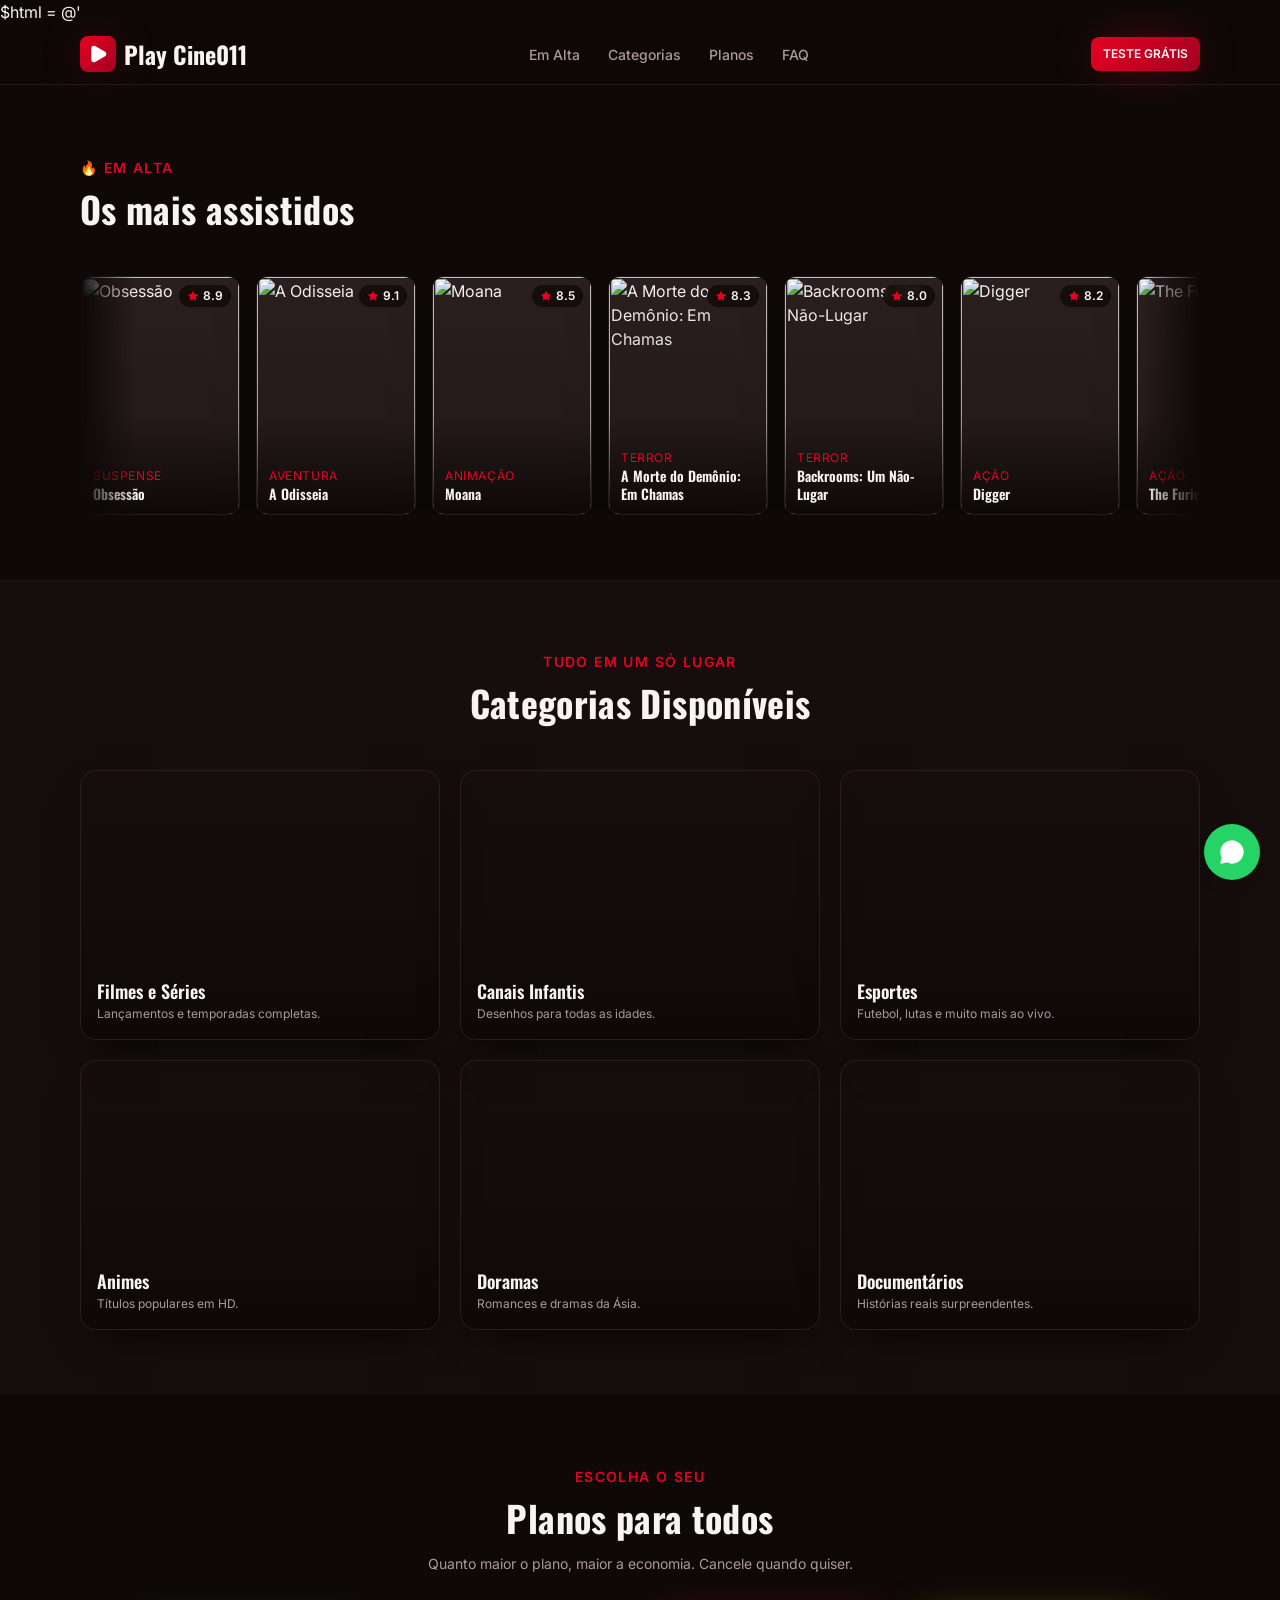
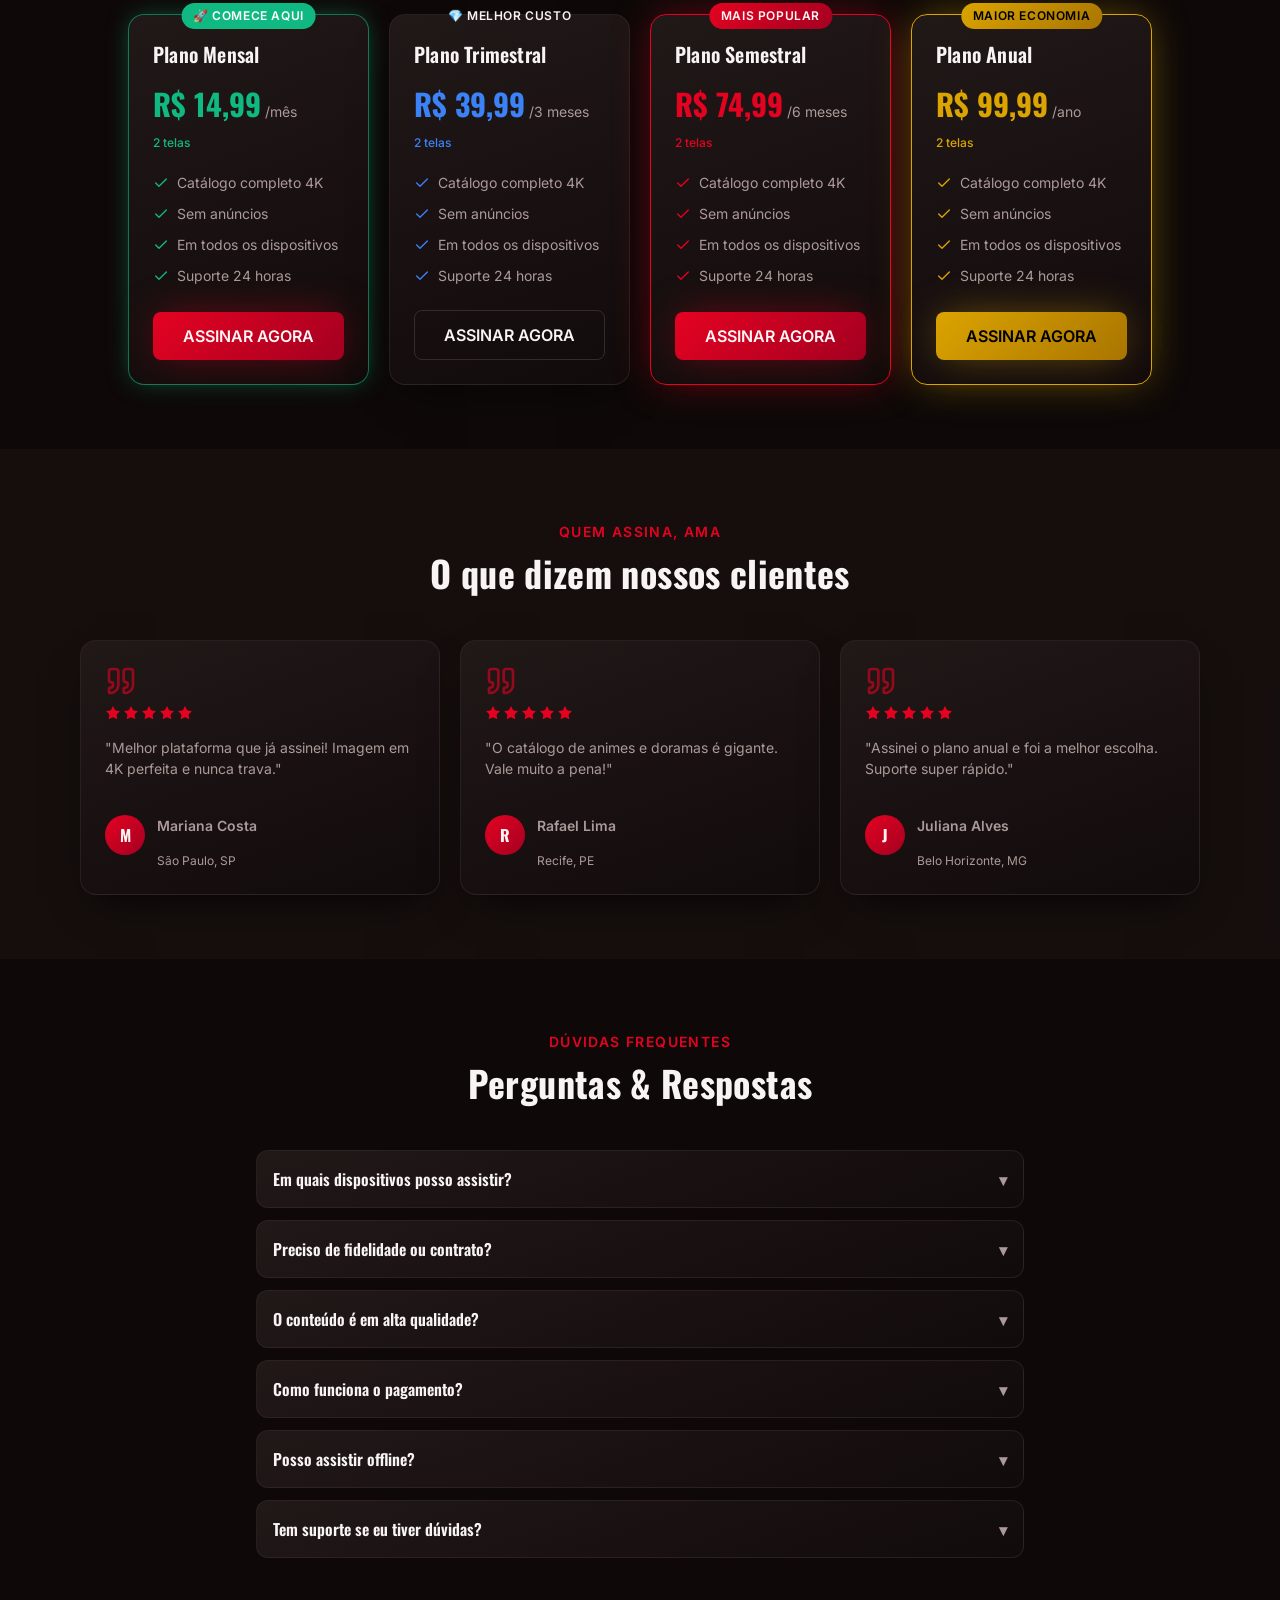
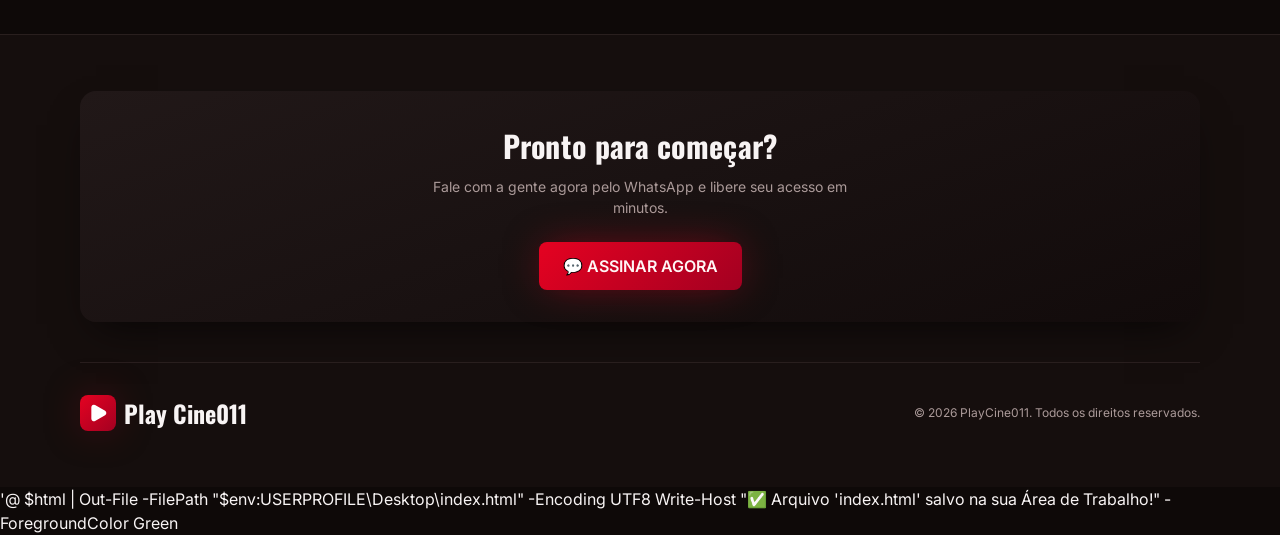
==== commit 8b3e3908: "Update index.html" ====
--- a/index.html
+++ b/index.html
@@ -1,255 +1,339 @@
+$html = @'
 <!DOCTYPE html>
-<html lang="en">
+<html lang="pt-BR">
 <head>
-    <meta charset="utf-8">
-    <meta name="viewport" content="width=device-width, initial-scale=1">
-    <link rel="preload" as="image" href="images/hero-bg-687dcZs4.jpg">
-    <link rel="stylesheet" href="https://fonts.googleapis.com/css2?family=Oswald:wght@500;600;700&amp;family=Inter:wght@400;500;600;700&amp;display=swap" data-precedence="default">
-    <link rel="stylesheet" href="css/styles-BRsDbNzU.css" data-precedence="default">
-    <title>PlayCine011 — Assista Filmes e Séries em 4K</title>
-    <meta name="author" content="Lovable">
-    <meta name="twitter:site" content="@Lovable">
-    <meta name="twitter:title" content="cena preferida">
-    <meta name="twitter:description" content="PlayCine011 Premier is a responsive sales page for a streaming platform, designed to showcase content and subscription plans.">
-    <meta property="og:image" content="images/social-1780427995251-20250920_192904.webp">
-    <meta name="twitter:image" content="images/social-1780427995251-20250920_192904.webp">
-    <meta name="description" content="PlayCine011: streaming de filmes, séries, animes, doramas, documentários e esportes em 4K. Assista no Android, iPhone e Smart TV. Planos a partir de R$ 14,99.">
-    <meta property="og:title" content="PlayCine011 — Assista Filmes e Séries em 4K">
-    <meta property="og:description" content="Milhares de títulos em 4K, sem anúncios, em todos os dispositivos. Assine o PlayCine011 e comece a assistir agora.">
-    <meta property="og:type" content="website">
-    <meta name="twitter:card" content="summary_large_image">
-    <link rel="modulepreload" href="js/index-kqdsx0rV.js">
-    <link rel="modulepreload" href="js/index-BGEMEQbx.js">
-    <link rel="preconnect" href="https://fonts.googleapis.com">
-    <link rel="preconnect" href="https://fonts.gstatic.com" crossorigin="anonymous">
-    <style>
-        #lovable-badge {
-            --badge-bg: #1b1b1b;
-            --badge-text: #c5c1b9;
-            --badge-text-hover: #dcdad5;
-            --badge-radius: 6px;
-            --badge-padding: 8px;
-            --badge-gap: 6px;
-            --badge-shadow: 0 0 0 1px rgba(0, 0, 0, 0.88), 0 1px 0 0 rgba(0, 0, 0, 0.04), 0 2px 2px -1px rgba(0, 0, 0, 0.08), 0 4px 4px -2px rgba(0, 0, 0, 0.08), 0 8px 8px -4px rgba(0, 0, 0, 0.08), 0 16px 16px -8px rgba(0, 0, 0, 0.08);
-            --badge-transition-duration: 0.2s;
-            --badge-transition-easing: cubic-bezier(0.16, 1, 0.32, 1);
-            --focus-color: #575ECF;
-            --focus-offset: 2px;
-            --focus-width: 2px;
-            position: fixed;
-            bottom: 12px;
-            right: 12px;
-            height: 24px;
-            display: flex;
-            align-items: center;
-            z-index: 1000000;
-            background-color: var(--badge-bg) !important;
-            color: var(--badge-text) !important;
-            border-radius: var(--badge-radius);
-            box-shadow: var(--badge-shadow) !important;
-            font-size: 12px;
-            font-family: system-ui, -apple-system, BlinkMacSystemFont, 'Segoe UI', Roboto, sans-serif;
-            font-weight: 400 !important;
-            text-transform: none !important;
-            font-feature-settings: normal !important;
-            transform: translateZ(0);
-            will-change: transform, opacity;
-            transition: opacity var(--badge-transition-duration) var(--badge-transition-easing);
-        }
-
-            #lovable-badge.closing {
-                opacity: 0;
-                pointer-events: none;
-            }
-
-        #lovable-badge-cta {
-            display: flex;
-            align-items: baseline;
-            gap: var(--badge-gap);
-            box-sizing: border-box;
-            padding: 4px var(--badge-padding) 0;
-            height: 100%;
-            color: inherit;
-            text-decoration: none;
-            white-space: nowrap;
-            border-radius: var(--badge-radius) 0 0 var(--badge-radius);
-            transition: background-color var(--badge-transition-duration) ease, color var(--badge-transition-duration) ease, transform 0.1s ease;
-        }
-
-            #lovable-badge-cta:hover {
-                background: rgba(255, 255, 255, 0.04);
-                color: var(--badge-text-hover);
-            }
-
-            #lovable-badge-cta:active {
-                transform: scale(0.98);
-            }
-
-            #lovable-badge-cta:focus {
-                outline: none;
-            }
-
-            #lovable-badge-cta:focus-visible {
-                outline: var(--focus-width) solid var(--focus-color);
-                outline-offset: var(--focus-offset);
-                z-index: 1;
-            }
-
-        #lovable-badge-text {
-            line-height: 1;
-        }
-
-        #lovable-badge-logo {
-            position: relative;
-            display: block;
-            width: 52px;
-            height: 12px;
-        }
-
-            #lovable-badge-logo svg {
-                position: absolute;
-                top: 0;
-                left: 0;
-            }
-
-        #lovable-badge-divider {
-            width: 1px;
-            height: 24px;
-            background-color: rgba(255, 255, 255, 0.04);
-            flex-shrink: 0;
-        }
-
-        #lovable-badge-close {
-            width: 24px;
-            height: 24px;
-            min-width: 24px;
-            min-height: 24px;
-            cursor: pointer;
-            background: none;
-            border: none;
-            padding: 0;
-            display: flex;
-            align-items: center;
-            justify-content: center;
-            border-radius: 0 var(--badge-radius) var(--badge-radius) 0;
-            flex-shrink: 0;
-            transition: background-color var(--badge-transition-duration) ease, transform 0.1s ease;
-        }
-
-            #lovable-badge-close:hover {
-                background: rgba(255, 255, 255, 0.04);
-            }
-
-            #lovable-badge-close:active {
-                transform: scale(0.92);
-            }
-
-            #lovable-badge-close:focus {
-                outline: none;
-            }
-
-            #lovable-badge-close:focus-visible {
-                outline: var(--focus-width) solid var(--focus-color);
-                outline-offset: calc(var(--focus-offset) * -1);
-                z-index: 1;
-            }
-
-            #lovable-badge-close svg path {
-                fill: var(--badge-text);
-                transition: fill var(--badge-transition-duration) ease;
-            }
-
-            #lovable-badge-close:hover svg path {
-                fill: var(--badge-text-hover);
-            }
-
-        @media (prefers-reduced-motion: reduce) {
-            #lovable-badge,
-            #lovable-badge-cta,
-            #lovable-badge-close,
-            #lovable-badge-close svg path {
-                transition: none;
-            }
-
-                #lovable-badge-cta:active,
-                #lovable-badge-close:active {
-                    transform: none;
-                }
-        }
-
-        @media (prefers-contrast: high) {
-            #lovable-badge {
-                --badge-bg: #000;
-                --badge-text: #fff;
-                --badge-text-hover: #fff;
-                border: 2px solid currentColor;
-            }
-
-            #lovable-badge-cta:focus-visible,
-            #lovable-badge-close:focus-visible {
-                outline-width: 3px;
-            }
-        }
-    </style>
-    <script defer="" src="js/~flock.js" data-proxy-url="/~api/analytics"></script>
-    <script defer="" src="js/events.270c78a44fc53e7b.js" data-artifact-kind="dwl_content_hash" data-artifact-id="4fb3347946e44992340c96dd89b57aa603f84efa9a0a3ed5787c2adf6afe642f" data-commit-sha="6b64a10627c7257ae767de34f8fa471a5d9185c2" data-context-token="v1.[base64].Ubd9vipr-4fgm9LHUYAP4t9m-U6Jeo9VBevCRsYd0Pc" data-autocapture="1" data-consent="1"></script>
+<meta charset="utf-8">
+<meta name="viewport" content="width=device-width, initial-scale=1">
+<title>PlayCine011 — Assista Filmes e Séries em 4K</title>
+<meta name="description" content="Streaming de filmes, séries, animes, doramas e esportes em 4K. Planos a partir de R$ 14,99.">
+<link rel="preconnect" href="https://fonts.googleapis.com">
+<link rel="preconnect" href="https://fonts.gstatic.com" crossorigin>
+<link href="https://fonts.googleapis.com/css2?family=Oswald:wght@500;600;700&family=Inter:wght@400;500;600;700&display=swap" rel="stylesheet">
+<style>
+:root{
+  --bg:#0e0908; --fg:#f8f4f4; --card:#191212; --border:#372a2a;
+  --primary:#e50221; --primary-fg:#fff5f5; --muted:#ab9a99;
+  --gold:#dba400; --red:#e50221;
+  --grad-primary:linear-gradient(135deg,#e50221,#a30021);
+  --grad-gold:linear-gradient(135deg,#dba400,#a97500);
+  --grad-card:linear-gradient(160deg,#211818,#120b0b);
+  --shadow-glow:0 0 40px -8px rgba(229,2,33,.55);
+  --shadow-gold:0 0 40px -8px rgba(219,164,0,.55);
+  --shadow-card:0 18px 40px -16px rgba(0,0,0,.7);
+}
+*{box-sizing:border-box;margin:0;padding:0}
+html{scroll-behavior:smooth}
+body{background:var(--bg);color:var(--fg);font-family:'Inter',system-ui,sans-serif;-webkit-font-smoothing:antialiased;line-height:1.5; overflow-x: hidden;}
+h1,h2,h3,.font-display{font-family:'Oswald','Inter',sans-serif;letter-spacing:.01em}
+a{color:inherit;text-decoration:none}
+img{max-width:100%;display:block; background-color: #2a1f1f; }
+.container{max-width:72rem;margin:0 auto;padding:0 1rem}
+.btn{display:inline-flex;align-items:center;justify-content:center;gap:.5rem;font-weight:600;cursor:pointer;border:none;border-radius:.5rem;transition:all .2s}
+.btn-primary{background:var(--grad-primary);color:var(--primary-fg);box-shadow:var(--shadow-glow);padding:.75rem 1.5rem}
+.btn-primary:hover{filter:brightness(1.1)}
+.btn-gold{background:var(--grad-gold);color:#000;box-shadow:var(--shadow-gold);padding:.75rem 1.5rem}
+.btn-gold:hover{filter:brightness(1.1)}
+.btn-outline{background:transparent;border:1px solid var(--border);color:var(--fg);padding:.75rem 1.5rem}
+.btn-outline:hover{background:#261d1c}
+
+/* HEADER */
+header.site{position:sticky;top:0;z-index:40;border-bottom:1px solid rgba(55,42,42,.6);background:rgba(14,9,8,.95);backdrop-filter:blur(12px)}
+header.site .container{display:flex;align-items:center;justify-content:space-between;padding-top:.75rem;padding-bottom:.75rem}
+.logo{display:flex;align-items:center;gap:.5rem;font-family:'Oswald',sans-serif;font-size:1.5rem;font-weight:700}
+.logo-badge{width:2.25rem;height:2.25rem;display:flex;align-items:center;justify-content:center;border-radius:.5rem;background:var(--grad-primary);box-shadow:var(--shadow-glow)}
+nav.desktop{display:none;gap:1.75rem}
+nav.desktop a{font-size:.875rem;font-weight:500;color:var(--muted);transition:color .2s}
+nav.desktop a:hover{color:var(--fg)}
+@media(min-width:768px){nav.desktop{display:flex}}
+
+/* SECTIONS */
+section.block{padding:4rem 1rem}
+.section-head{text-align:center;margin-bottom:2.5rem}
+.section-head .kicker{font-size:.875rem;font-weight:600;text-transform:uppercase;letter-spacing:.1em;color:var(--primary)}
+.section-head h2{margin-top:.25rem;font-size:1.875rem;font-weight:700}
+@media(min-width:640px){.section-head h2{font-size:2.25rem}}
+.section-head p{margin:.5rem auto 0;max-width:28rem;font-size:.875rem;color:var(--muted)}
+.bg-card-40{background:rgba(25,18,18,.6)}
+
+/* MARQUEE */
+.marquee-wrap{position:relative;overflow:hidden;-webkit-mask-image:linear-gradient(to right,transparent,black 5%,black 95%,transparent);mask-image:linear-gradient(to right,transparent,black 5%,black 95%,transparent)}
+.marquee{display:flex;gap:1rem;width:max-content;animation:marquee 40s linear infinite}
+.marquee-wrap:hover .marquee{animation-play-state:paused}
+@keyframes marquee{0%{transform:translateX(0)}100%{transform:translateX(-50%)}}
+.poster{position:relative;width:10rem;flex-shrink:0;border-radius:.75rem;overflow:hidden;border:1px solid rgba(55,42,42,.6);box-shadow:var(--shadow-card)}
+.poster img{width:100%;aspect-ratio:2/3;object-fit:cover;transition:transform .5s}
+.poster:hover img{transform:scale(1.05)}
+.poster .grad{position:absolute;inset:0;background:linear-gradient(to top,var(--bg) 0%,rgba(14,9,8,.2) 40%,transparent 100%)}
+.poster .rating{position:absolute;top:.5rem;right:.5rem;display:flex;align-items:center;gap:.25rem;background:rgba(14,9,8,.8);backdrop-filter:blur(4px);padding:.125rem .5rem;border-radius:9999px;font-size:.75rem;font-weight:600}
+.poster .rating svg{width:.75rem;height:.75rem;fill:var(--primary);color:var(--primary)}
+.poster .info{position:absolute;bottom:0;left:0;right:0;padding:.75rem}
+.poster .info .tag{font-size:.75rem;text-transform:uppercase;letter-spacing:.05em;color:var(--primary)}
+.poster .info .title{font-family:'Oswald',sans-serif;font-size:.875rem;font-weight:600;line-height:1.25}
+
+/* CATEGORIES */
+.cat-grid{display:grid;grid-template-columns:1fr;gap:1.25rem}
+@media(min-width:640px){.cat-grid{grid-template-columns:repeat(2,1fr)}}
+@media(min-width:1024px){.cat-grid{grid-template-columns:repeat(3,1fr)}}
+.cat-card{position:relative;overflow:hidden;border-radius:1rem;border:1px solid rgba(55,42,42,.6);box-shadow:var(--shadow-card);transition:all .3s; aspect-ratio: 4/3;}
+.cat-card:hover{transform:translateY(-.25rem);border-color:rgba(229,2,33,.5)}
+.cat-card img{width:100%;height:100%;object-fit:cover;transition:transform .5s}
+.cat-card:hover img{transform:scale(1.05)}
+.cat-card .grad{position:absolute;inset:0;background:linear-gradient(to top,var(--bg) 0%,rgba(14,9,8,.4) 50%,transparent 100%)}
+.cat-card .info{position:absolute;bottom:0;left:0;right:0;padding:1rem}
+.cat-card .info .name{font-family:'Oswald',sans-serif;font-size:1.125rem;font-weight:600}
+.cat-card .info .desc{font-size:.75rem;color:var(--muted)}
+
+/* PLANS */
+.plans{display:grid;grid-template-columns:1fr;gap:1.25rem;max-width:64rem;margin:0 auto}
+@media(min-width:640px){.plans{grid-template-columns:repeat(2,1fr)}}
+@media(min-width:1024px){.plans{grid-template-columns:repeat(4,1fr)}}
+.plan{position:relative;display:flex;flex-direction:column;border:1px solid rgba(55,42,42,.6);border-radius:1rem;padding:1.5rem;background:var(--grad-card);box-shadow:var(--shadow-card);transition:transform .3s}
+.plan:hover{transform:translateY(-.25rem)}
+.plan.gold{border-color:var(--gold);box-shadow:var(--shadow-gold)}
+.plan.red{border-color:var(--red);box-shadow:0 0 40px -8px rgba(229,2,33,.55)}
+.plan.green{border-color:rgba(16,185,129,.6);box-shadow:0 0 25px -5px rgba(16,185,129,.5)}
+.plan .badge{position:absolute;top:-.75rem;left:50%;transform:translateX(-50%);white-space:nowrap;padding:.25rem .75rem;border-radius:9999px;font-size:.75rem;font-weight:600;text-transform:uppercase;letter-spacing:.05em}
+.plan .badge.green{background:#10b981;color:#fff}
+.plan .badge.gold{background:var(--grad-gold);color:#000}
+.plan .badge.red{background:var(--grad-primary);color:var(--primary-fg)}
+.plan h3{font-family:'Oswald',sans-serif;font-size:1.25rem;font-weight:600}
+.plan .price{display:flex;align-items:flex-end;gap:.25rem;margin-top:.75rem}
+.plan .price .amount{font-family:'Oswald',sans-serif;font-size:1.875rem;font-weight:700}
+.plan .price .period{padding-bottom:.25rem;font-size:.875rem;color:var(--muted)}
+.plan .screens{margin-top:.5rem;display:inline-block;font-size:.75rem;font-weight:500}
+.plan ul{list-style:none;margin-top:1.25rem;flex:1;display:flex;flex-direction:column;gap:.625rem}
+.plan li{display:flex;align-items:center;gap:.5rem;font-size:.875rem;color:var(--muted)}
+.plan li svg{width:1rem;height:1rem;flex-shrink:0}
+.plan .btn{margin-top:1.5rem;width:100%}
+
+/* TESTIMONIALS */
+.testi-grid{display:grid;grid-template-columns:1fr;gap:1.25rem}
+@media(min-width:768px){.testi-grid{grid-template-columns:repeat(3,1fr)}}
+.testi{display:flex;flex-direction:column;border:1px solid rgba(55,42,42,.6);border-radius:1rem;background:var(--grad-card);padding:1.5rem;box-shadow:var(--shadow-card)}
+.testi .quote{width:2rem;height:2rem;color:rgba(229,2,33,.6)}
+.testi .stars{margin-top:.5rem;display:flex;gap:.125rem}
+.testi .stars svg{width:1rem;height:1rem;fill:var(--primary);color:var(--primary)}
+.testi p{margin-top:1rem;flex:1;font-size:.875rem;color:var(--muted)}
+.testi .author{margin-top:1.25rem;display:flex;align-items:center;gap:.75rem}
+.testi .avatar{width:2.5rem;height:2.5rem;display:flex;align-items:center;justify-content:center;border-radius:9999px;background:var(--grad-primary);font-family:'Oswald',sans-serif;font-weight:700;color:var(--primary-fg)}
+.testi .author .name{font-size:.875rem;font-weight:600}
+.testi .author .loc{font-size:.75rem;color:var(--muted)}
+
+/* FAQ */
+.faq{max-width:48rem;margin:0 auto}
+.faq details{margin-bottom:.75rem;border:1px solid rgba(55,42,42,.6);border-radius:.75rem;background:var(--grad-card);padding:0 1rem}
+.faq summary{list-style:none;cursor:pointer;display:flex;align-items:center;justify-content:space-between;padding:1rem 0;font-family:'Oswald',sans-serif;font-size:1rem;font-weight:600}
+.faq summary::-webkit-details-marker{display:none}
+.faq summary::after{content:'▾';color:var(--muted);transition:transform .2s}
+.faq details[open] summary::after{transform:rotate(180deg)}
+.faq .answer{padding-bottom:1rem;font-size:.875rem;color:var(--muted)}
+
+/* FOOTER */
+footer.site{border-top:1px solid rgba(55,42,42,.6);background:rgba(25,18,18,.6)}
+footer.site .container{padding:3.5rem 1rem}
+footer .cta-box{border-radius:1rem;background:var(--grad-card);padding:2rem;text-align:center;box-shadow:var(--shadow-card)}
+footer .cta-box h2{font-size:1.5rem;font-weight:700}
+@media(min-width:640px){footer .cta-box h2{font-size:1.875rem}}
+footer .cta-box p{margin:.5rem auto 0;max-width:28rem;font-size:.875rem;color:var(--muted)}
+footer .cta-box .btn{margin-top:1.5rem;height:3rem;font-size:1rem}
+footer .bottom{margin-top:2.5rem;display:flex;flex-direction:column;align-items:center;justify-content:space-between;gap:1rem;border-top:1px solid rgba(55,42,42,.6);padding-top:2rem}
+@media(min-width:640px){footer .bottom{flex-direction:row}}
+footer .copy{font-size:.75rem;color:var(--muted)}
+
+/* WHATSAPP FLOAT */
+.wa-float{position:fixed;bottom:1.25rem;right:1.25rem;z-index:50;width:3.5rem;height:3.5rem;display:flex;align-items:center;justify-content:center;border-radius:9999px;background:#25d366;color:#fff;box-shadow:0 10px 15px -3px rgba(0,0,0,.1);transition:transform .2s;animation:pulse-glow 2s ease-in-out infinite}
+.wa-float:hover{transform:scale(1.1)}
+.wa-float svg{width:1.75rem;height:1.75rem;fill:#fff}
+@keyframes pulse-glow{0%,100%{box-shadow:0 0 0 0 rgba(37,211,102,.5)}50%{box-shadow:0 0 0 12px rgba(37,211,102,0)}}
+</style>
 </head>
 <body>
-    <!--$--><div class="min-h-screen bg-background"><header class="sticky top-0 z-40 border-b border-border/60 bg-background/80 backdrop-blur-md"><div class="mx-auto flex w-full max-w-6xl items-center justify-between px-4 py-3"><a href="#topo" class="flex items-center gap-2 "><span class="flex h-9 w-9 items-center justify-center rounded-lg bg-gradient-primary shadow-glow"><svg xmlns="http://www.w3.org/2000/svg" width="24" height="24" viewBox="0 0 24 24" fill="none" stroke="currentColor" stroke-width="2" stroke-linecap="round" stroke-linejoin="round" class="lucide lucide-play h-5 w-5 fill-primary-foreground text-primary-foreground" aria-hidden="true"><path d="M5 5a2 2 0 0 1 3.008-1.728l11.997 6.998a2 2 0 0 1 .003 3.458l-12 7A2 2 0 0 1 5 19z"></path></svg></span><span class="font-display text-2xl font-bold tracking-tight">Play Cine011</span></a><nav class="hidden items-center gap-7 md:flex"><a href="#em-alta" class="text-sm font-medium text-muted-foreground transition-colors hover:text-foreground">Em Alta</a><a href="#categorias" class="text-sm font-medium text-muted-foreground transition-colors hover:text-foreground">Categorias</a><a href="#planos" class="text-sm font-medium text-muted-foreground transition-colors hover:text-foreground">Planos</a><a href="#faq" class="text-sm font-medium text-muted-foreground transition-colors hover:text-foreground">FAQ</a></nav><a href="https://api.whatsapp.com/send/?phone=5511966957972&text=Ol%C3%A1%21+Vim+pelo+Instagram+playcine011+e+quero+solicitar+meu+teste+de+6+horas.&type=phone_number&app_absent=0" target="_blank" rel="noopener noreferrer" class="inline-flex items-center justify-center gap-2 whitespace-nowrap cursor-pointer focus-visible:outline-none focus-visible:ring-1 focus-visible:ring-ring disabled:pointer-events-none disabled:opacity-50 disabled:cursor-not-allowed [&amp;_svg]:pointer-events-none [&amp;_svg]:size-4 [&amp;_svg]:shrink-0 bg-gradient-primary text-primary-foreground font-semibold shadow-glow hover:brightness-110 transition-all h-8 rounded-md px-3 text-xs">TESTE GRÁTIS</a></div></header><main><section id="topo" class="relative overflow-hidden"><img src="images/hero-bg-687dcZs4.jpg" alt="Atmosfera de cinema FilmePreferida" width="1920" height="1080" class="absolute inset-0 h-full w-full object-cover opacity-60"><div class="absolute inset-0" style="background:var(--gradient-hero)"></div></section><section id="em-alta" class="mx-auto w-full max-w-6xl px-4 py-16"><div class="mb-8 flex items-end justify-between"><div><p class="text-sm font-semibold uppercase tracking-widest text-primary">🔥 Em Alta</p><h2 class="mt-1 font-display text-3xl font-bold sm:text-4xl">Os mais assistidos</h2></div></div><div class="group/marquee relative overflow-hidden [mask-image:linear-gradient(to_right,transparent,black_5%,black_95%,transparent)]"><div class="flex w-max gap-4 animate-marquee group-hover/marquee:[animation-play-state:paused]"><div class="group relative w-40 shrink-0 overflow-hidden rounded-xl border border-border/60 shadow-card"><img src="images/wUc6IDf5ChjM1UyQye21qFBeJY0.jpg" alt="Pôster do filme Obsessão" loading="lazy" width="640" height="960" class="aspect-[2/3] w-full object-cover transition-transform duration-500 group-hover:scale-105"><div class="absolute inset-0 bg-gradient-to-t from-background via-background/20 to-transparent"></div><span class="absolute right-2 top-2 flex items-center gap-1 rounded-full bg-background/80 px-2 py-0.5 text-xs font-semibold backdrop-blur"><svg xmlns="http://www.w3.org/2000/svg" width="24" height="24" viewBox="0 0 24 24" fill="none" stroke="currentColor" stroke-width="2" stroke-linecap="round" stroke-linejoin="round" class="lucide lucide-star h-3 w-3 fill-primary text-primary" aria-hidden="true"><path d="M11.525 2.295a.53.53 0 0 1 .95 0l2.31 4.679a2.123 2.123 0 0 0 1.595 1.16l5.166.756a.53.53 0 0 1 .294.904l-3.736 3.638a2.123 2.123 0 0 0-.611 1.878l.882 5.14a.53.53 0 0 1-.771.56l-4.618-2.428a2.122 2.122 0 0 0-1.973 0L6.396 21.01a.53.53 0 0 1-.77-.56l.881-5.139a2.122 2.122 0 0 0-.611-1.879L2.16 9.795a.53.53 0 0 1 .294-.906l5.165-.755a2.122 2.122 0 0 0 1.597-1.16z"></path></svg> <!-- -->8.9</span><div class="absolute bottom-0 w-full p-3"><p class="text-xs uppercase tracking-wide text-primary">Suspense</p><p class="font-display text-sm font-semibold leading-tight">Obsessão</p></div></div><div class="group relative w-40 shrink-0 overflow-hidden rounded-xl border border-border/60 shadow-card"><img src="images/m0ehGErq8GTLK4WZxaq9QLGAR3u.jpg" alt="Pôster do filme A Odisseia" loading="lazy" width="640" height="960" class="aspect-[2/3] w-full object-cover transition-transform duration-500 group-hover:scale-105"><div class="absolute inset-0 bg-gradient-to-t from-background via-background/20 to-transparent"></div><span class="absolute right-2 top-2 flex items-center gap-1 rounded-full bg-background/80 px-2 py-0.5 text-xs font-semibold backdrop-blur"><svg xmlns="http://www.w3.org/2000/svg" width="24" height="24" viewBox="0 0 24 24" fill="none" stroke="currentColor" stroke-width="2" stroke-linecap="round" stroke-linejoin="round" class="lucide lucide-star h-3 w-3 fill-primary text-primary" aria-hidden="true"><path d="M11.525 2.295a.53.53 0 0 1 .95 0l2.31 4.679a2.123 2.123 0 0 0 1.595 1.16l5.166.756a.53.53 0 0 1 .294.904l-3.736 3.638a2.123 2.123 0 0 0-.611 1.878l.882 5.14a.53.53 0 0 1-.771.56l-4.618-2.428a2.122 2.122 0 0 0-1.973 0L6.396 21.01a.53.53 0 0 1-.77-.56l.881-5.139a2.122 2.122 0 0 0-.611-1.879L2.16 9.795a.53.53 0 0 1 .294-.906l5.165-.755a2.122 2.122 0 0 0 1.597-1.16z"></path></svg> <!-- -->9.1</span><div class="absolute bottom-0 w-full p-3"><p class="text-xs uppercase tracking-wide text-primary">Aventura</p><p class="font-display text-sm font-semibold leading-tight">A Odisseia</p></div></div><div class="group relative w-40 shrink-0 overflow-hidden rounded-xl border border-border/60 shadow-card"><img src="images/oJ5NVSCi1h1EkJiYN9gAAYEtPQA.jpg" alt="Pôster do filme Moana" loading="lazy" width="640" height="960" class="aspect-[2/3] w-full object-cover transition-transform duration-500 group-hover:scale-105"><div class="absolute inset-0 bg-gradient-to-t from-background via-background/20 to-transparent"></div><span class="absolute right-2 top-2 flex items-center gap-1 rounded-full bg-background/80 px-2 py-0.5 text-xs font-semibold backdrop-blur"><svg xmlns="http://www.w3.org/2000/svg" width="24" height="24" viewBox="0 0 24 24" fill="none" stroke="currentColor" stroke-width="2" stroke-linecap="round" stroke-linejoin="round" class="lucide lucide-star h-3 w-3 fill-primary text-primary" aria-hidden="true"><path d="M11.525 2.295a.53.53 0 0 1 .95 0l2.31 4.679a2.123 2.123 0 0 0 1.595 1.16l5.166.756a.53.53 0 0 1 .294.904l-3.736 3.638a2.123 2.123 0 0 0-.611 1.878l.882 5.14a.53.53 0 0 1-.771.56l-4.618-2.428a2.122 2.122 0 0 0-1.973 0L6.396 21.01a.53.53 0 0 1-.77-.56l.881-5.139a2.122 2.122 0 0 0-.611-1.879L2.16 9.795a.53.53 0 0 1 .294-.906l5.165-.755a2.122 2.122 0 0 0 1.597-1.16z"></path></svg> <!-- -->8.5</span><div class="absolute bottom-0 w-full p-3"><p class="text-xs uppercase tracking-wide text-primary">Animação</p><p class="font-display text-sm font-semibold leading-tight">Moana</p></div></div><div class="group relative w-40 shrink-0 overflow-hidden rounded-xl border border-border/60 shadow-card"><img src="images/fteLdvfRnltfLjAEnsl5E3vImnW.jpg" alt="Pôster do filme A Morte do Demônio: Em Chamas" loading="lazy" width="640" height="960" class="aspect-[2/3] w-full object-cover transition-transform duration-500 group-hover:scale-105"><div class="absolute inset-0 bg-gradient-to-t from-background via-background/20 to-transparent"></div><span class="absolute right-2 top-2 flex items-center gap-1 rounded-full bg-background/80 px-2 py-0.5 text-xs font-semibold backdrop-blur"><svg xmlns="http://www.w3.org/2000/svg" width="24" height="24" viewBox="0 0 24 24" fill="none" stroke="currentColor" stroke-width="2" stroke-linecap="round" stroke-linejoin="round" class="lucide lucide-star h-3 w-3 fill-primary text-primary" aria-hidden="true"><path d="M11.525 2.295a.53.53 0 0 1 .95 0l2.31 4.679a2.123 2.123 0 0 0 1.595 1.16l5.166.756a.53.53 0 0 1 .294.904l-3.736 3.638a2.123 2.123 0 0 0-.611 1.878l.882 5.14a.53.53 0 0 1-.771.56l-4.618-2.428a2.122 2.122 0 0 0-1.973 0L6.396 21.01a.53.53 0 0 1-.77-.56l.881-5.139a2.122 2.122 0 0 0-.611-1.879L2.16 9.795a.53.53 0 0 1 .294-.906l5.165-.755a2.122 2.122 0 0 0 1.597-1.16z"></path></svg> <!-- -->8.3</span><div class="absolute bottom-0 w-full p-3"><p class="text-xs uppercase tracking-wide text-primary">Terror</p><p class="font-display text-sm font-semibold leading-tight">A Morte do Demônio: Em Chamas</p></div></div><div class="group relative w-40 shrink-0 overflow-hidden rounded-xl border border-border/60 shadow-card"><img src="images/qEl4BDBTGnhLiadZx0c9nHM8vBF.jpg" alt="Pôster do filme Backrooms: Um Não-Lugar" loading="lazy" width="640" height="960" class="aspect-[2/3] w-full object-cover transition-transform duration-500 group-hover:scale-105"><div class="absolute inset-0 bg-gradient-to-t from-background via-background/20 to-transparent"></div><span class="absolute right-2 top-2 flex items-center gap-1 rounded-full bg-background/80 px-2 py-0.5 text-xs font-semibold backdrop-blur"><svg xmlns="http://www.w3.org/2000/svg" width="24" height="24" viewBox="0 0 24 24" fill="none" stroke="currentColor" stroke-width="2" stroke-linecap="round" stroke-linejoin="round" class="lucide lucide-star h-3 w-3 fill-primary text-primary" aria-hidden="true"><path d="M11.525 2.295a.53.53 0 0 1 .95 0l2.31 4.679a2.123 2.123 0 0 0 1.595 1.16l5.166.756a.53.53 0 0 1 .294.904l-3.736 3.638a2.123 2.123 0 0 0-.611 1.878l.882 5.14a.53.53 0 0 1-.771.56l-4.618-2.428a2.122 2.122 0 0 0-1.973 0L6.396 21.01a.53.53 0 0 1-.77-.56l.881-5.139a2.122 2.122 0 0 0-.611-1.879L2.16 9.795a.53.53 0 0 1 .294-.906l5.165-.755a2.122 2.122 0 0 0 1.597-1.16z"></path></svg> <!-- -->8.0</span><div class="absolute bottom-0 w-full p-3"><p class="text-xs uppercase tracking-wide text-primary">Terror</p><p class="font-display text-sm font-semibold leading-tight">Backrooms: Um Não-Lugar</p></div></div><div class="group relative w-40 shrink-0 overflow-hidden rounded-xl border border-border/60 shadow-card"><img src="images/7i5SCCAooEriurXkraQ1t2stDZx.jpg" alt="Pôster do filme Digger" loading="lazy" width="640" height="960" class="aspect-[2/3] w-full object-cover transition-transform duration-500 group-hover:scale-105"><div class="absolute inset-0 bg-gradient-to-t from-background via-background/20 to-transparent"></div><span class="absolute right-2 top-2 flex items-center gap-1 rounded-full bg-background/80 px-2 py-0.5 text-xs font-semibold backdrop-blur"><svg xmlns="http://www.w3.org/2000/svg" width="24" height="24" viewBox="0 0 24 24" fill="none" stroke="currentColor" stroke-width="2" stroke-linecap="round" stroke-linejoin="round" class="lucide lucide-star h-3 w-3 fill-primary text-primary" aria-hidden="true"><path d="M11.525 2.295a.53.53 0 0 1 .95 0l2.31 4.679a2.123 2.123 0 0 0 1.595 1.16l5.166.756a.53.53 0 0 1 .294.904l-3.736 3.638a2.123 2.123 0 0 0-.611 1.878l.882 5.14a.53.53 0 0 1-.771.56l-4.618-2.428a2.122 2.122 0 0 0-1.973 0L6.396 21.01a.53.53 0 0 1-.77-.56l.881-5.139a2.122 2.122 0 0 0-.611-1.879L2.16 9.795a.53.53 0 0 1 .294-.906l5.165-.755a2.122 2.122 0 0 0 1.597-1.16z"></path></svg> <!-- -->8.2</span><div class="absolute bottom-0 w-full p-3"><p class="text-xs uppercase tracking-wide text-primary">Ação</p><p class="font-display text-sm font-semibold leading-tight">Digger</p></div></div><div class="group relative w-40 shrink-0 overflow-hidden rounded-xl border border-border/60 shadow-card"><img src="images/k334z7zxOJlJvOsOwyRF6HClCvi.jpg" alt="Pôster do filme The Furious" loading="lazy" width="640" height="960" class="aspect-[2/3] w-full object-cover transition-transform duration-500 group-hover:scale-105"><div class="absolute inset-0 bg-gradient-to-t from-background via-background/20 to-transparent"></div><span class="absolute right-2 top-2 flex items-center gap-1 rounded-full bg-background/80 px-2 py-0.5 text-xs font-semibold backdrop-blur"><svg xmlns="http://www.w3.org/2000/svg" width="24" height="24" viewBox="0 0 24 24" fill="none" stroke="currentColor" stroke-width="2" stroke-linecap="round" stroke-linejoin="round" class="lucide lucide-star h-3 w-3 fill-primary text-primary" aria-hidden="true"><path d="M11.525 2.295a.53.53 0 0 1 .95 0l2.31 4.679a2.123 2.123 0 0 0 1.595 1.16l5.166.756a.53.53 0 0 1 .294.904l-3.736 3.638a2.123 2.123 0 0 0-.611 1.878l.882 5.14a.53.53 0 0 1-.771.56l-4.618-2.428a2.122 2.122 0 0 0-1.973 0L6.396 21.01a.53.53 0 0 1-.77-.56l.881-5.139a2.122 2.122 0 0 0-.611-1.879L2.16 9.795a.53.53 0 0 1 .294-.906l5.165-.755a2.122 2.122 0 0 0 1.597-1.16z"></path></svg> <!-- -->8.4</span><div class="absolute bottom-0 w-full p-3"><p class="text-xs uppercase tracking-wide text-primary">Ação</p><p class="font-display text-sm font-semibold leading-tight">The Furious</p></div></div><div class="group relative w-40 shrink-0 overflow-hidden rounded-xl border border-border/60 shadow-card"><img src="images/sssrBhdvDcczgMQYDc8oCoSuFEJ.jpg" alt="Pôster do filme Toy Story 5" loading="lazy" width="640" height="960" class="aspect-[2/3] w-full object-cover transition-transform duration-500 group-hover:scale-105"><div class="absolute inset-0 bg-gradient-to-t from-background via-background/20 to-transparent"></div><span class="absolute right-2 top-2 flex items-center gap-1 rounded-full bg-background/80 px-2 py-0.5 text-xs font-semibold backdrop-blur"><svg xmlns="http://www.w3.org/2000/svg" width="24" height="24" viewBox="0 0 24 24" fill="none" stroke="currentColor" stroke-width="2" stroke-linecap="round" stroke-linejoin="round" class="lucide lucide-star h-3 w-3 fill-primary text-primary" aria-hidden="true"><path d="M11.525 2.295a.53.53 0 0 1 .95 0l2.31 4.679a2.123 2.123 0 0 0 1.595 1.16l5.166.756a.53.53 0 0 1 .294.904l-3.736 3.638a2.123 2.123 0 0 0-.611 1.878l.882 5.14a.53.53 0 0 1-.771.56l-4.618-2.428a2.122 2.122 0 0 0-1.973 0L6.396 21.01a.53.53 0 0 1-.77-.56l.881-5.139a2.122 2.122 0 0 0-.611-1.879L2.16 9.795a.53.53 0 0 1 .294-.906l5.165-.755a2.122 2.122 0 0 0 1.597-1.16z"></path></svg> <!-- -->8.7</span><div class="absolute bottom-0 w-full p-3"><p class="text-xs uppercase tracking-wide text-primary">Animação</p><p class="font-display text-sm font-semibold leading-tight">Toy Story 5</p></div></div><div class="group relative w-40 shrink-0 overflow-hidden rounded-xl border border-border/60 shadow-card"><img src="images/x0nvYzQpyJc5pdT9lMnkMuYAg0O.jpg" alt="Pôster do filme Homem-Aranha: Um Novo Dia" loading="lazy" width="640" height="960" class="aspect-[2/3] w-full object-cover transition-transform duration-500 group-hover:scale-105"><div class="absolute inset-0 bg-gradient-to-t from-background via-background/20 to-transparent"></div><span class="absolute right-2 top-2 flex items-center gap-1 rounded-full bg-background/80 px-2 py-0.5 text-xs font-semibold backdrop-blur"><svg xmlns="http://www.w3.org/2000/svg" width="24" height="24" viewBox="0 0 24 24" fill="none" stroke="currentColor" stroke-width="2" stroke-linecap="round" stroke-linejoin="round" class="lucide lucide-star h-3 w-3 fill-primary text-primary" aria-hidden="true"><path d="M11.525 2.295a.53.53 0 0 1 .95 0l2.31 4.679a2.123 2.123 0 0 0 1.595 1.16l5.166.756a.53.53 0 0 1 .294.904l-3.736 3.638a2.123 2.123 0 0 0-.611 1.878l.882 5.14a.53.53 0 0 1-.771.56l-4.618-2.428a2.122 2.122 0 0 0-1.973 0L6.396 21.01a.53.53 0 0 1-.77-.56l.881-5.139a2.122 2.122 0 0 0-.611-1.879L2.16 9.795a.53.53 0 0 1 .294-.906l5.165-.755a2.122 2.122 0 0 0 1.597-1.16z"></path></svg> <!-- -->9.0</span><div class="absolute bottom-0 w-full p-3"><p class="text-xs uppercase tracking-wide text-primary">Ação</p><p class="font-display text-sm font-semibold leading-tight">Homem-Aranha: Um Novo Dia</p></div></div><div class="group relative w-40 shrink-0 overflow-hidden rounded-xl border border-border/60 shadow-card"><img src="images/hTowtXrkCY7FJyoj4p91JckrJSE.jpg" alt="Pôster do filme Minions &amp; Monstros" loading="lazy" width="640" height="960" class="aspect-[2/3] w-full object-cover transition-transform duration-500 group-hover:scale-105"><div class="absolute inset-0 bg-gradient-to-t from-background via-background/20 to-transparent"></div><span class="absolute right-2 top-2 flex items-center gap-1 rounded-full bg-background/80 px-2 py-0.5 text-xs font-semibold backdrop-blur"><svg xmlns="http://www.w3.org/2000/svg" width="24" height="24" viewBox="0 0 24 24" fill="none" stroke="currentColor" stroke-width="2" stroke-linecap="round" stroke-linejoin="round" class="lucide lucide-star h-3 w-3 fill-primary text-primary" aria-hidden="true"><path d="M11.525 2.295a.53.53 0 0 1 .95 0l2.31 4.679a2.123 2.123 0 0 0 1.595 1.16l5.166.756a.53.53 0 0 1 .294.904l-3.736 3.638a2.123 2.123 0 0 0-.611 1.878l.882 5.14a.53.53 0 0 1-.771.56l-4.618-2.428a2.122 2.122 0 0 0-1.973 0L6.396 21.01a.53.53 0 0 1-.77-.56l.881-5.139a2.122 2.122 0 0 0-.611-1.879L2.16 9.795a.53.53 0 0 1 .294-.906l5.165-.755a2.122 2.122 0 0 0 1.597-1.16z"></path></svg> <!-- -->8.1</span><div class="absolute bottom-0 w-full p-3"><p class="text-xs uppercase tracking-wide text-primary">Animação</p><p class="font-display text-sm font-semibold leading-tight">Minions &amp; Monstros</p></div></div><div class="group relative w-40 shrink-0 overflow-hidden rounded-xl border border-border/60 shadow-card"><img src="images/7pIgFNoX07z7alHt73TSsKRtYye.jpg" alt="Pôster do filme Devoradores de Estrelas" loading="lazy" width="640" height="960" class="aspect-[2/3] w-full object-cover transition-transform duration-500 group-hover:scale-105"><div class="absolute inset-0 bg-gradient-to-t from-background via-background/20 to-transparent"></div><span class="absolute right-2 top-2 flex items-center gap-1 rounded-full bg-background/80 px-2 py-0.5 text-xs font-semibold backdrop-blur"><svg xmlns="http://www.w3.org/2000/svg" width="24" height="24" viewBox="0 0 24 24" fill="none" stroke="currentColor" stroke-width="2" stroke-linecap="round" stroke-linejoin="round" class="lucide lucide-star h-3 w-3 fill-primary text-primary" aria-hidden="true"><path d="M11.525 2.295a.53.53 0 0 1 .95 0l2.31 4.679a2.123 2.123 0 0 0 1.595 1.16l5.166.756a.53.53 0 0 1 .294.904l-3.736 3.638a2.123 2.123 0 0 0-.611 1.878l.882 5.14a.53.53 0 0 1-.771.56l-4.618-2.428a2.122 2.122 0 0 0-1.973 0L6.396 21.01a.53.53 0 0 1-.77-.56l.881-5.139a2.122 2.122 0 0 0-.611-1.879L2.16 9.795a.53.53 0 0 1 .294-.906l5.165-.755a2.122 2.122 0 0 0 1.597-1.16z"></path></svg> <!-- -->8.3</span><div class="absolute bottom-0 w-full p-3"><p class="text-xs uppercase tracking-wide text-primary">Sci-Fi</p><p class="font-display text-sm font-semibold leading-tight">Devoradores de Estrelas</p></div></div><div class="group relative w-40 shrink-0 overflow-hidden rounded-xl border border-border/60 shadow-card"><img src="images/50yWyY981TyUHhoxxSEKwO70FmQ.jpg" alt="Pôster do filme O Diabo Veste Prada 2" loading="lazy" width="640" height="960" class="aspect-[2/3] w-full object-cover transition-transform duration-500 group-hover:scale-105"><div class="absolute inset-0 bg-gradient-to-t from-background via-background/20 to-transparent"></div><span class="absolute right-2 top-2 flex items-center gap-1 rounded-full bg-background/80 px-2 py-0.5 text-xs font-semibold backdrop-blur"><svg xmlns="http://www.w3.org/2000/svg" width="24" height="24" viewBox="0 0 24 24" fill="none" stroke="currentColor" stroke-width="2" stroke-linecap="round" stroke-linejoin="round" class="lucide lucide-star h-3 w-3 fill-primary text-primary" aria-hidden="true"><path d="M11.525 2.295a.53.53 0 0 1 .95 0l2.31 4.679a2.123 2.123 0 0 0 1.595 1.16l5.166.756a.53.53 0 0 1 .294.904l-3.736 3.638a2.123 2.123 0 0 0-.611 1.878l.882 5.14a.53.53 0 0 1-.771.56l-4.618-2.428a2.122 2.122 0 0 0-1.973 0L6.396 21.01a.53.53 0 0 1-.77-.56l.881-5.139a2.122 2.122 0 0 0-.611-1.879L2.16 9.795a.53.53 0 0 1 .294-.906l5.165-.755a2.122 2.122 0 0 0 1.597-1.16z"></path></svg> <!-- -->8.6</span><div class="absolute bottom-0 w-full p-3"><p class="text-xs uppercase tracking-wide text-primary">Drama</p><p class="font-display text-sm font-semibold leading-tight">O Diabo Veste Prada 2</p></div></div><div class="group relative w-40 shrink-0 overflow-hidden rounded-xl border border-border/60 shadow-card"><img src="images/wUc6IDf5ChjM1UyQye21qFBeJY0.jpg" alt="Pôster do filme Obsessão" loading="lazy" width="640" height="960" class="aspect-[2/3] w-full object-cover transition-transform duration-500 group-hover:scale-105"><div class="absolute inset-0 bg-gradient-to-t from-background via-background/20 to-transparent"></div><span class="absolute right-2 top-2 flex items-center gap-1 rounded-full bg-background/80 px-2 py-0.5 text-xs font-semibold backdrop-blur"><svg xmlns="http://www.w3.org/2000/svg" width="24" height="24" viewBox="0 0 24 24" fill="none" stroke="currentColor" stroke-width="2" stroke-linecap="round" stroke-linejoin="round" class="lucide lucide-star h-3 w-3 fill-primary text-primary" aria-hidden="true"><path d="M11.525 2.295a.53.53 0 0 1 .95 0l2.31 4.679a2.123 2.123 0 0 0 1.595 1.16l5.166.756a.53.53 0 0 1 .294.904l-3.736 3.638a2.123 2.123 0 0 0-.611 1.878l.882 5.14a.53.53 0 0 1-.771.56l-4.618-2.428a2.122 2.122 0 0 0-1.973 0L6.396 21.01a.53.53 0 0 1-.77-.56l.881-5.139a2.122 2.122 0 0 0-.611-1.879L2.16 9.795a.53.53 0 0 1 .294-.906l5.165-.755a2.122 2.122 0 0 0 1.597-1.16z"></path></svg> <!-- -->8.9</span><div class="absolute bottom-0 w-full p-3"><p class="text-xs uppercase tracking-wide text-primary">Suspense</p><p class="font-display text-sm font-semibold leading-tight">Obsessão</p></div></div><div class="group relative w-40 shrink-0 overflow-hidden rounded-xl border border-border/60 shadow-card"><img src="images/m0ehGErq8GTLK4WZxaq9QLGAR3u.jpg" alt="Pôster do filme A Odisseia" loading="lazy" width="640" height="960" class="aspect-[2/3] w-full object-cover transition-transform duration-500 group-hover:scale-105"><div class="absolute inset-0 bg-gradient-to-t from-background via-background/20 to-transparent"></div><span class="absolute right-2 top-2 flex items-center gap-1 rounded-full bg-background/80 px-2 py-0.5 text-xs font-semibold backdrop-blur"><svg xmlns="http://www.w3.org/2000/svg" width="24" height="24" viewBox="0 0 24 24" fill="none" stroke="currentColor" stroke-width="2" stroke-linecap="round" stroke-linejoin="round" class="lucide lucide-star h-3 w-3 fill-primary text-primary" aria-hidden="true"><path d="M11.525 2.295a.53.53 0 0 1 .95 0l2.31 4.679a2.123 2.123 0 0 0 1.595 1.16l5.166.756a.53.53 0 0 1 .294.904l-3.736 3.638a2.123 2.123 0 0 0-.611 1.878l.882 5.14a.53.53 0 0 1-.771.56l-4.618-2.428a2.122 2.122 0 0 0-1.973 0L6.396 21.01a.53.53 0 0 1-.77-.56l.881-5.139a2.122 2.122 0 0 0-.611-1.879L2.16 9.795a.53.53 0 0 1 .294-.906l5.165-.755a2.122 2.122 0 0 0 1.597-1.16z"></path></svg> <!-- -->9.1</span><div class="absolute bottom-0 w-full p-3"><p class="text-xs uppercase tracking-wide text-primary">Aventura</p><p class="font-display text-sm font-semibold leading-tight">A Odisseia</p></div></div><div class="group relative w-40 shrink-0 overflow-hidden rounded-xl border border-border/60 shadow-card"><img src="images/oJ5NVSCi1h1EkJiYN9gAAYEtPQA.jpg" alt="Pôster do filme Moana" loading="lazy" width="640" height="960" class="aspect-[2/3] w-full object-cover transition-transform duration-500 group-hover:scale-105"><div class="absolute inset-0 bg-gradient-to-t from-background via-background/20 to-transparent"></div><span class="absolute right-2 top-2 flex items-center gap-1 rounded-full bg-background/80 px-2 py-0.5 text-xs font-semibold backdrop-blur"><svg xmlns="http://www.w3.org/2000/svg" width="24" height="24" viewBox="0 0 24 24" fill="none" stroke="currentColor" stroke-width="2" stroke-linecap="round" stroke-linejoin="round" class="lucide lucide-star h-3 w-3 fill-primary text-primary" aria-hidden="true"><path d="M11.525 2.295a.53.53 0 0 1 .95 0l2.31 4.679a2.123 2.123 0 0 0 1.595 1.16l5.166.756a.53.53 0 0 1 .294.904l-3.736 3.638a2.123 2.123 0 0 0-.611 1.878l.882 5.14a.53.53 0 0 1-.771.56l-4.618-2.428a2.122 2.122 0 0 0-1.973 0L6.396 21.01a.53.53 0 0 1-.77-.56l.881-5.139a2.122 2.122 0 0 0-.611-1.879L2.16 9.795a.53.53 0 0 1 .294-.906l5.165-.755a2.122 2.122 0 0 0 1.597-1.16z"></path></svg> <!-- -->8.5</span><div class="absolute bottom-0 w-full p-3"><p class="text-xs uppercase tracking-wide text-primary">Animação</p><p class="font-display text-sm font-semibold leading-tight">Moana</p></div></div><div class="group relative w-40 shrink-0 overflow-hidden rounded-xl border border-border/60 shadow-card"><img src="images/fteLdvfRnltfLjAEnsl5E3vImnW.jpg" alt="Pôster do filme A Morte do Demônio: Em Chamas" loading="lazy" width="640" height="960" class="aspect-[2/3] w-full object-cover transition-transform duration-500 group-hover:scale-105"><div class="absolute inset-0 bg-gradient-to-t from-background via-background/20 to-transparent"></div><span class="absolute right-2 top-2 flex items-center gap-1 rounded-full bg-background/80 px-2 py-0.5 text-xs font-semibold backdrop-blur"><svg xmlns="http://www.w3.org/2000/svg" width="24" height="24" viewBox="0 0 24 24" fill="none" stroke="currentColor" stroke-width="2" stroke-linecap="round" stroke-linejoin="round" class="lucide lucide-star h-3 w-3 fill-primary text-primary" aria-hidden="true"><path d="M11.525 2.295a.53.53 0 0 1 .95 0l2.31 4.679a2.123 2.123 0 0 0 1.595 1.16l5.166.756a.53.53 0 0 1 .294.904l-3.736 3.638a2.123 2.123 0 0 0-.611 1.878l.882 5.14a.53.53 0 0 1-.771.56l-4.618-2.428a2.122 2.122 0 0 0-1.973 0L6.396 21.01a.53.53 0 0 1-.77-.56l.881-5.139a2.122 2.122 0 0 0-.611-1.879L2.16 9.795a.53.53 0 0 1 .294-.906l5.165-.755a2.122 2.122 0 0 0 1.597-1.16z"></path></svg> <!-- -->8.3</span><div class="absolute bottom-0 w-full p-3"><p class="text-xs uppercase tracking-wide text-primary">Terror</p><p class="font-display text-sm font-semibold leading-tight">A Morte do Demônio: Em Chamas</p></div></div><div class="group relative w-40 shrink-0 overflow-hidden rounded-xl border border-border/60 shadow-card"><img src="images/qEl4BDBTGnhLiadZx0c9nHM8vBF.jpg" alt="Pôster do filme Backrooms: Um Não-Lugar" loading="lazy" width="640" height="960" class="aspect-[2/3] w-full object-cover transition-transform duration-500 group-hover:scale-105"><div class="absolute inset-0 bg-gradient-to-t from-background via-background/20 to-transparent"></div><span class="absolute right-2 top-2 flex items-center gap-1 rounded-full bg-background/80 px-2 py-0.5 text-xs font-semibold backdrop-blur"><svg xmlns="http://www.w3.org/2000/svg" width="24" height="24" viewBox="0 0 24 24" fill="none" stroke="currentColor" stroke-width="2" stroke-linecap="round" stroke-linejoin="round" class="lucide lucide-star h-3 w-3 fill-primary text-primary" aria-hidden="true"><path d="M11.525 2.295a.53.53 0 0 1 .95 0l2.31 4.679a2.123 2.123 0 0 0 1.595 1.16l5.166.756a.53.53 0 0 1 .294.904l-3.736 3.638a2.123 2.123 0 0 0-.611 1.878l.882 5.14a.53.53 0 0 1-.771.56l-4.618-2.428a2.122 2.122 0 0 0-1.973 0L6.396 21.01a.53.53 0 0 1-.77-.56l.881-5.139a2.122 2.122 0 0 0-.611-1.879L2.16 9.795a.53.53 0 0 1 .294-.906l5.165-.755a2.122 2.122 0 0 0 1.597-1.16z"></path></svg> <!-- -->8.0</span><div class="absolute bottom-0 w-full p-3"><p class="text-xs uppercase tracking-wide text-primary">Terror</p><p class="font-display text-sm font-semibold leading-tight">Backrooms: Um Não-Lugar</p></div></div><div class="group relative w-40 shrink-0 overflow-hidden rounded-xl border border-border/60 shadow-card"><img src="images/7i5SCCAooEriurXkraQ1t2stDZx.jpg" alt="Pôster do filme Digger" loading="lazy" width="640" height="960" class="aspect-[2/3] w-full object-cover transition-transform duration-500 group-hover:scale-105"><div class="absolute inset-0 bg-gradient-to-t from-background via-background/20 to-transparent"></div><span class="absolute right-2 top-2 flex items-center gap-1 rounded-full bg-background/80 px-2 py-0.5 text-xs font-semibold backdrop-blur"><svg xmlns="http://www.w3.org/2000/svg" width="24" height="24" viewBox="0 0 24 24" fill="none" stroke="currentColor" stroke-width="2" stroke-linecap="round" stroke-linejoin="round" class="lucide lucide-star h-3 w-3 fill-primary text-primary" aria-hidden="true"><path d="M11.525 2.295a.53.53 0 0 1 .95 0l2.31 4.679a2.123 2.123 0 0 0 1.595 1.16l5.166.756a.53.53 0 0 1 .294.904l-3.736 3.638a2.123 2.123 0 0 0-.611 1.878l.882 5.14a.53.53 0 0 1-.771.56l-4.618-2.428a2.122 2.122 0 0 0-1.973 0L6.396 21.01a.53.53 0 0 1-.77-.56l.881-5.139a2.122 2.122 0 0 0-.611-1.879L2.16 9.795a.53.53 0 0 1 .294-.906l5.165-.755a2.122 2.122 0 0 0 1.597-1.16z"></path></svg> <!-- -->8.2</span><div class="absolute bottom-0 w-full p-3"><p class="text-xs uppercase tracking-wide text-primary">Ação</p><p class="font-display text-sm font-semibold leading-tight">Digger</p></div></div><div class="group relative w-40 shrink-0 overflow-hidden rounded-xl border border-border/60 shadow-card"><img src="images/k334z7zxOJlJvOsOwyRF6HClCvi.jpg" alt="Pôster do filme The Furious" loading="lazy" width="640" height="960" class="aspect-[2/3] w-full object-cover transition-transform duration-500 group-hover:scale-105"><div class="absolute inset-0 bg-gradient-to-t from-background via-background/20 to-transparent"></div><span class="absolute right-2 top-2 flex items-center gap-1 rounded-full bg-background/80 px-2 py-0.5 text-xs font-semibold backdrop-blur"><svg xmlns="http://www.w3.org/2000/svg" width="24" height="24" viewBox="0 0 24 24" fill="none" stroke="currentColor" stroke-width="2" stroke-linecap="round" stroke-linejoin="round" class="lucide lucide-star h-3 w-3 fill-primary text-primary" aria-hidden="true"><path d="M11.525 2.295a.53.53 0 0 1 .95 0l2.31 4.679a2.123 2.123 0 0 0 1.595 1.16l5.166.756a.53.53 0 0 1 .294.904l-3.736 3.638a2.123 2.123 0 0 0-.611 1.878l.882 5.14a.53.53 0 0 1-.771.56l-4.618-2.428a2.122 2.122 0 0 0-1.973 0L6.396 21.01a.53.53 0 0 1-.77-.56l.881-5.139a2.122 2.122 0 0 0-.611-1.879L2.16 9.795a.53.53 0 0 1 .294-.906l5.165-.755a2.122 2.122 0 0 0 1.597-1.16z"></path></svg> <!-- -->8.4</span><div class="absolute bottom-0 w-full p-3"><p class="text-xs uppercase tracking-wide text-primary">Ação</p><p class="font-display text-sm font-semibold leading-tight">The Furious</p></div></div><div class="group relative w-40 shrink-0 overflow-hidden rounded-xl border border-border/60 shadow-card"><img src="images/sssrBhdvDcczgMQYDc8oCoSuFEJ.jpg" alt="Pôster do filme Toy Story 5" loading="lazy" width="640" height="960" class="aspect-[2/3] w-full object-cover transition-transform duration-500 group-hover:scale-105"><div class="absolute inset-0 bg-gradient-to-t from-background via-background/20 to-transparent"></div><span class="absolute right-2 top-2 flex items-center gap-1 rounded-full bg-background/80 px-2 py-0.5 text-xs font-semibold backdrop-blur"><svg xmlns="http://www.w3.org/2000/svg" width="24" height="24" viewBox="0 0 24 24" fill="none" stroke="currentColor" stroke-width="2" stroke-linecap="round" stroke-linejoin="round" class="lucide lucide-star h-3 w-3 fill-primary text-primary" aria-hidden="true"><path d="M11.525 2.295a.53.53 0 0 1 .95 0l2.31 4.679a2.123 2.123 0 0 0 1.595 1.16l5.166.756a.53.53 0 0 1 .294.904l-3.736 3.638a2.123 2.123 0 0 0-.611 1.878l.882 5.14a.53.53 0 0 1-.771.56l-4.618-2.428a2.122 2.122 0 0 0-1.973 0L6.396 21.01a.53.53 0 0 1-.77-.56l.881-5.139a2.122 2.122 0 0 0-.611-1.879L2.16 9.795a.53.53 0 0 1 .294-.906l5.165-.755a2.122 2.122 0 0 0 1.597-1.16z"></path></svg> <!-- -->8.7</span><div class="absolute bottom-0 w-full p-3"><p class="text-xs uppercase tracking-wide text-primary">Animação</p><p class="font-display text-sm font-semibold leading-tight">Toy Story 5</p></div></div><div class="group relative w-40 shrink-0 overflow-hidden rounded-xl border border-border/60 shadow-card"><img src="images/x0nvYzQpyJc5pdT9lMnkMuYAg0O.jpg" alt="Pôster do filme Homem-Aranha: Um Novo Dia" loading="lazy" width="640" height="960" class="aspect-[2/3] w-full object-cover transition-transform duration-500 group-hover:scale-105"><div class="absolute inset-0 bg-gradient-to-t from-background via-background/20 to-transparent"></div><span class="absolute right-2 top-2 flex items-center gap-1 rounded-full bg-background/80 px-2 py-0.5 text-xs font-semibold backdrop-blur"><svg xmlns="http://www.w3.org/2000/svg" width="24" height="24" viewBox="0 0 24 24" fill="none" stroke="currentColor" stroke-width="2" stroke-linecap="round" stroke-linejoin="round" class="lucide lucide-star h-3 w-3 fill-primary text-primary" aria-hidden="true"><path d="M11.525 2.295a.53.53 0 0 1 .95 0l2.31 4.679a2.123 2.123 0 0 0 1.595 1.16l5.166.756a.53.53 0 0 1 .294.904l-3.736 3.638a2.123 2.123 0 0 0-.611 1.878l.882 5.14a.53.53 0 0 1-.771.56l-4.618-2.428a2.122 2.122 0 0 0-1.973 0L6.396 21.01a.53.53 0 0 1-.77-.56l.881-5.139a2.122 2.122 0 0 0-.611-1.879L2.16 9.795a.53.53 0 0 1 .294-.906l5.165-.755a2.122 2.122 0 0 0 1.597-1.16z"></path></svg> <!-- -->9.0</span><div class="absolute bottom-0 w-full p-3"><p class="text-xs uppercase tracking-wide text-primary">Ação</p><p class="font-display text-sm font-semibold leading-tight">Homem-Aranha: Um Novo Dia</p></div></div><div class="group relative w-40 shrink-0 overflow-hidden rounded-xl border border-border/60 shadow-card"><img src="images/hTowtXrkCY7FJyoj4p91JckrJSE.jpg" alt="Pôster do filme Minions &amp; Monstros" loading="lazy" width="640" height="960" class="aspect-[2/3] w-full object-cover transition-transform duration-500 group-hover:scale-105"><div class="absolute inset-0 bg-gradient-to-t from-background via-background/20 to-transparent"></div><span class="absolute right-2 top-2 flex items-center gap-1 rounded-full bg-background/80 px-2 py-0.5 text-xs font-semibold backdrop-blur"><svg xmlns="http://www.w3.org/2000/svg" width="24" height="24" viewBox="0 0 24 24" fill="none" stroke="currentColor" stroke-width="2" stroke-linecap="round" stroke-linejoin="round" class="lucide lucide-star h-3 w-3 fill-primary text-primary" aria-hidden="true"><path d="M11.525 2.295a.53.53 0 0 1 .95 0l2.31 4.679a2.123 2.123 0 0 0 1.595 1.16l5.166.756a.53.53 0 0 1 .294.904l-3.736 3.638a2.123 2.123 0 0 0-.611 1.878l.882 5.14a.53.53 0 0 1-.771.56l-4.618-2.428a2.122 2.122 0 0 0-1.973 0L6.396 21.01a.53.53 0 0 1-.77-.56l.881-5.139a2.122 2.122 0 0 0-.611-1.879L2.16 9.795a.53.53 0 0 1 .294-.906l5.165-.755a2.122 2.122 0 0 0 1.597-1.16z"></path></svg> <!-- -->8.1</span><div class="absolute bottom-0 w-full p-3"><p class="text-xs uppercase tracking-wide text-primary">Animação</p><p class="font-display text-sm font-semibold leading-tight">Minions &amp; Monstros</p></div></div><div class="group relative w-40 shrink-0 overflow-hidden rounded-xl border border-border/60 shadow-card"><img src="images/7pIgFNoX07z7alHt73TSsKRtYye.jpg" alt="Pôster do filme Devoradores de Estrelas" loading="lazy" width="640" height="960" class="aspect-[2/3] w-full object-cover transition-transform duration-500 group-hover:scale-105"><div class="absolute inset-0 bg-gradient-to-t from-background via-background/20 to-transparent"></div><span class="absolute right-2 top-2 flex items-center gap-1 rounded-full bg-background/80 px-2 py-0.5 text-xs font-semibold backdrop-blur"><svg xmlns="http://www.w3.org/2000/svg" width="24" height="24" viewBox="0 0 24 24" fill="none" stroke="currentColor" stroke-width="2" stroke-linecap="round" stroke-linejoin="round" class="lucide lucide-star h-3 w-3 fill-primary text-primary" aria-hidden="true"><path d="M11.525 2.295a.53.53 0 0 1 .95 0l2.31 4.679a2.123 2.123 0 0 0 1.595 1.16l5.166.756a.53.53 0 0 1 .294.904l-3.736 3.638a2.123 2.123 0 0 0-.611 1.878l.882 5.14a.53.53 0 0 1-.771.56l-4.618-2.428a2.122 2.122 0 0 0-1.973 0L6.396 21.01a.53.53 0 0 1-.77-.56l.881-5.139a2.122 2.122 0 0 0-.611-1.879L2.16 9.795a.53.53 0 0 1 .294-.906l5.165-.755a2.122 2.122 0 0 0 1.597-1.16z"></path></svg> <!-- -->8.3</span><div class="absolute bottom-0 w-full p-3"><p class="text-xs uppercase tracking-wide text-primary">Sci-Fi</p><p class="font-display text-sm font-semibold leading-tight">Devoradores de Estrelas</p></div></div><div class="group relative w-40 shrink-0 overflow-hidden rounded-xl border border-border/60 shadow-card"><img src="images/50yWyY981TyUHhoxxSEKwO70FmQ.jpg" alt="Pôster do filme O Diabo Veste Prada 2" loading="lazy" width="640" height="960" class="aspect-[2/3] w-full object-cover transition-transform duration-500 group-hover:scale-105"><div class="absolute inset-0 bg-gradient-to-t from-background via-background/20 to-transparent"></div><span class="absolute right-2 top-2 flex items-center gap-1 rounded-full bg-background/80 px-2 py-0.5 text-xs font-semibold backdrop-blur"><svg xmlns="http://www.w3.org/2000/svg" width="24" height="24" viewBox="0 0 24 24" fill="none" stroke="currentColor" stroke-width="2" stroke-linecap="round" stroke-linejoin="round" class="lucide lucide-star h-3 w-3 fill-primary text-primary" aria-hidden="true"><path d="M11.525 2.295a.53.53 0 0 1 .95 0l2.31 4.679a2.123 2.123 0 0 0 1.595 1.16l5.166.756a.53.53 0 0 1 .294.904l-3.736 3.638a2.123 2.123 0 0 0-.611 1.878l.882 5.14a.53.53 0 0 1-.771.56l-4.618-2.428a2.122 2.122 0 0 0-1.973 0L6.396 21.01a.53.53 0 0 1-.77-.56l.881-5.139a2.122 2.122 0 0 0-.611-1.879L2.16 9.795a.53.53 0 0 1 .294-.906l5.165-.755a2.122 2.122 0 0 0 1.597-1.16z"></path></svg> <!-- -->8.6</span><div class="absolute bottom-0 w-full p-3"><p class="text-xs uppercase tracking-wide text-primary">Drama</p><p class="font-display text-sm font-semibold leading-tight">O Diabo Veste Prada 2</p></div></div></div></div></section><section id="categorias" class="bg-card/40 py-16"><div class="mx-auto w-full max-w-6xl px-4"><div class="mb-10 text-center"><p class="text-sm font-semibold uppercase tracking-widest text-primary">Tudo em um só lugar</p><h2 class="mt-1 font-display text-3xl font-bold sm:text-4xl">Categorias Disponíveis</h2></div><div class="grid grid-cols-1 gap-5 sm:grid-cols-2 lg:grid-cols-3"><div class="group relative overflow-hidden rounded-2xl border border-border/60 shadow-card transition-all duration-300 hover:-translate-y-1 hover:border-primary/50"><img src="images/cat-filmes-series-BKEMo7Tn.jpg" alt="Categoria Filmes e Séries" loading="lazy" width="800" height="600" class="aspect-[4/3] w-full object-cover transition-transform duration-500 group-hover:scale-105"><div class="absolute inset-0 bg-gradient-to-t from-background via-background/40 to-transparent"></div><div class="absolute bottom-0 w-full p-4"><p class="font-display text-lg font-semibold">Filmes e Séries</p><p class="text-xs text-muted-foreground">Lançamentos e temporadas completas para maratonar.</p></div></div><div class="group relative overflow-hidden rounded-2xl border border-border/60 shadow-card transition-all duration-300 hover:-translate-y-1 hover:border-primary/50"><img src="images/cat-infantil-CVGjhcBF.jpg" alt="Categoria Canais Infantis" loading="lazy" width="800" height="600" class="aspect-[4/3] w-full object-cover transition-transform duration-500 group-hover:scale-105"><div class="absolute inset-0 bg-gradient-to-t from-background via-background/40 to-transparent"></div><div class="absolute bottom-0 w-full p-4"><p class="font-display text-lg font-semibold">Canais Infantis</p><p class="text-xs text-muted-foreground">Desenhos, filmes e diversão para todas as idades.</p></div></div><div class="group relative overflow-hidden rounded-2xl border border-border/60 shadow-card transition-all duration-300 hover:-translate-y-1 hover:border-primary/50"><img src="images/cat-esportes-CrVFaA80.jpg" alt="Categoria Esportes" loading="lazy" width="800" height="600" class="aspect-[4/3] w-full object-cover transition-transform duration-500 group-hover:scale-105"><div class="absolute inset-0 bg-gradient-to-t from-background via-background/40 to-transparent"></div><div class="absolute bottom-0 w-full p-4"><p class="font-display text-lg font-semibold">Esportes</p><p class="text-xs text-muted-foreground">Futebol, lutas e muito mais, ao vivo na sua TV.</p></div></div><div class="group relative overflow-hidden rounded-2xl border border-border/60 shadow-card transition-all duration-300 hover:-translate-y-1 hover:border-primary/50"><img src="images/cat-animes-C0Kg8W4Q.jpg" alt="Categoria Animes" loading="lazy" width="800" height="600" class="aspect-[4/3] w-full object-cover transition-transform duration-500 group-hover:scale-105"><div class="absolute inset-0 bg-gradient-to-t from-background via-background/40 to-transparent"></div><div class="absolute bottom-0 w-full p-4"><p class="font-display text-lg font-semibold">Animes</p><p class="text-xs text-muted-foreground">Títulos populares e novidades em qualidade HD.</p></div></div><div class="group relative overflow-hidden rounded-2xl border border-border/60 shadow-card transition-all duration-300 hover:-translate-y-1 hover:border-primary/50"><img src="images/cat-doramas-CzmrGCVl.jpg" alt="Categoria Doramas" loading="lazy" width="800" height="600" class="aspect-[4/3] w-full object-cover transition-transform duration-500 group-hover:scale-105"><div class="absolute inset-0 bg-gradient-to-t from-background via-background/40 to-transparent"></div><div class="absolute bottom-0 w-full p-4"><p class="font-display text-lg font-semibold">Doramas</p><p class="text-xs text-muted-foreground">Os romances e dramas mais amados da Ásia.</p></div></div><div class="group relative overflow-hidden rounded-2xl border border-border/60 shadow-card transition-all duration-300 hover:-translate-y-1 hover:border-primary/50"><img src="images/cat-documentarios-DvlbdXZ8.jpg" alt="Categoria Documentários" loading="lazy" width="800" height="600" class="aspect-[4/3] w-full object-cover transition-transform duration-500 group-hover:scale-105"><div class="absolute inset-0 bg-gradient-to-t from-background via-background/40 to-transparent"></div><div class="absolute bottom-0 w-full p-4"><p class="font-display text-lg font-semibold">Documentários</p><p class="text-xs text-muted-foreground">Histórias reais que vão te surpreender.</p></div></div></div></div></section><section id="planos" class="mx-auto w-full max-w-5xl px-4 py-16"><div class="mb-10 text-center"><p class="text-sm font-semibold uppercase tracking-widest text-primary">Escolha o seu</p><h2 class="mt-1 font-display text-3xl font-bold sm:text-4xl">Planos para todos</h2><p class="mx-auto mt-2 max-w-md text-sm text-muted-foreground">Quanto maior o plano, maior a economia. Cancele quando quiser.</p></div><div class="grid gap-5 sm:grid-cols-2 lg:grid-cols-4"><div class="relative flex flex-col rounded-2xl border p-6 shadow-card transition-transform duration-300 hover:-translate-y-1 border-emerald-500/60 bg-gradient-card shadow-[0_0_25px_-5px_rgba(16,185,129,0.5)]"><span class="absolute -top-3 left-1/2 -translate-x-1/2 whitespace-nowrap rounded-full px-3 py-1 text-xs font-semibold uppercase tracking-wide bg-emerald-500 text-white shadow-lg">🚀 COMECE AQUI</span><h3 class="font-display text-xl font-semibold">Plano <!-- -->Mensal</h3><div class="mt-3 flex items-end gap-1"><span class="font-display text-3xl font-bold ">R$ 14,99</span><span class="pb-1 text-sm text-muted-foreground">/mês</span></div><span class="mt-2 inline-block text-xs text-muted-foreground">Flexível, sem compromisso</span><span class="mt-2 inline-block text-xs font-medium text-emerald-500">2 tela</span><ul class="mt-5 flex-1 space-y-2.5"><li class="flex items-center gap-2 text-sm text-muted-foreground"><svg xmlns="http://www.w3.org/2000/svg" width="24" height="24" viewBox="0 0 24 24" fill="none" stroke="currentColor" stroke-width="2" stroke-linecap="round" stroke-linejoin="round" class="lucide lucide-check h-4 w-4 shrink-0 text-emerald-500" aria-hidden="true"><path d="M20 6 9 17l-5-5"></path></svg>Catálogo completo 4K</li><li class="flex items-center gap-2 text-sm text-muted-foreground"><svg xmlns="http://www.w3.org/2000/svg" width="24" height="24" viewBox="0 0 24 24" fill="none" stroke="currentColor" stroke-width="2" stroke-linecap="round" stroke-linejoin="round" class="lucide lucide-check h-4 w-4 shrink-0 text-emerald-500" aria-hidden="true"><path d="M20 6 9 17l-5-5"></path></svg>Sem anúncios</li><li class="flex items-center gap-2 text-sm text-muted-foreground"><svg xmlns="http://www.w3.org/2000/svg" width="24" height="24" viewBox="0 0 24 24" fill="none" stroke="currentColor" stroke-width="2" stroke-linecap="round" stroke-linejoin="round" class="lucide lucide-check h-4 w-4 shrink-0 text-emerald-500" aria-hidden="true"><path d="M20 6 9 17l-5-5"></path></svg>Em todos os dispositivos</li><li class="flex items-center gap-2 text-sm text-muted-foreground"><svg xmlns="http://www.w3.org/2000/svg" width="24" height="24" viewBox="0 0 24 24" fill="none" stroke="currentColor" stroke-width="2" stroke-linecap="round" stroke-linejoin="round" class="lucide lucide-check h-4 w-4 shrink-0 text-emerald-500" aria-hidden="true"><path d="M20 6 9 17l-5-5"></path></svg>Suporte 24 horas</li></ul><a href="https://pay.rapidoeseguro.com/dCzKkLVd-PHFLXC2Q" target="_blank" rel="noopener noreferrer" class="inline-flex items-center justify-center gap-2 whitespace-nowrap text-sm font-medium cursor-pointer transition-colors focus-visible:outline-none focus-visible:ring-1 focus-visible:ring-ring disabled:pointer-events-none disabled:opacity-50 disabled:cursor-not-allowed [&amp;_svg]:pointer-events-none [&amp;_svg]:size-4 [&amp;_svg]:shrink-0 border border-input bg-background shadow-sm hover:bg-accent hover:text-accent-foreground h-10 rounded-md px-8 mt-6 w-full">ASSINAR AGORA</a></div><div class="relative flex flex-col rounded-2xl border p-6 shadow-card transition-transform duration-300 hover:-translate-y-1 border-blue-500/60 bg-gradient-card shadow-[0_0_25px_-5px_rgba(59,130,246,0.5)]"><span class="absolute -top-3 left-1/2 -translate-x-1/2 whitespace-nowrap rounded-full px-3 py-1 text-xs font-semibold uppercase tracking-wide bg-blue-500 text-white shadow-lg">💎 MELHOR CUSTO</span><h3 class="font-display text-xl font-semibold">Plano <!-- -->Trimestral</h3><div class="mt-3 flex items-end gap-1"><span class="font-display text-3xl font-bold ">R$ 39,99</span><span class="pb-1 text-sm text-muted-foreground">/3 meses</span></div><span class="mt-2 inline-block text-xs text-muted-foreground">Flexível, sem compromisso</span><span class="mt-2 inline-block text-xs font-medium text-blue-500">2 tela</span><ul class="mt-5 flex-1 space-y-2.5"><li class="flex items-center gap-2 text-sm text-muted-foreground"><svg xmlns="http://www.w3.org/2000/svg" width="24" height="24" viewBox="0 0 24 24" fill="none" stroke="currentColor" stroke-width="2" stroke-linecap="round" stroke-linejoin="round" class="lucide lucide-check h-4 w-4 shrink-0 text-blue-500" aria-hidden="true"><path d="M20 6 9 17l-5-5"></path></svg>Catálogo completo 4K</li><li class="flex items-center gap-2 text-sm text-muted-foreground"><svg xmlns="http://www.w3.org/2000/svg" width="24" height="24" viewBox="0 0 24 24" fill="none" stroke="currentColor" stroke-width="2" stroke-linecap="round" stroke-linejoin="round" class="lucide lucide-check h-4 w-4 shrink-0 text-blue-500" aria-hidden="true"><path d="M20 6 9 17l-5-5"></path></svg>Sem anúncios</li><li class="flex items-center gap-2 text-sm text-muted-foreground"><svg xmlns="http://www.w3.org/2000/svg" width="24" height="24" viewBox="0 0 24 24" fill="none" stroke="currentColor" stroke-width="2" stroke-linecap="round" stroke-linejoin="round" class="lucide lucide-check h-4 w-4 shrink-0 text-blue-500" aria-hidden="true"><path d="M20 6 9 17l-5-5"></path></svg>Em todos os dispositivos</li><li class="flex items-center gap-2 text-sm text-muted-foreground"><svg xmlns="http://www.w3.org/2000/svg" width="24" height="24" viewBox="0 0 24 24" fill="none" stroke="currentColor" stroke-width="2" stroke-linecap="round" stroke-linejoin="round" class="lucide lucide-check h-4 w-4 shrink-0 text-blue-500" aria-hidden="true"><path d="M20 6 9 17l-5-5"></path></svg>Suporte 24 horas</li></ul><a href="https://pay.rapidoeseguro.com/TPZV1WNX" target="_blank" rel="noopener noreferrer" class="inline-flex items-center justify-center gap-2 whitespace-nowrap text-sm font-medium cursor-pointer transition-colors focus-visible:outline-none focus-visible:ring-1 focus-visible:ring-ring disabled:pointer-events-none disabled:opacity-50 disabled:cursor-not-allowed [&amp;_svg]:pointer-events-none [&amp;_svg]:size-4 [&amp;_svg]:shrink-0 border border-input bg-background shadow-sm hover:bg-accent hover:text-accent-foreground h-10 rounded-md px-8 mt-6 w-full">ASSINAR AGORA</a></div><div class="relative flex flex-col rounded-2xl border p-6 shadow-card transition-transform duration-300 hover:-translate-y-1 border-red bg-gradient-card shadow-red-glow"><span class="absolute -top-3 left-1/2 -translate-x-1/2 whitespace-nowrap rounded-full px-3 py-1 text-xs font-semibold uppercase tracking-wide bg-gradient-primary text-primary-foreground">MAIS POPULAR</span><h3 class="font-display text-xl font-semibold">Plano <!-- -->Semestral</h3><div class="mt-3 flex items-end gap-1"><span class="font-display text-3xl font-bold text-red-500">R$ 74,99</span><span class="pb-1 text-sm text-muted-foreground">/6 meses</span></div><span class="mt-2 inline-block text-xs font-medium text-red-500">2 tela</span><ul class="mt-5 flex-1 space-y-2.5"><li class="flex items-center gap-2 text-sm text-muted-foreground"><svg xmlns="http://www.w3.org/2000/svg" width="24" height="24" viewBox="0 0 24 24" fill="none" stroke="currentColor" stroke-width="2" stroke-linecap="round" stroke-linejoin="round" class="lucide lucide-check h-4 w-4 shrink-0 text-red-500" aria-hidden="true"><path d="M20 6 9 17l-5-5"></path></svg>Catálogo completo 4K</li><li class="flex items-center gap-2 text-sm text-muted-foreground"><svg xmlns="http://www.w3.org/2000/svg" width="24" height="24" viewBox="0 0 24 24" fill="none" stroke="currentColor" stroke-width="2" stroke-linecap="round" stroke-linejoin="round" class="lucide lucide-check h-4 w-4 shrink-0 text-red-500" aria-hidden="true"><path d="M20 6 9 17l-5-5"></path></svg>Sem anúncios</li><li class="flex items-center gap-2 text-sm text-muted-foreground"><svg xmlns="http://www.w3.org/2000/svg" width="24" height="24" viewBox="0 0 24 24" fill="none" stroke="currentColor" stroke-width="2" stroke-linecap="round" stroke-linejoin="round" class="lucide lucide-check h-4 w-4 shrink-0 text-red-500" aria-hidden="true"><path d="M20 6 9 17l-5-5"></path></svg>Em todos os dispositivos</li><li class="flex items-center gap-2 text-sm text-muted-foreground"><svg xmlns="http://www.w3.org/2000/svg" width="24" height="24" viewBox="0 0 24 24" fill="none" stroke="currentColor" stroke-width="2" stroke-linecap="round" stroke-linejoin="round" class="lucide lucide-check h-4 w-4 shrink-0 text-red-500" aria-hidden="true"><path d="M20 6 9 17l-5-5"></path></svg>Suporte 24 horas</li></ul><a href="https://api.whatsapp.com/send/?phone=5511966957972&text=Ol%C3%A1%21+Vim+pelo+Instagram+playcine011+e+quero+solicitar+meu+teste+de+6+horas.&type=phone_number&app_absent=0" target="_blank" rel="noopener noreferrer" class="inline-flex items-center justify-center gap-2 whitespace-nowrap text-sm cursor-pointer focus-visible:outline-none focus-visible:ring-1 focus-visible:ring-ring disabled:pointer-events-none disabled:opacity-50 disabled:cursor-not-allowed [&amp;_svg]:pointer-events-none [&amp;_svg]:size-4 [&amp;_svg]:shrink-0 bg-gradient-primary text-primary-foreground font-semibold shadow-red-glow hover:brightness-110 transition-all h-10 rounded-md px-8 mt-6 w-full">ASSINAR AGORA</a></div><div class="relative flex flex-col rounded-2xl border p-6 shadow-card transition-transform duration-300 hover:-translate-y-1 border-gold bg-gradient-card shadow-gold-glow"><span class="absolute -top-3 left-1/2 -translate-x-1/2 whitespace-nowrap rounded-full px-3 py-1 text-xs font-semibold uppercase tracking-wide bg-gradient-gold text-black">MAIOR ECONOMIA</span><h3 class="font-display text-xl font-semibold">Plano <!-- -->Anual</h3><div class="mt-3 flex items-end gap-1"><span class="font-display text-3xl font-bold text-gold">R$ 99,99</span><span class="pb-1 text-sm text-muted-foreground">/ano</span></div><span class="mt-2 inline-block text-xs font-medium text-gold">2 telas</span><ul class="mt-5 flex-1 space-y-2.5"><li class="flex items-center gap-2 text-sm text-muted-foreground"><svg xmlns="http://www.w3.org/2000/svg" width="24" height="24" viewBox="0 0 24 24" fill="none" stroke="currentColor" stroke-width="2" stroke-linecap="round" stroke-linejoin="round" class="lucide lucide-check h-4 w-4 shrink-0 text-gold" aria-hidden="true"><path d="M20 6 9 17l-5-5"></path></svg>Catálogo completo 4K</li><li class="flex items-center gap-2 text-sm text-muted-foreground"><svg xmlns="http://www.w3.org/2000/svg" width="24" height="24" viewBox="0 0 24 24" fill="none" stroke="currentColor" stroke-width="2" stroke-linecap="round" stroke-linejoin="round" class="lucide lucide-check h-4 w-4 shrink-0 text-gold" aria-hidden="true"><path d="M20 6 9 17l-5-5"></path></svg>Sem anúncios</li><li class="flex items-center gap-2 text-sm text-muted-foreground"><svg xmlns="http://www.w3.org/2000/svg" width="24" height="24" viewBox="0 0 24 24" fill="none" stroke="currentColor" stroke-width="2" stroke-linecap="round" stroke-linejoin="round" class="lucide lucide-check h-4 w-4 shrink-0 text-gold" aria-hidden="true"><path d="M20 6 9 17l-5-5"></path></svg>Em todos os dispositivos</li><li class="flex items-center gap-2 text-sm text-muted-foreground"><svg xmlns="http://www.w3.org/2000/svg" width="24" height="24" viewBox="0 0 24 24" fill="none" stroke="currentColor" stroke-width="2" stroke-linecap="round" stroke-linejoin="round" class="lucide lucide-check h-4 w-4 shrink-0 text-gold" aria-hidden="true"><path d="M20 6 9 17l-5-5"></path></svg>Suporte 24 horas</li></ul><a href="https://api.whatsapp.com/send/?phone=5511966957972&text=Ol%C3%A1%21+Vim+pelo+Instagram+playcine011+e+quero+solicitar+meu+teste+de+6+horas.&type=phone_number&app_absent=0" target="_blank" rel="noopener noreferrer" class="inline-flex items-center justify-center gap-2 whitespace-nowrap text-sm cursor-pointer focus-visible:outline-none focus-visible:ring-1 focus-visible:ring-ring disabled:pointer-events-none disabled:opacity-50 disabled:cursor-not-allowed [&amp;_svg]:pointer-events-none [&amp;_svg]:size-4 [&amp;_svg]:shrink-0 bg-gradient-gold text-black font-semibold shadow-gold-glow hover:brightness-110 transition-all h-10 rounded-md px-8 mt-6 w-full">ASSINAR AGORA</a></div></div></section><section class="bg-card/40 py-16"><div class="mx-auto w-full max-w-6xl px-4"><div class="mb-10 text-center"><p class="text-sm font-semibold uppercase tracking-widest text-primary">Quem assina, ama</p><h2 class="mt-1 font-display text-3xl font-bold sm:text-4xl">O que dizem nossos clientes</h2></div><div class="grid gap-5 md:grid-cols-3"><div class="flex flex-col rounded-2xl border border-border/60 bg-gradient-card p-6 shadow-card"><svg xmlns="http://www.w3.org/2000/svg" width="24" height="24" viewBox="0 0 24 24" fill="none" stroke="currentColor" stroke-width="2" stroke-linecap="round" stroke-linejoin="round" class="lucide lucide-quote h-8 w-8 text-primary/60" aria-hidden="true"><path d="M16 3a2 2 0 0 0-2 2v6a2 2 0 0 0 2 2 1 1 0 0 1 1 1v1a2 2 0 0 1-2 2 1 1 0 0 0-1 1v2a1 1 0 0 0 1 1 6 6 0 0 0 6-6V5a2 2 0 0 0-2-2z"></path><path d="M5 3a2 2 0 0 0-2 2v6a2 2 0 0 0 2 2 1 1 0 0 1 1 1v1a2 2 0 0 1-2 2 1 1 0 0 0-1 1v2a1 1 0 0 0 1 1 6 6 0 0 0 6-6V5a2 2 0 0 0-2-2z"></path></svg><div class="mt-2 flex gap-0.5"><svg xmlns="http://www.w3.org/2000/svg" width="24" height="24" viewBox="0 0 24 24" fill="none" stroke="currentColor" stroke-width="2" stroke-linecap="round" stroke-linejoin="round" class="lucide lucide-star h-4 w-4 fill-primary text-primary" aria-hidden="true"><path d="M11.525 2.295a.53.53 0 0 1 .95 0l2.31 4.679a2.123 2.123 0 0 0 1.595 1.16l5.166.756a.53.53 0 0 1 .294.904l-3.736 3.638a2.123 2.123 0 0 0-.611 1.878l.882 5.14a.53.53 0 0 1-.771.56l-4.618-2.428a2.122 2.122 0 0 0-1.973 0L6.396 21.01a.53.53 0 0 1-.77-.56l.881-5.139a2.122 2.122 0 0 0-.611-1.879L2.16 9.795a.53.53 0 0 1 .294-.906l5.165-.755a2.122 2.122 0 0 0 1.597-1.16z"></path></svg><svg xmlns="http://www.w3.org/2000/svg" width="24" height="24" viewBox="0 0 24 24" fill="none" stroke="currentColor" stroke-width="2" stroke-linecap="round" stroke-linejoin="round" class="lucide lucide-star h-4 w-4 fill-primary text-primary" aria-hidden="true"><path d="M11.525 2.295a.53.53 0 0 1 .95 0l2.31 4.679a2.123 2.123 0 0 0 1.595 1.16l5.166.756a.53.53 0 0 1 .294.904l-3.736 3.638a2.123 2.123 0 0 0-.611 1.878l.882 5.14a.53.53 0 0 1-.771.56l-4.618-2.428a2.122 2.122 0 0 0-1.973 0L6.396 21.01a.53.53 0 0 1-.77-.56l.881-5.139a2.122 2.122 0 0 0-.611-1.879L2.16 9.795a.53.53 0 0 1 .294-.906l5.165-.755a2.122 2.122 0 0 0 1.597-1.16z"></path></svg><svg xmlns="http://www.w3.org/2000/svg" width="24" height="24" viewBox="0 0 24 24" fill="none" stroke="currentColor" stroke-width="2" stroke-linecap="round" stroke-linejoin="round" class="lucide lucide-star h-4 w-4 fill-primary text-primary" aria-hidden="true"><path d="M11.525 2.295a.53.53 0 0 1 .95 0l2.31 4.679a2.123 2.123 0 0 0 1.595 1.16l5.166.756a.53.53 0 0 1 .294.904l-3.736 3.638a2.123 2.123 0 0 0-.611 1.878l.882 5.14a.53.53 0 0 1-.771.56l-4.618-2.428a2.122 2.122 0 0 0-1.973 0L6.396 21.01a.53.53 0 0 1-.77-.56l.881-5.139a2.122 2.122 0 0 0-.611-1.879L2.16 9.795a.53.53 0 0 1 .294-.906l5.165-.755a2.122 2.122 0 0 0 1.597-1.16z"></path></svg><svg xmlns="http://www.w3.org/2000/svg" width="24" height="24" viewBox="0 0 24 24" fill="none" stroke="currentColor" stroke-width="2" stroke-linecap="round" stroke-linejoin="round" class="lucide lucide-star h-4 w-4 fill-primary text-primary" aria-hidden="true"><path d="M11.525 2.295a.53.53 0 0 1 .95 0l2.31 4.679a2.123 2.123 0 0 0 1.595 1.16l5.166.756a.53.53 0 0 1 .294.904l-3.736 3.638a2.123 2.123 0 0 0-.611 1.878l.882 5.14a.53.53 0 0 1-.771.56l-4.618-2.428a2.122 2.122 0 0 0-1.973 0L6.396 21.01a.53.53 0 0 1-.77-.56l.881-5.139a2.122 2.122 0 0 0-.611-1.879L2.16 9.795a.53.53 0 0 1 .294-.906l5.165-.755a2.122 2.122 0 0 0 1.597-1.16z"></path></svg><svg xmlns="http://www.w3.org/2000/svg" width="24" height="24" viewBox="0 0 24 24" fill="none" stroke="currentColor" stroke-width="2" stroke-linecap="round" stroke-linejoin="round" class="lucide lucide-star h-4 w-4 fill-primary text-primary" aria-hidden="true"><path d="M11.525 2.295a.53.53 0 0 1 .95 0l2.31 4.679a2.123 2.123 0 0 0 1.595 1.16l5.166.756a.53.53 0 0 1 .294.904l-3.736 3.638a2.123 2.123 0 0 0-.611 1.878l.882 5.14a.53.53 0 0 1-.771.56l-4.618-2.428a2.122 2.122 0 0 0-1.973 0L6.396 21.01a.53.53 0 0 1-.77-.56l.881-5.139a2.122 2.122 0 0 0-.611-1.879L2.16 9.795a.53.53 0 0 1 .294-.906l5.165-.755a2.122 2.122 0 0 0 1.597-1.16z"></path></svg></div><p class="mt-4 flex-1 text-sm text-muted-foreground">"<!-- -->Melhor plataforma que já assinei! Imagem em 4K perfeita e nunca trava. Assisto no celular no trânsito e na TV em casa.<!-- -->"</p><div class="mt-5 flex items-center gap-3"><span class="flex h-10 w-10 items-center justify-center rounded-full bg-gradient-primary font-display font-bold text-primary-foreground">M</span><div><p class="text-sm font-semibold">Mariana Costa</p><p class="text-xs text-muted-foreground">São Paulo, SP</p></div></div></div><div class="flex flex-col rounded-2xl border border-border/60 bg-gradient-card p-6 shadow-card"><svg xmlns="http://www.w3.org/2000/svg" width="24" height="24" viewBox="0 0 24 24" fill="none" stroke="currentColor" stroke-width="2" stroke-linecap="round" stroke-linejoin="round" class="lucide lucide-quote h-8 w-8 text-primary/60" aria-hidden="true"><path d="M16 3a2 2 0 0 0-2 2v6a2 2 0 0 0 2 2 1 1 0 0 1 1 1v1a2 2 0 0 1-2 2 1 1 0 0 0-1 1v2a1 1 0 0 0 1 1 6 6 0 0 0 6-6V5a2 2 0 0 0-2-2z"></path><path d="M5 3a2 2 0 0 0-2 2v6a2 2 0 0 0 2 2 1 1 0 0 1 1 1v1a2 2 0 0 1-2 2 1 1 0 0 0-1 1v2a1 1 0 0 0 1 1 6 6 0 0 0 6-6V5a2 2 0 0 0-2-2z"></path></svg><div class="mt-2 flex gap-0.5"><svg xmlns="http://www.w3.org/2000/svg" width="24" height="24" viewBox="0 0 24 24" fill="none" stroke="currentColor" stroke-width="2" stroke-linecap="round" stroke-linejoin="round" class="lucide lucide-star h-4 w-4 fill-primary text-primary" aria-hidden="true"><path d="M11.525 2.295a.53.53 0 0 1 .95 0l2.31 4.679a2.123 2.123 0 0 0 1.595 1.16l5.166.756a.53.53 0 0 1 .294.904l-3.736 3.638a2.123 2.123 0 0 0-.611 1.878l.882 5.14a.53.53 0 0 1-.771.56l-4.618-2.428a2.122 2.122 0 0 0-1.973 0L6.396 21.01a.53.53 0 0 1-.77-.56l.881-5.139a2.122 2.122 0 0 0-.611-1.879L2.16 9.795a.53.53 0 0 1 .294-.906l5.165-.755a2.122 2.122 0 0 0 1.597-1.16z"></path></svg><svg xmlns="http://www.w3.org/2000/svg" width="24" height="24" viewBox="0 0 24 24" fill="none" stroke="currentColor" stroke-width="2" stroke-linecap="round" stroke-linejoin="round" class="lucide lucide-star h-4 w-4 fill-primary text-primary" aria-hidden="true"><path d="M11.525 2.295a.53.53 0 0 1 .95 0l2.31 4.679a2.123 2.123 0 0 0 1.595 1.16l5.166.756a.53.53 0 0 1 .294.904l-3.736 3.638a2.123 2.123 0 0 0-.611 1.878l.882 5.14a.53.53 0 0 1-.771.56l-4.618-2.428a2.122 2.122 0 0 0-1.973 0L6.396 21.01a.53.53 0 0 1-.77-.56l.881-5.139a2.122 2.122 0 0 0-.611-1.879L2.16 9.795a.53.53 0 0 1 .294-.906l5.165-.755a2.122 2.122 0 0 0 1.597-1.16z"></path></svg><svg xmlns="http://www.w3.org/2000/svg" width="24" height="24" viewBox="0 0 24 24" fill="none" stroke="currentColor" stroke-width="2" stroke-linecap="round" stroke-linejoin="round" class="lucide lucide-star h-4 w-4 fill-primary text-primary" aria-hidden="true"><path d="M11.525 2.295a.53.53 0 0 1 .95 0l2.31 4.679a2.123 2.123 0 0 0 1.595 1.16l5.166.756a.53.53 0 0 1 .294.904l-3.736 3.638a2.123 2.123 0 0 0-.611 1.878l.882 5.14a.53.53 0 0 1-.771.56l-4.618-2.428a2.122 2.122 0 0 0-1.973 0L6.396 21.01a.53.53 0 0 1-.77-.56l.881-5.139a2.122 2.122 0 0 0-.611-1.879L2.16 9.795a.53.53 0 0 1 .294-.906l5.165-.755a2.122 2.122 0 0 0 1.597-1.16z"></path></svg><svg xmlns="http://www.w3.org/2000/svg" width="24" height="24" viewBox="0 0 24 24" fill="none" stroke="currentColor" stroke-width="2" stroke-linecap="round" stroke-linejoin="round" class="lucide lucide-star h-4 w-4 fill-primary text-primary" aria-hidden="true"><path d="M11.525 2.295a.53.53 0 0 1 .95 0l2.31 4.679a2.123 2.123 0 0 0 1.595 1.16l5.166.756a.53.53 0 0 1 .294.904l-3.736 3.638a2.123 2.123 0 0 0-.611 1.878l.882 5.14a.53.53 0 0 1-.771.56l-4.618-2.428a2.122 2.122 0 0 0-1.973 0L6.396 21.01a.53.53 0 0 1-.77-.56l.881-5.139a2.122 2.122 0 0 0-.611-1.879L2.16 9.795a.53.53 0 0 1 .294-.906l5.165-.755a2.122 2.122 0 0 0 1.597-1.16z"></path></svg><svg xmlns="http://www.w3.org/2000/svg" width="24" height="24" viewBox="0 0 24 24" fill="none" stroke="currentColor" stroke-width="2" stroke-linecap="round" stroke-linejoin="round" class="lucide lucide-star h-4 w-4 fill-primary text-primary" aria-hidden="true"><path d="M11.525 2.295a.53.53 0 0 1 .95 0l2.31 4.679a2.123 2.123 0 0 0 1.595 1.16l5.166.756a.53.53 0 0 1 .294.904l-3.736 3.638a2.123 2.123 0 0 0-.611 1.878l.882 5.14a.53.53 0 0 1-.771.56l-4.618-2.428a2.122 2.122 0 0 0-1.973 0L6.396 21.01a.53.53 0 0 1-.77-.56l.881-5.139a2.122 2.122 0 0 0-.611-1.879L2.16 9.795a.53.53 0 0 1 .294-.906l5.165-.755a2.122 2.122 0 0 0 1.597-1.16z"></path></svg></div><p class="mt-4 flex-1 text-sm text-muted-foreground">"<!-- -->O catálogo de animes e doramas é gigante. Achei séries que não tinha em nenhum outro lugar. Vale muito a pena!<!-- -->"</p><div class="mt-5 flex items-center gap-3"><span class="flex h-10 w-10 items-center justify-center rounded-full bg-gradient-primary font-display font-bold text-primary-foreground">R</span><div><p class="text-sm font-semibold">Rafael Lima</p><p class="text-xs text-muted-foreground">Recife, PE</p></div></div></div><div class="flex flex-col rounded-2xl border border-border/60 bg-gradient-card p-6 shadow-card"><svg xmlns="http://www.w3.org/2000/svg" width="24" height="24" viewBox="0 0 24 24" fill="none" stroke="currentColor" stroke-width="2" stroke-linecap="round" stroke-linejoin="round" class="lucide lucide-quote h-8 w-8 text-primary/60" aria-hidden="true"><path d="M16 3a2 2 0 0 0-2 2v6a2 2 0 0 0 2 2 1 1 0 0 1 1 1v1a2 2 0 0 1-2 2 1 1 0 0 0-1 1v2a1 1 0 0 0 1 1 6 6 0 0 0 6-6V5a2 2 0 0 0-2-2z"></path><path d="M5 3a2 2 0 0 0-2 2v6a2 2 0 0 0 2 2 1 1 0 0 1 1 1v1a2 2 0 0 1-2 2 1 1 0 0 0-1 1v2a1 1 0 0 0 1 1 6 6 0 0 0 6-6V5a2 2 0 0 0-2-2z"></path></svg><div class="mt-2 flex gap-0.5"><svg xmlns="http://www.w3.org/2000/svg" width="24" height="24" viewBox="0 0 24 24" fill="none" stroke="currentColor" stroke-width="2" stroke-linecap="round" stroke-linejoin="round" class="lucide lucide-star h-4 w-4 fill-primary text-primary" aria-hidden="true"><path d="M11.525 2.295a.53.53 0 0 1 .95 0l2.31 4.679a2.123 2.123 0 0 0 1.595 1.16l5.166.756a.53.53 0 0 1 .294.904l-3.736 3.638a2.123 2.123 0 0 0-.611 1.878l.882 5.14a.53.53 0 0 1-.771.56l-4.618-2.428a2.122 2.122 0 0 0-1.973 0L6.396 21.01a.53.53 0 0 1-.77-.56l.881-5.139a2.122 2.122 0 0 0-.611-1.879L2.16 9.795a.53.53 0 0 1 .294-.906l5.165-.755a2.122 2.122 0 0 0 1.597-1.16z"></path></svg><svg xmlns="http://www.w3.org/2000/svg" width="24" height="24" viewBox="0 0 24 24" fill="none" stroke="currentColor" stroke-width="2" stroke-linecap="round" stroke-linejoin="round" class="lucide lucide-star h-4 w-4 fill-primary text-primary" aria-hidden="true"><path d="M11.525 2.295a.53.53 0 0 1 .95 0l2.31 4.679a2.123 2.123 0 0 0 1.595 1.16l5.166.756a.53.53 0 0 1 .294.904l-3.736 3.638a2.123 2.123 0 0 0-.611 1.878l.882 5.14a.53.53 0 0 1-.771.56l-4.618-2.428a2.122 2.122 0 0 0-1.973 0L6.396 21.01a.53.53 0 0 1-.77-.56l.881-5.139a2.122 2.122 0 0 0-.611-1.879L2.16 9.795a.53.53 0 0 1 .294-.906l5.165-.755a2.122 2.122 0 0 0 1.597-1.16z"></path></svg><svg xmlns="http://www.w3.org/2000/svg" width="24" height="24" viewBox="0 0 24 24" fill="none" stroke="currentColor" stroke-width="2" stroke-linecap="round" stroke-linejoin="round" class="lucide lucide-star h-4 w-4 fill-primary text-primary" aria-hidden="true"><path d="M11.525 2.295a.53.53 0 0 1 .95 0l2.31 4.679a2.123 2.123 0 0 0 1.595 1.16l5.166.756a.53.53 0 0 1 .294.904l-3.736 3.638a2.123 2.123 0 0 0-.611 1.878l.882 5.14a.53.53 0 0 1-.771.56l-4.618-2.428a2.122 2.122 0 0 0-1.973 0L6.396 21.01a.53.53 0 0 1-.77-.56l.881-5.139a2.122 2.122 0 0 0-.611-1.879L2.16 9.795a.53.53 0 0 1 .294-.906l5.165-.755a2.122 2.122 0 0 0 1.597-1.16z"></path></svg><svg xmlns="http://www.w3.org/2000/svg" width="24" height="24" viewBox="0 0 24 24" fill="none" stroke="currentColor" stroke-width="2" stroke-linecap="round" stroke-linejoin="round" class="lucide lucide-star h-4 w-4 fill-primary text-primary" aria-hidden="true"><path d="M11.525 2.295a.53.53 0 0 1 .95 0l2.31 4.679a2.123 2.123 0 0 0 1.595 1.16l5.166.756a.53.53 0 0 1 .294.904l-3.736 3.638a2.123 2.123 0 0 0-.611 1.878l.882 5.14a.53.53 0 0 1-.771.56l-4.618-2.428a2.122 2.122 0 0 0-1.973 0L6.396 21.01a.53.53 0 0 1-.77-.56l.881-5.139a2.122 2.122 0 0 0-.611-1.879L2.16 9.795a.53.53 0 0 1 .294-.906l5.165-.755a2.122 2.122 0 0 0 1.597-1.16z"></path></svg><svg xmlns="http://www.w3.org/2000/svg" width="24" height="24" viewBox="0 0 24 24" fill="none" stroke="currentColor" stroke-width="2" stroke-linecap="round" stroke-linejoin="round" class="lucide lucide-star h-4 w-4 fill-primary text-primary" aria-hidden="true"><path d="M11.525 2.295a.53.53 0 0 1 .95 0l2.31 4.679a2.123 2.123 0 0 0 1.595 1.16l5.166.756a.53.53 0 0 1 .294.904l-3.736 3.638a2.123 2.123 0 0 0-.611 1.878l.882 5.14a.53.53 0 0 1-.771.56l-4.618-2.428a2.122 2.122 0 0 0-1.973 0L6.396 21.01a.53.53 0 0 1-.77-.56l.881-5.139a2.122 2.122 0 0 0-.611-1.879L2.16 9.795a.53.53 0 0 1 .294-.906l5.165-.755a2.122 2.122 0 0 0 1.597-1.16z"></path></svg></div><p class="mt-4 flex-1 text-sm text-muted-foreground">"<!-- -->Assinei o plano anual e foi a melhor escolha. Suporte super rápido pelo WhatsApp e preço imbatível.<!-- -->"</p><div class="mt-5 flex items-center gap-3"><span class="flex h-10 w-10 items-center justify-center rounded-full bg-gradient-primary font-display font-bold text-primary-foreground">J</span><div><p class="text-sm font-semibold">Juliana Alves</p><p class="text-xs text-muted-foreground">Belo Horizonte, MG</p></div></div></div></div></div></section><section id="faq" class="mx-auto w-full max-w-3xl px-4 py-16"><div class="mb-8 text-center"><p class="text-sm font-semibold uppercase tracking-widest text-primary">Dúvidas frequentes</p><h2 class="mt-1 font-display text-3xl font-bold sm:text-4xl">Perguntas &amp; Respostas</h2></div><div class="w-full" data-orientation="vertical"><div data-state="closed" data-orientation="vertical" class="mb-3 rounded-xl border border-border/60 bg-gradient-card px-4"><h3 data-orientation="vertical" data-state="closed" class="flex"><button type="button" aria-controls="radix-_R_2diaq_" aria-expanded="false" data-state="closed" data-orientation="vertical" id="radix-_R_diaq_" class="flex flex-1 items-center justify-between py-4 cursor-pointer transition-all [&amp;[data-state=open]>svg]:rotate-180 text-left font-display text-base font-semibold hover:no-underline" data-radix-collection-item="">Em quais dispositivos posso assistir?<svg xmlns="http://www.w3.org/2000/svg" width="24" height="24" viewBox="0 0 24 24" fill="none" stroke="currentColor" stroke-width="2" stroke-linecap="round" stroke-linejoin="round" class="lucide lucide-chevron-down h-4 w-4 shrink-0 text-muted-foreground transition-transform duration-200" aria-hidden="true"><path d="m6 9 6 6 6-6"></path></svg></button></h3><div data-state="closed" id="radix-_R_2diaq_" hidden="" role="region" aria-labelledby="radix-_R_diaq_" data-orientation="vertical" class="overflow-hidden text-sm data-[state=closed]:animate-accordion-up data-[state=open]:animate-accordion-down" style="--radix-accordion-content-height:var(--radix-collapsible-content-height);--radix-accordion-content-width:var(--radix-collapsible-content-width)"></div></div><div data-state="closed" data-orientation="vertical" class="mb-3 rounded-xl border border-border/60 bg-gradient-card px-4"><h3 data-orientation="vertical" data-state="closed" class="flex"><button type="button" aria-controls="radix-_R_2liaq_" aria-expanded="false" data-state="closed" data-orientation="vertical" id="radix-_R_liaq_" class="flex flex-1 items-center justify-between py-4 cursor-pointer transition-all [&amp;[data-state=open]>svg]:rotate-180 text-left font-display text-base font-semibold hover:no-underline" data-radix-collection-item="">Preciso de fidelidade ou contrato?<svg xmlns="http://www.w3.org/2000/svg" width="24" height="24" viewBox="0 0 24 24" fill="none" stroke="currentColor" stroke-width="2" stroke-linecap="round" stroke-linejoin="round" class="lucide lucide-chevron-down h-4 w-4 shrink-0 text-muted-foreground transition-transform duration-200" aria-hidden="true"><path d="m6 9 6 6 6-6"></path></svg></button></h3><div data-state="closed" id="radix-_R_2liaq_" hidden="" role="region" aria-labelledby="radix-_R_liaq_" data-orientation="vertical" class="overflow-hidden text-sm data-[state=closed]:animate-accordion-up data-[state=open]:animate-accordion-down" style="--radix-accordion-content-height:var(--radix-collapsible-content-height);--radix-accordion-content-width:var(--radix-collapsible-content-width)"></div></div><div data-state="closed" data-orientation="vertical" class="mb-3 rounded-xl border border-border/60 bg-gradient-card px-4"><h3 data-orientation="vertical" data-state="closed" class="flex"><button type="button" aria-controls="radix-_R_2tiaq_" aria-expanded="false" data-state="closed" data-orientation="vertical" id="radix-_R_tiaq_" class="flex flex-1 items-center justify-between py-4 cursor-pointer transition-all [&amp;[data-state=open]>svg]:rotate-180 text-left font-display text-base font-semibold hover:no-underline" data-radix-collection-item="">O conteúdo é em alta qualidade?<svg xmlns="http://www.w3.org/2000/svg" width="24" height="24" viewBox="0 0 24 24" fill="none" stroke="currentColor" stroke-width="2" stroke-linecap="round" stroke-linejoin="round" class="lucide lucide-chevron-down h-4 w-4 shrink-0 text-muted-foreground transition-transform duration-200" aria-hidden="true"><path d="m6 9 6 6 6-6"></path></svg></button></h3><div data-state="closed" id="radix-_R_2tiaq_" hidden="" role="region" aria-labelledby="radix-_R_tiaq_" data-orientation="vertical" class="overflow-hidden text-sm data-[state=closed]:animate-accordion-up data-[state=open]:animate-accordion-down" style="--radix-accordion-content-height:var(--radix-collapsible-content-height);--radix-accordion-content-width:var(--radix-collapsible-content-width)"></div></div><div data-state="closed" data-orientation="vertical" class="mb-3 rounded-xl border border-border/60 bg-gradient-card px-4"><h3 data-orientation="vertical" data-state="closed" class="flex"><button type="button" aria-controls="radix-_R_35iaq_" aria-expanded="false" data-state="closed" data-orientation="vertical" id="radix-_R_15iaq_" class="flex flex-1 items-center justify-between py-4 cursor-pointer transition-all [&amp;[data-state=open]>svg]:rotate-180 text-left font-display text-base font-semibold hover:no-underline" data-radix-collection-item="">Como funciona o pagamento?<svg xmlns="http://www.w3.org/2000/svg" width="24" height="24" viewBox="0 0 24 24" fill="none" stroke="currentColor" stroke-width="2" stroke-linecap="round" stroke-linejoin="round" class="lucide lucide-chevron-down h-4 w-4 shrink-0 text-muted-foreground transition-transform duration-200" aria-hidden="true"><path d="m6 9 6 6 6-6"></path></svg></button></h3><div data-state="closed" id="radix-_R_35iaq_" hidden="" role="region" aria-labelledby="radix-_R_15iaq_" data-orientation="vertical" class="overflow-hidden text-sm data-[state=closed]:animate-accordion-up data-[state=open]:animate-accordion-down" style="--radix-accordion-content-height:var(--radix-collapsible-content-height);--radix-accordion-content-width:var(--radix-collapsible-content-width)"></div></div><div data-state="closed" data-orientation="vertical" class="mb-3 rounded-xl border border-border/60 bg-gradient-card px-4"><h3 data-orientation="vertical" data-state="closed" class="flex"><button type="button" aria-controls="radix-_R_3diaq_" aria-expanded="false" data-state="closed" data-orientation="vertical" id="radix-_R_1diaq_" class="flex flex-1 items-center justify-between py-4 cursor-pointer transition-all [&amp;[data-state=open]>svg]:rotate-180 text-left font-display text-base font-semibold hover:no-underline" data-radix-collection-item="">Posso assistir offline?<svg xmlns="http://www.w3.org/2000/svg" width="24" height="24" viewBox="0 0 24 24" fill="none" stroke="currentColor" stroke-width="2" stroke-linecap="round" stroke-linejoin="round" class="lucide lucide-chevron-down h-4 w-4 shrink-0 text-muted-foreground transition-transform duration-200" aria-hidden="true"><path d="m6 9 6 6 6-6"></path></svg></button></h3><div data-state="closed" id="radix-_R_3diaq_" hidden="" role="region" aria-labelledby="radix-_R_1diaq_" data-orientation="vertical" class="overflow-hidden text-sm data-[state=closed]:animate-accordion-up data-[state=open]:animate-accordion-down" style="--radix-accordion-content-height:var(--radix-collapsible-content-height);--radix-accordion-content-width:var(--radix-collapsible-content-width)"></div></div><div data-state="closed" data-orientation="vertical" class="mb-3 rounded-xl border border-border/60 bg-gradient-card px-4"><h3 data-orientation="vertical" data-state="closed" class="flex"><button type="button" aria-controls="radix-_R_3liaq_" aria-expanded="false" data-state="closed" data-orientation="vertical" id="radix-_R_1liaq_" class="flex flex-1 items-center justify-between py-4 cursor-pointer transition-all [&amp;[data-state=open]>svg]:rotate-180 text-left font-display text-base font-semibold hover:no-underline" data-radix-collection-item="">Tem suporte se eu tiver dúvidas?<svg xmlns="http://www.w3.org/2000/svg" width="24" height="24" viewBox="0 0 24 24" fill="none" stroke="currentColor" stroke-width="2" stroke-linecap="round" stroke-linejoin="round" class="lucide lucide-chevron-down h-4 w-4 shrink-0 text-muted-foreground transition-transform duration-200" aria-hidden="true"><path d="m6 9 6 6 6-6"></path></svg></button></h3><div data-state="closed" id="radix-_R_3liaq_" hidden="" role="region" aria-labelledby="radix-_R_1liaq_" data-orientation="vertical" class="overflow-hidden text-sm data-[state=closed]:animate-accordion-up data-[state=open]:animate-accordion-down" style="--radix-accordion-content-height:var(--radix-collapsible-content-height);--radix-accordion-content-width:var(--radix-collapsible-content-width)"></div></div></div></section></main><footer id="contato" class="border-t border-border/60 bg-card/40"><div class="mx-auto w-full max-w-6xl px-4 py-14"><div class="rounded-2xl bg-gradient-card p-8 text-center shadow-card"><h2 class="font-display text-2xl font-bold sm:text-3xl">Pronto para começar?</h2><p class="mx-auto mt-2 max-w-md text-sm text-muted-foreground">Fale com a gente agora pelo WhatsApp e libere seu acesso em minutos.</p><a href="https://api.whatsapp.com/send/?phone=5511966957972&text=Ol%C3%A1%21+Vim+pelo+Instagram+playcine011+e+quero+solicitar+meu+teste+de+6+horas.&type=phone_number&app_absent=0" target="_blank" rel="noopener noreferrer" class="inline-flex items-center justify-center gap-2 whitespace-nowrap cursor-pointer focus-visible:outline-none focus-visible:ring-1 focus-visible:ring-ring disabled:pointer-events-none disabled:opacity-50 disabled:cursor-not-allowed [&amp;_svg]:pointer-events-none [&amp;_svg]:size-4 [&amp;_svg]:shrink-0 bg-gradient-primary text-primary-foreground font-semibold shadow-glow hover:brightness-110 transition-all h-12 rounded-lg px-8 text-base mt-6"><svg xmlns="http://www.w3.org/2000/svg" width="24" height="24" viewBox="0 0 24 24" fill="none" stroke="currentColor" stroke-width="2" stroke-linecap="round" stroke-linejoin="round" class="lucide lucide-message-circle h-5 w-5" aria-hidden="true"><path d="M2.992 16.342a2 2 0 0 1 .094 1.167l-1.065 3.29a1 1 0 0 0 1.236 1.168l3.413-.998a2 2 0 0 1 1.099.092 10 10 0 1 0-4.777-4.719"></path></svg> ASSINAR AGORA</a></div><div class="mt-10 flex flex-col items-center justify-between gap-4 border-t border-border/60 pt-8 sm:flex-row"><a href="#topo" class="flex items-center gap-2 "><span class="flex h-9 w-9 items-center justify-center rounded-lg bg-gradient-primary shadow-glow"><svg xmlns="http://www.w3.org/2000/svg" width="24" height="24" viewBox="0 0 24 24" fill="none" stroke="currentColor" stroke-width="2" stroke-linecap="round" stroke-linejoin="round" class="lucide lucide-play h-5 w-5 fill-primary-foreground text-primary-foreground" aria-hidden="true"><path d="M5 5a2 2 0 0 1 3.008-1.728l11.997 6.998a2 2 0 0 1 .003 3.458l-12 7A2 2 0 0 1 5 19z"></path></svg></span><span class="font-display text-2xl font-bold tracking-tight">Play Cine011</span></a><p class="text-xs text-muted-foreground">© <!-- -->2026<!-- --> PlayCine011. Todos os direitos reservados.</p></div></div></footer><a href="https://api.whatsapp.com/send/?phone=5511966957972&text=Ol%C3%A1%21+Vim+pelo+Instagram+playcine011+e+quero+solicitar+meu+teste+de+6+horas.&type=phone_number&app_absent=0" target="_blank" rel="noopener noreferrer" aria-label="Fale conosco no WhatsApp" class="animate-pulse-glow fixed bottom-5 right-5 z-50 flex h-14 w-14 items-center justify-center rounded-full bg-[#25D366] text-white shadow-lg transition-transform hover:scale-110"><svg xmlns="http://www.w3.org/2000/svg" width="24" height="24" viewBox="0 0 24 24" fill="none" stroke="currentColor" stroke-width="2" stroke-linecap="round" stroke-linejoin="round" class="lucide lucide-message-circle h-7 w-7 fill-white" aria-hidden="true"><path d="M2.992 16.342a2 2 0 0 1 .094 1.167l-1.065 3.29a1 1 0 0 0 1.236 1.168l3.413-.998a2 2 0 0 1 1.099.092 10 10 0 1 0-4.777-4.719"></path></svg></a></div><!--/$-->
-    <script type="module" async="" src="js/index-kqdsx0rV.js"></script>
-            
-            
-                    <path fill="#FCFBF8" fill-rule="evenodd" d="M20.318 5.25c.643 0 1.206.14 1.69.418a2.81 2.81 0 0 1 1.118 1.191c.266.513.4 1.115.4 1.807s-.134 1.296-.4 1.812a2.81 2.81 0 0 1-1.118 1.193c-.484.278-1.047.418-1.69.418s-1.208-.14-1.695-.418a2.85 2.85 0 0 1-1.125-1.193c-.262-.516-.393-1.12-.393-1.812s.131-1.294.393-1.807a2.848 2.848 0 0 1 1.125-1.191c.487-.279 1.052-.418 1.695-.418Zm0 1.425c-.27 0-.504.076-.7.228-.193.147-.34.37-.443.67-.102.295-.153.66-.153 1.093 0 .435.05.801.153 1.1.102.3.25.524.443.676.196.147.43.22.7.22.27 0 .502-.073.694-.22.193-.152.341-.375.443-.67.103-.299.153-.667.153-1.106 0-.65-.112-1.145-.337-1.481a1.08 1.08 0 0 0-.953-.51ZM32.7 5.25c.61 0 1.127.1 1.549.3.422.197.74.48.953.849.217.368.325.809.325 1.32v2.704c0 .29.02.562.062.812.044.245.108.4.19.466V12h-1.935a5.895 5.895 0 0 1-.105-.684 7.745 7.745 0 0 1-.02-.228 2.293 2.293 0 0 1-.151.203c-.205.242-.47.437-.793.584-.32.143-.685.215-1.094.215-.406 0-.77-.08-1.094-.24a1.845 1.845 0 0 1-.756-.682 1.984 1.984 0 0 1-.27-1.045c0-.606.178-1.069.535-1.388.356-.324.87-.534 1.542-.633l1.125-.16c.225-.032.403-.074.534-.123a.622.622 0 0 0 .288-.196.549.549 0 0 0 .093-.327.65.65 0 0 0-.11-.367.702.702 0 0 0-.32-.27c-.14-.07-.31-.105-.51-.105-.32 0-.576.083-.768.251-.193.164-.298.39-.314.676h-1.923c.016-.434.147-.82.393-1.155.25-.34.596-.604 1.039-.792.442-.189.954-.283 1.535-.283Zm.99 3.498a.98.98 0 0 1-.215.14 2.49 2.49 0 0 1-.584.178l-.473.092c-.315.061-.553.156-.713.283-.155.127-.233.305-.233.534 0 .23.084.412.252.547.168.135.383.203.645.203s.494-.058.694-.173c.201-.118.355-.282.461-.49.11-.21.166-.448.166-.714v-.6Zm4.526-2.375c.065-.125.138-.243.221-.349.197-.25.437-.44.719-.571.282-.135.6-.203.952-.203.528 0 .988.138 1.377.412.389.275.688.67.896 1.186.21.512.314 1.12.314 1.824 0 .7-.107 1.309-.32 1.825-.213.512-.518.906-.915 1.18-.393.275-.854.412-1.383.412-.352 0-.667-.062-.946-.184a1.832 1.832 0 0 1-.7-.554 2.2 2.2 0 0 1-.234-.383V12h-1.843V3h1.862v3.373Zm1.284.296c-.274 0-.51.085-.707.253-.192.163-.338.397-.436.7a3.376 3.376 0 0 0-.148 1.05c0 .406.05.759.148 1.058.098.299.243.53.436.694.197.164.433.246.707.246.279 0 .512-.082.7-.246.193-.164.336-.395.43-.694.099-.3.148-.652.148-1.058 0-.405-.05-.757-.147-1.056-.095-.299-.238-.53-.43-.694a1.015 1.015 0 0 0-.7-.253Zm9.416-1.419c.602 0 1.136.131 1.604.393.466.262.829.643 1.086 1.143.263.5.394 1.097.394 1.794 0 .25-.002.449-.006.596H47.51c.018.288.071.538.164.75a1.3 1.3 0 0 0 .491.596c.214.13.465.196.757.196.319 0 .583-.082.792-.246.209-.167.34-.403.393-.706h1.862a2.48 2.48 0 0 1-.485 1.235 2.54 2.54 0 0 1-1.051.805c-.439.188-.949.283-1.53.283-.655 0-1.225-.125-1.708-.375a2.672 2.672 0 0 1-1.13-1.143c-.267-.508-.4-1.137-.4-1.887 0-.712.14-1.327.418-1.843a2.86 2.86 0 0 1 1.155-1.186c.491-.27 1.051-.405 1.678-.405Zm-.044 1.345c-.274 0-.516.068-.725.203a1.29 1.29 0 0 0-.479.59 2.045 2.045 0 0 0-.132.498h2.562a1.873 1.873 0 0 0-.138-.602 1.061 1.061 0 0 0-.418-.516 1.243 1.243 0 0 0-.67-.173Z" clip-rule="evenodd"></path>
-                    <path fill="#FCFBF8" d="m26.605 9.995 1.342-4.566h1.924L27.628 12h-2.07l-2.33-6.57h1.98l1.397 4.565Zm-13.013.143h2.256c1.632 0 1.421 1.837 1.418 1.861h-5.603V3h1.93v7.138Zm31.516 1.861h-1.862V3h1.862v8.999Z"></path>
-                    <path fill="url(#a)" fill-rule="evenodd" d="M2.7 3c1.492 0 2.7 1.192 2.7 2.663v1.012h.9c1.49 0 2.7 1.192 2.7 2.662S7.791 12 6.3 12H0V5.663C0 4.193 1.209 3 2.7 3Z" clip-rule="evenodd"></path>
-                    <defs>
-                        <radialGradient id="a" cx="0" cy="0" r="1" gradientTransform="matrix(-1.54236 7.07838 -10.231 -2.15602 4.627 5.022)" gradientUnits="userSpaceOnUse">
-                            <stop offset=".106" stop-color="#FE7B02"></stop>
-                            <stop offset=".394" stop-color="#FE3F21"></stop>
-                            <stop offset=".608" stop-color="#F858BC"></stop>
-                            <stop offset=".929" stop-color="#575ECF"></stop>
-                        </radialGradient>
-                    </defs>
-                </svg>
-
-            </span>
-        </a>
-
-        <span id="lovable-badge-divider" aria-hidden="true"></span>
-
-        <button id="lovable-badge-close" aria-label="Dismiss" title="Dismiss" type="button">
-            <svg xmlns="http://www.w3.org/2000/svg" width="16" height="16" fill="none" viewBox="0 0 16 16" aria-hidden="true">
-                <path d="M10.646 4.646a.5.5 0 1 1 .707.708L8.707 8l2.646 2.646a.5.5 0 1 1-.707.707L8 8.707l-2.646 2.646a.5.5 0 1 1-.708-.707L7.293 8 4.646 5.354a.5.5 0 1 1 .708-.708L8 7.293l2.646-2.647Z"></path>
-            </svg>
-        </button>
-    </aside>
-    <script>
-        (() => {
-            if (window.self !== window.top || navigator.userAgent.includes('puppeteer')) {
-                const badge = document.querySelector('#lovable-badge');
-                if (badge) {
-                    badge.style.display = 'none';
-                }
-                return;
-            }
-
-            const closeButton = document.querySelector('#lovable-badge-close');
-            if (closeButton) {
-                closeButton.addEventListener('click', function (event) {
-                    event.preventDefault();
-                    event.stopPropagation();
-                    const badge = document.querySelector('#lovable-badge');
-                    if (badge) {
-                        badge.classList.add('closing');
-                        setTimeout(function () {
-                            if (badge) {
-                                badge.style.display = 'none';
-                            }
-                        }, 240);
-                    }
-                });
-            }
-        })();
-    </script>
+
+<header class="site">
+  <div class="container">
+    <a href="#" class="logo">
+      <span class="logo-badge">
+        <svg width="20" height="20" viewBox="0 0 24 24" fill="none" stroke="currentColor" stroke-width="2" stroke-linecap="round" stroke-linejoin="round" style="fill:#fff;color:#fff"><path d="M5 5a2 2 0 0 1 3.008-1.728l11.997 6.998a2 2 0 0 1 .003 3.458l-12 7A2 2 0 0 1 5 19z"></path></svg>
+      </span>
+      Play Cine011
+    </a>
+    <nav class="desktop">
+      <a href="#em-alta">Em Alta</a>
+      <a href="#categorias">Categorias</a>
+      <a href="#planos">Planos</a>
+      <a href="#faq">FAQ</a>
+    </nav>
+    <a href="https://api.whatsapp.com/send/?phone=5511966957972&text=Ol%C3%A1%21+Vim+pelo+Instagram+playcine011+e+quero+solicitar+meu+teste+de+6+horas." target="_blank" rel="noopener" class="btn btn-primary" style="padding:.5rem .75rem;font-size:.75rem">TESTE GRÁTIS</a>
+  </div>
+</header>
+
+<main>
+<section id="em-alta" class="block">
+  <div class="container">
+    <div class="section-head" style="text-align:left;display:flex;justify-content:space-between;align-items:flex-end">
+      <div>
+        <p class="kicker">🔥 Em Alta</p>
+        <h2>Os mais assistidos</h2>
+      </div>
+    </div>
+    <div class="marquee-wrap">
+      <div class="marquee" id="marquee"></div>
+    </div>
+  </div>
+</section>
+
+<section id="categorias" class="block bg-card-40">
+  <div class="container">
+    <div class="section-head">
+      <p class="kicker">Tudo em um só lugar</p>
+      <h2>Categorias Disponíveis</h2>
+    </div>
+    <div class="cat-grid" id="catGrid"></div>
+  </div>
+</section>
+
+<section id="planos" class="block">
+  <div class="container">
+    <div class="section-head">
+      <p class="kicker">Escolha o seu</p>
+      <h2>Planos para todos</h2>
+      <p>Quanto maior o plano, maior a economia. Cancele quando quiser.</p>
+    </div>
+    <div class="plans" id="plans"></div>
+  </div>
+</section>
+
+<section class="block bg-card-40">
+  <div class="container">
+    <div class="section-head">
+      <p class="kicker">Quem assina, ama</p>
+      <h2>O que dizem nossos clientes</h2>
+    </div>
+    <div class="testi-grid" id="testiGrid"></div>
+  </div>
+</section>
+
+<section id="faq" class="block">
+  <div class="container">
+    <div class="section-head">
+      <p class="kicker">Dúvidas frequentes</p>
+      <h2>Perguntas & Respostas</h2>
+    </div>
+    <div class="faq" id="faqList"></div>
+  </div>
+</section>
+</main>
+
+<footer id="contato" class="site">
+  <div class="container">
+    <div class="cta-box">
+      <h2>Pronto para começar?</h2>
+      <p>Fale com a gente agora pelo WhatsApp e libere seu acesso em minutos.</p>
+      <a href="https://api.whatsapp.com/send/?phone=5511966957972&text=Ol%C3%A1%21+Vim+pelo+Instagram+playcine011+e+quero+solicitar+meu+teste+de+6+horas." target="_blank" rel="noopener" class="btn btn-primary">💬 ASSINAR AGORA</a>
+    </div>
+    <div class="bottom">
+      <a href="#" class="logo">
+        <span class="logo-badge">
+          <svg width="20" height="20" viewBox="0 0 24 24" fill="none" stroke="currentColor" stroke-width="2" stroke-linecap="round" stroke-linejoin="round" style="fill:#fff;color:#fff"><path d="M5 5a2 2 0 0 1 3.008-1.728l11.997 6.998a2 2 0 0 1 .003 3.458l-12 7A2 2 0 0 1 5 19z"></path></svg>
+        </span>
+        Play Cine011
+      </a>
+      <p class="copy">© <span id="year"></span> PlayCine011. Todos os direitos reservados.</p>
+    </div>
+  </div>
+</footer>
+
+<a href="https://api.whatsapp.com/send/?phone=5511966957972&text=Ol%C3%A1%21+Vim+pelo+Instagram+playcine011+e+quero+solicitar+meu+teste+de+6+horas." target="_blank" rel="noopener" aria-label="WhatsApp" class="wa-float">
+  <svg viewBox="0 0 24 24"><path d="M2.992 16.342a2 2 0 0 1 .094 1.167l-1.065 3.29a1 1 0 0 0 1.236 1.168l3.413-.998a2 2 0 0 1 1.099.092 10 10 0 1 0-4.777-4.719"></path></svg>
+</a>
+
+<script>
+document.getElementById('year').textContent = new Date().getFullYear();
+const z = 'https://image.tmdb.org/t/p/w500';
+const posters = [
+  {img:z+'/wUc6IDf5ChjM1UyQye21qFBeJY0.jpg',t:'Obsessão',n:'8.9',tag:'Suspense'},
+  {img:z+'/m0ehGErq8GTLK4WZxaq9QLGAR3u.jpg',t:'A Odisseia',n:'9.1',tag:'Aventura'},
+  {img:z+'/oJ5NVSCi1h1EkJiYN9gAAYEtPQA.jpg',t:'Moana',n:'8.5',tag:'Animação'},
+  {img:z+'/fteLdvfRnltfLjAEnsl5E3vImnW.jpg',t:'A Morte do Demônio: Em Chamas',n:'8.3',tag:'Terror'},
+  {img:z+'/qEl4BDBTGnhLiadZx0c9nHM8vBF.jpg',t:'Backrooms: Um Não-Lugar',n:'8.0',tag:'Terror'},
+  {img:z+'/7i5SCCAooEriurXkraQ1t2stDZx.jpg',t:'Digger',n:'8.2',tag:'Ação'},
+  {img:z+'/k334z7zxOJlJvOsOwyRF6HClCvi.jpg',t:'The Furious',n:'8.4',tag:'Ação'},
+  {img:z+'/sssrBhdvDcczgMQYDc8oCoSuFEJ.jpg',t:'Toy Story 5',n:'8.7',tag:'Animação'},
+  {img:z+'/x0nvYzQpyJc5pdT9lMnkMuYAg0O.jpg',t:'Homem-Aranha: Um Novo Dia',n:'9.0',tag:'Ação'},
+  {img:z+'/hTowtXrkCY7FJyoj4p91JckrJSE.jpg',t:'Minions & Monstros',n:'8.1',tag:'Animação'},
+  {img:z+'/7pIgFNoX07z7alHt73TSsKRtYye.jpg',t:'Devoradores de Estrelas',n:'8.3',tag:'Sci-Fi'},
+  {img:z+'/50yWyY981TyUHhoxxSEKwO70FmQ.jpg',t:'O Diabo Veste Prada 2',n:'8.6',tag:'Drama'}
+];
+const star = '<svg viewBox="0 0 24 24"><path d="M11.525 2.295a.53.53 0 0 1 .95 0l2.31 4.679a2.123 2.123 0 0 0 1.595 1.16l5.166.756a.53.53 0 0 1 .294.904l-3.736 3.638a2.123 2.123 0 0 0-.611 1.878l.882 5.14a.53.53 0 0 1-.771.56l-4.618-2.428a2.122 2.122 0 0 0-1.973 0L6.396 21.01a.53.53 0 0 1-.77-.56l.881-5.139a2.122 2.122 0 0 0-.611-1.879L2.16 9.795a.53.53 0 0 1 .294-.906l5.165-.755a2.122 2.122 0 0 0 1.597-1.16z"/></svg>';
+const mq = document.getElementById('marquee');
+[...posters,...posters].forEach(p=>{
+  mq.insertAdjacentHTML('beforeend',`<div class="poster"><img src="${p.img}" alt="${p.t}" loading="lazy"><div class="grad"></div><span class="rating">${star}${p.n}</span><div class="info"><p class="tag">${p.tag}</p><p class="title">${p.t}</p></div></div>`);
+});
+const cats = [
+  {n:'Filmes e Séries',d:'Lançamentos e temporadas completas.',i:'https://image.tmdb.org/t/p/w780/kqjL17yufvn9OVLyXYpvtyrFfak.jpg'},
+  {n:'Canais Infantis',d:'Desenhos para todas as idades.',i:'https://image.tmdb.org/t/p/w780/uXDfjJbdP4ijW5hWSBrPrlKpxab.jpg'},
+  {n:'Esportes',d:'Futebol, lutas e muito mais ao vivo.',i:'https://image.tmdb.org/t/p/w780/6t7G7vXkQ8cKqJqJqJqJqJqJqJq.jpg'},
+  {n:'Animes',d:'Títulos populares em HD.',i:'https://image.tmdb.org/t/p/w780/q719jXXEzOoYaps6babgKnONONX.jpg'},
+  {n:'Doramas',d:'Romances e dramas da Ásia.',i:'https://image.tmdb.org/t/p/w780/8b8R8l88Qje9dn9OE8PY05Nxl1X.jpg'},
+  {n:'Documentários',d:'Histórias reais surpreendentes.',i:'https://image.tmdb.org/t/p/w780/1pdfLvkbY9ohJlCjQH2CZjjYVvJ.jpg'}
+];
+const cg = document.getElementById('catGrid');
+cats.forEach(c=>{
+  cg.insertAdjacentHTML('beforeend',`<div class="cat-card"><img src="${c.i}" alt="${c.n}" loading="lazy" onerror="this.style.display='none'"><div class="grad"></div><div class="info"><p class="name">${c.n}</p><p class="desc">${c.d}</p></div></div>`);
+});
+const check = '<svg viewBox="0 0 24 24" fill="none" stroke="currentColor" stroke-width="2" stroke-linecap="round" stroke-linejoin="round"><path d="M20 6 9 17l-5-5"/></svg>';
+const features = ['Catálogo completo 4K','Sem anúncios','Em todos os dispositivos','Suporte 24 horas'];
+const waLink = 'https://api.whatsapp.com/send/?phone=5511966957972&text=Ol%C3%A1%21+Vim+pelo+Instagram+playcine011+e+quero+solicitar+meu+teste+de+6+horas.';
+const plans = [
+  {n:'Mensal',p:'R$ 14,99',per:'/mês',badge:'🚀 COMECE AQUI',cls:'green',color:'#10b981',screens:'2 telas'},
+  {n:'Trimestral',p:'R$ 39,99',per:'/3 meses',badge:'💎 MELHOR CUSTO',cls:'',color:'#3b82f6',screens:'2 telas'},
+  {n:'Semestral',p:'R$ 74,99',per:'/6 meses',badge:'MAIS POPULAR',cls:'red',color:'#e50221',screens:'2 telas'},
+  {n:'Anual',p:'R$ 99,99',per:'/ano',badge:'MAIOR ECONOMIA',cls:'gold',color:'#dba400',screens:'2 telas'}
+];
+const pg = document.getElementById('plans');
+plans.forEach(pl=>{
+  const btnCls = pl.cls==='gold'?'btn-gold':pl.cls==='red'?'btn-primary':pl.cls==='green'?'btn-primary':'btn-outline';
+  pg.insertAdjacentHTML('beforeend',`
+    <div class="plan ${pl.cls}">
+      <span class="badge ${pl.cls}">${pl.badge}</span>
+      <h3>Plano ${pl.n}</h3>
+      <div class="price"><span class="amount" style="color:${pl.color}">${pl.p}</span><span class="period">${pl.per}</span></div>
+      <span class="screens" style="color:${pl.color}">${pl.screens}</span>
+      <ul>${features.map(f=>`<li><span style="color:${pl.color};width:1rem;height:1rem;display:inline-flex">${check}</span>${f}</li>`).join('')}</ul>
+      <a href="${waLink}" target="_blank" rel="noopener" class="btn ${btnCls}">ASSINAR AGORA</a>
+    </div>`);
+});
+const testis = [
+  {n:'Mariana Costa',l:'São Paulo, SP',t:'Melhor plataforma que já assinei! Imagem em 4K perfeita e nunca trava.',i:'M'},
+  {n:'Rafael Lima',l:'Recife, PE',t:'O catálogo de animes e doramas é gigante. Vale muito a pena!',i:'R'},
+  {n:'Juliana Alves',l:'Belo Horizonte, MG',t:'Assinei o plano anual e foi a melhor escolha. Suporte super rápido.',i:'J'}
+];
+const tg = document.getElementById('testiGrid');
+testis.forEach(t=>{
+  tg.insertAdjacentHTML('beforeend',`
+    <div class="testi">
+      <svg class="quote" viewBox="0 0 24 24" fill="none" stroke="currentColor" stroke-width="2" stroke-linecap="round" stroke-linejoin="round"><path d="M16 3a2 2 0 0 0-2 2v6a2 2 0 0 0 2 2 1 1 0 0 1 1 1v1a2 2 0 0 1-2 2 1 1 0 0 0-1 1v2a1 1 0 0 0 1 1 6 6 0 0 0 6-6V5a2 2 0 0 0-2-2z"/><path d="M5 3a2 2 0 0 0-2 2v6a2 2 0 0 0 2 2 1 1 0 0 1 1 1v1a2 2 0 0 1-2 2 1 1 0 0 0-1 1v2a1 1 0 0 0 1 1 6 6 0 0 0 6-6V5a2 2 0 0 0-2-2z"/></svg>
+      <div class="stars">${star.repeat(5)}</div>
+      <p>"${t.t}"</p>
+      <div class="author"><div class="avatar">${t.i}</div><div><p class="name">${t.n}</p><p class="loc">${t.l}</p></div></div>
+    </div>`);
+});
+const faqs = [
+  {q:'Em quais dispositivos posso assistir?',a:'Android, iPhone, iPad, computador, navegador e Smart TV.'},
+  {q:'Preciso de fidelidade ou contrato?',a:'Não! Todos os planos são sem fidelidade. Cancele quando quiser.'},
+  {q:'O conteúdo é em alta qualidade?',a:'Sim, Full HD e 4K nos títulos compatíveis.'},
+  {q:'Como funciona o pagamento?',a:'Aceitamos Pix, cartão de crédito e boleto. Acesso liberado na hora.'},
+  {q:'Posso assistir offline?',a:'Sim! No app Android e iPhone você pode baixar conteúdo.'},
+  {q:'Tem suporte se eu tiver dúvidas?',a:'Sim, 24h pelo WhatsApp com atendimento humano.'}
+];
+const fl = document.getElementById('faqList');
+faqs.forEach(f=>{
+  fl.insertAdjacentHTML('beforeend',`<details><summary>${f.q}</summary><div class="answer">${f.a}</div></details>`);
+});
+</script>
 </body>
-</html>+</html>
+'@
+
+$html | Out-File -FilePath "$env:USERPROFILE\Desktop\index.html" -Encoding UTF8
+Write-Host "✅ Arquivo 'index.html' salvo na sua Área de Trabalho!" -ForegroundColor Green
